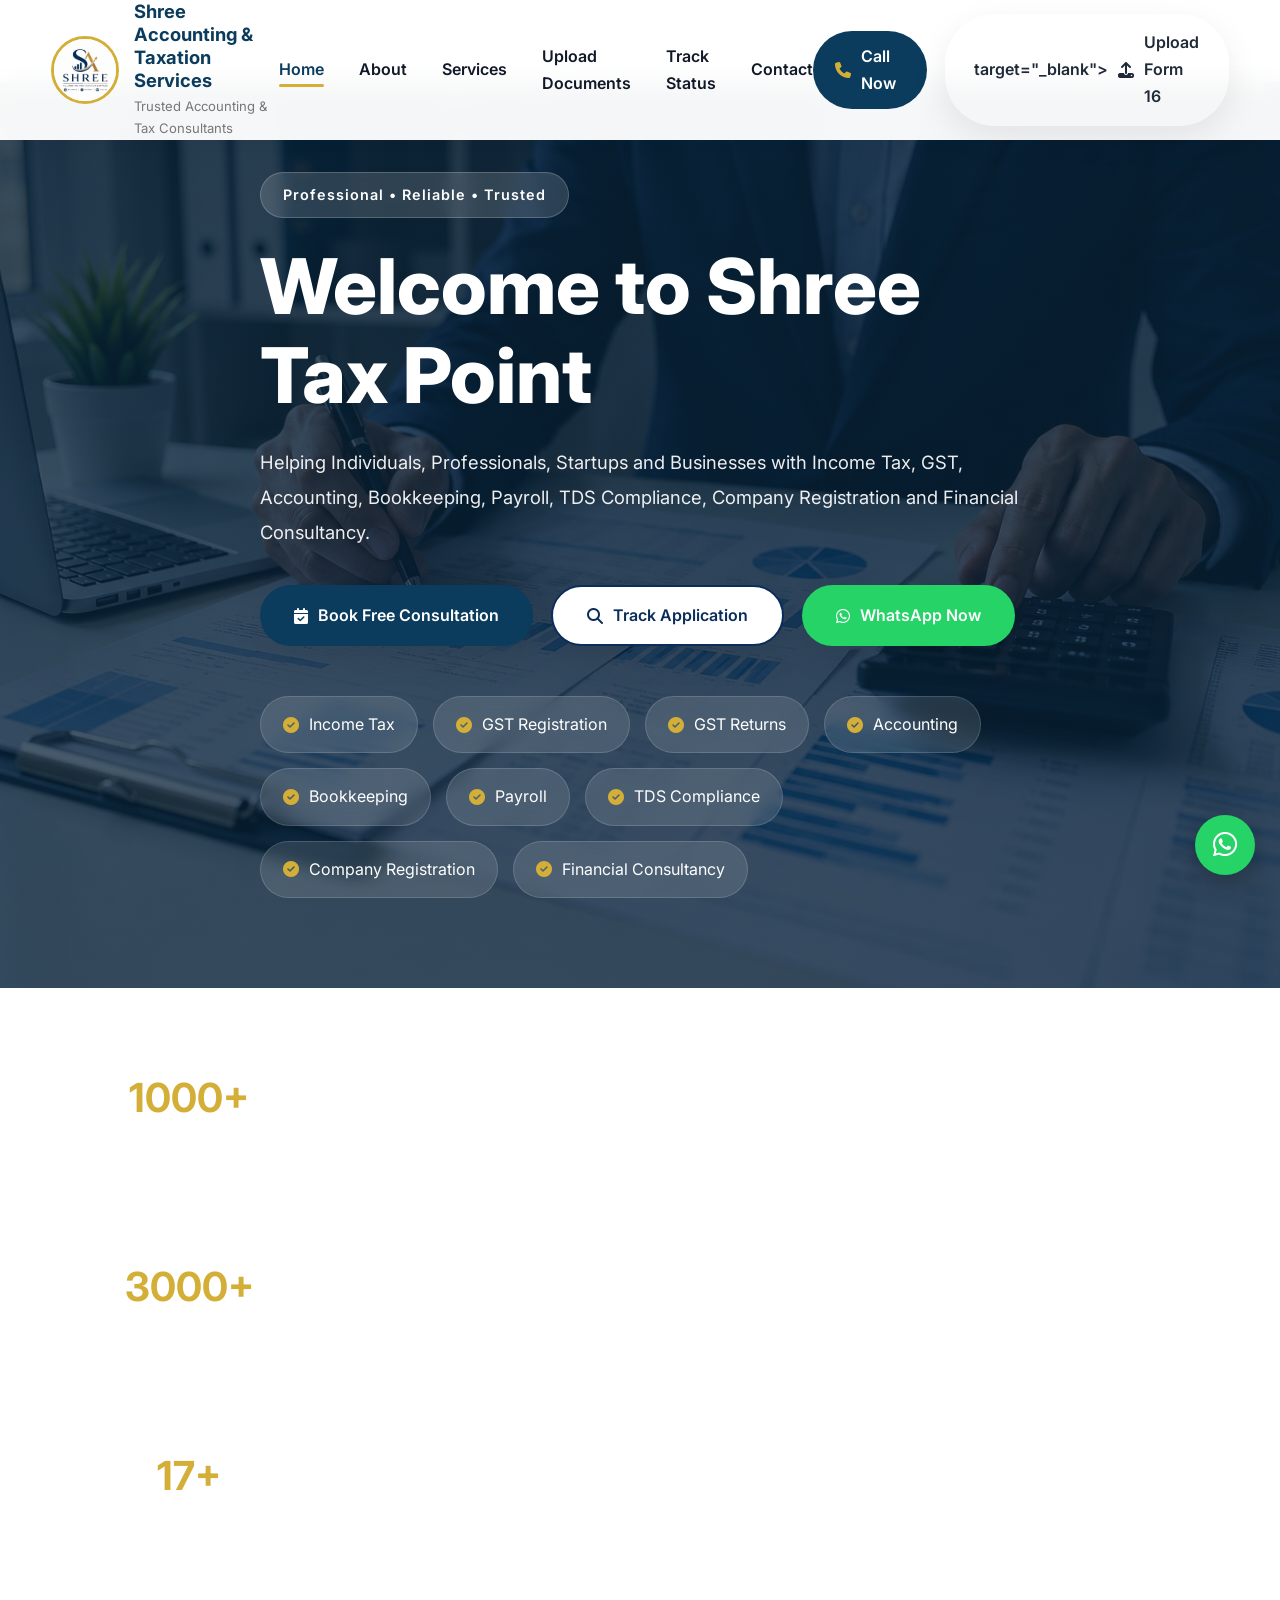
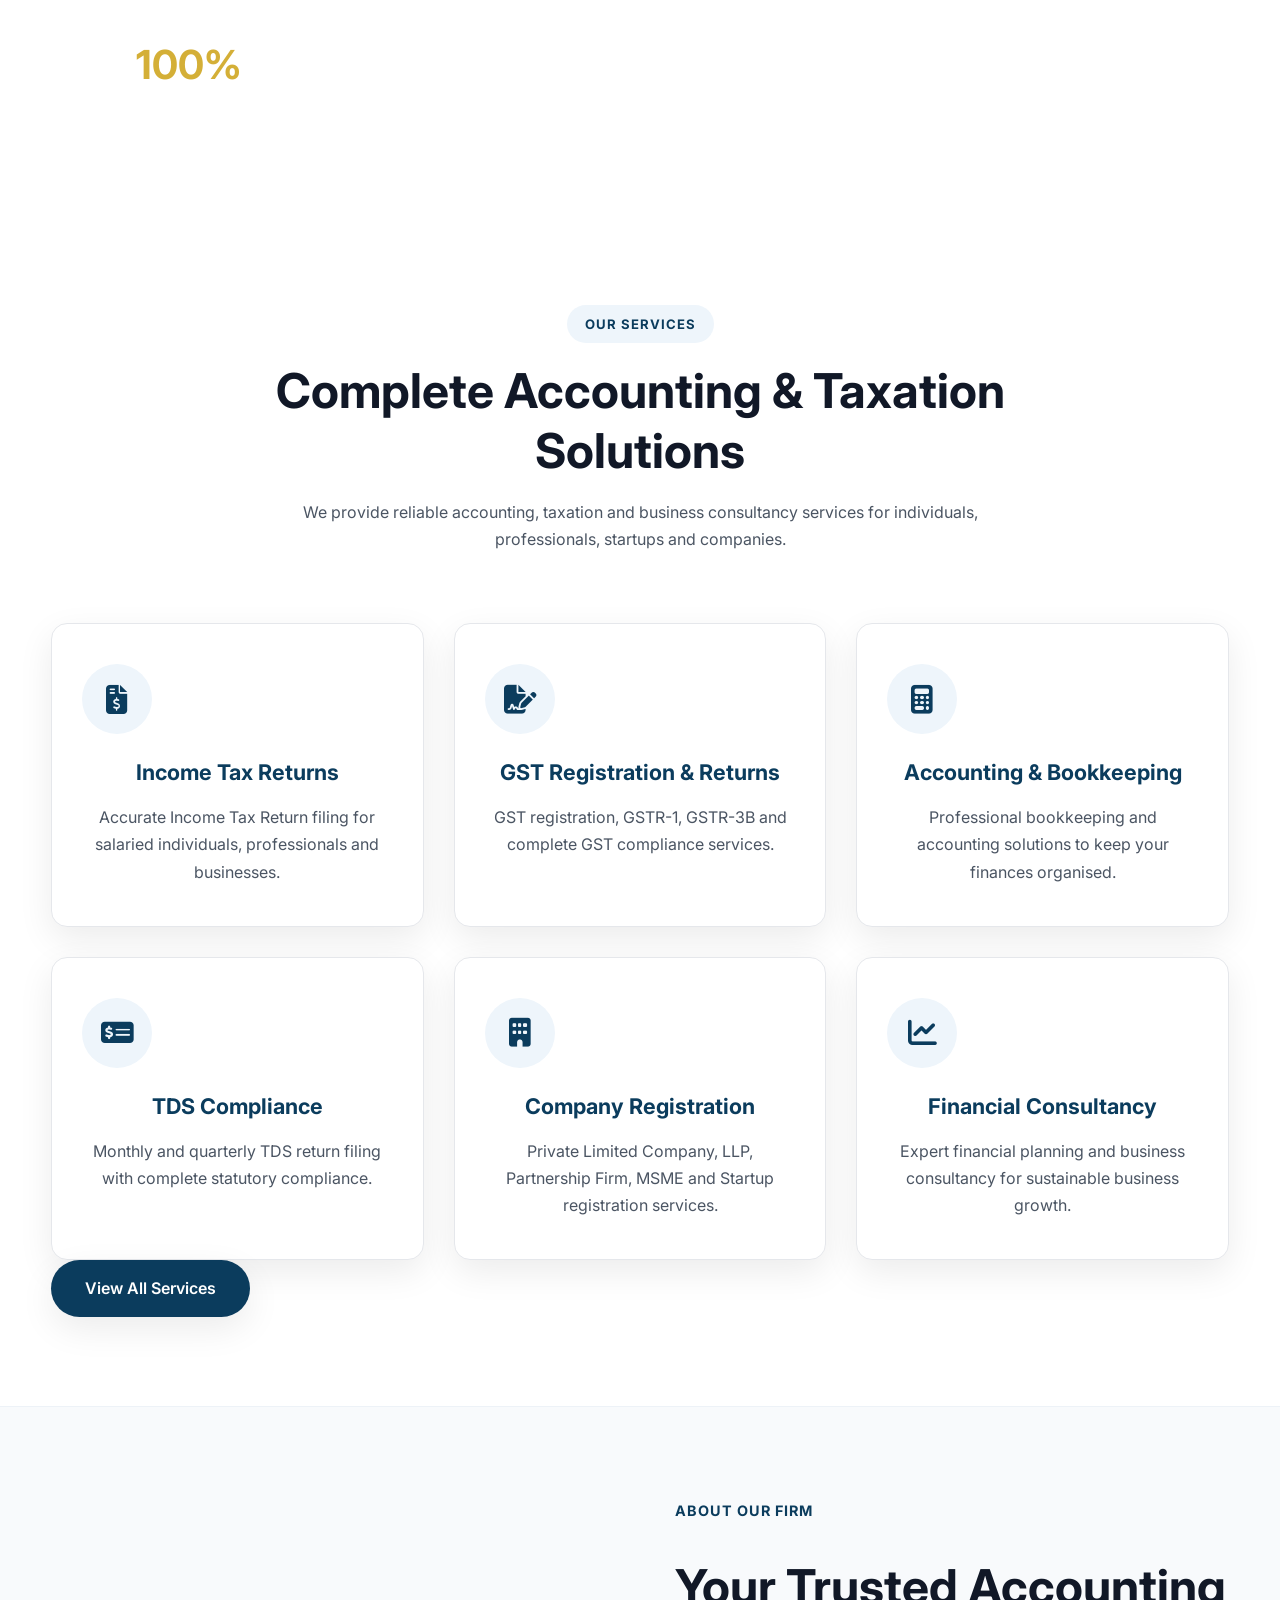
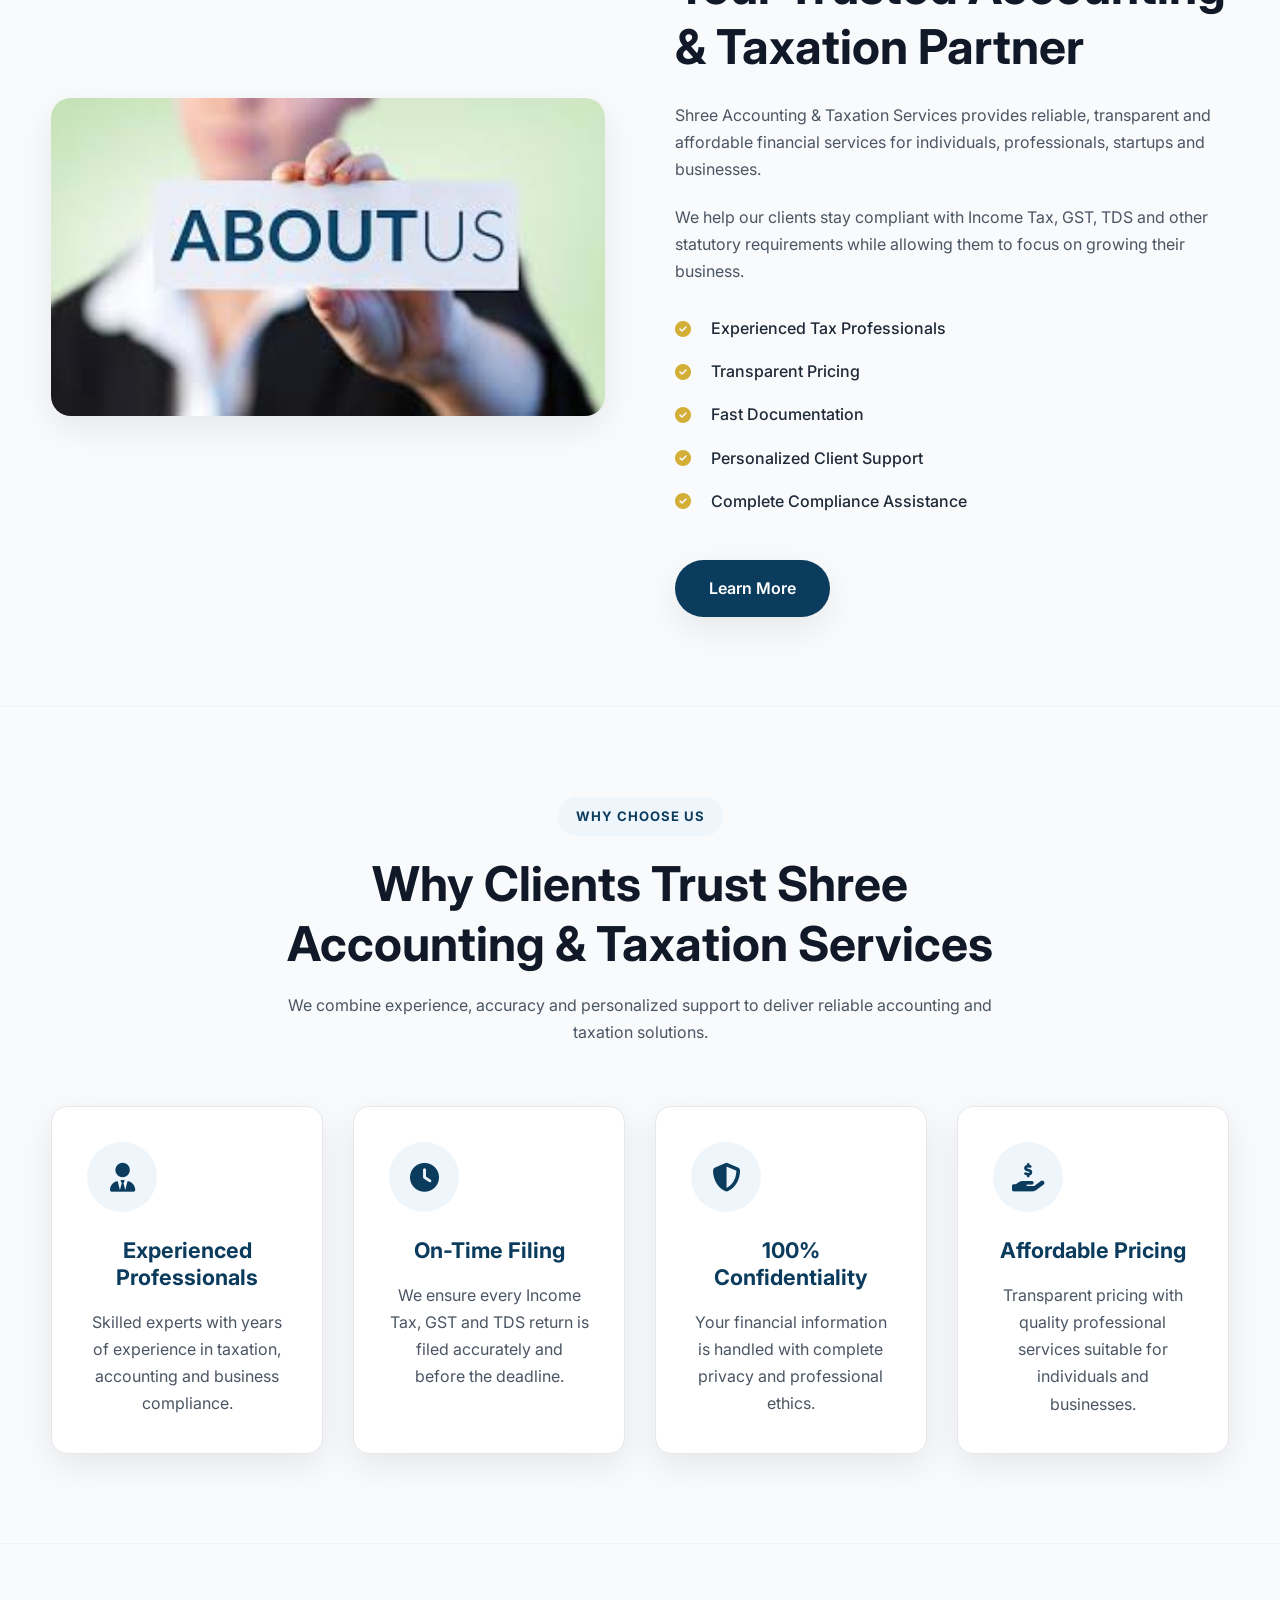
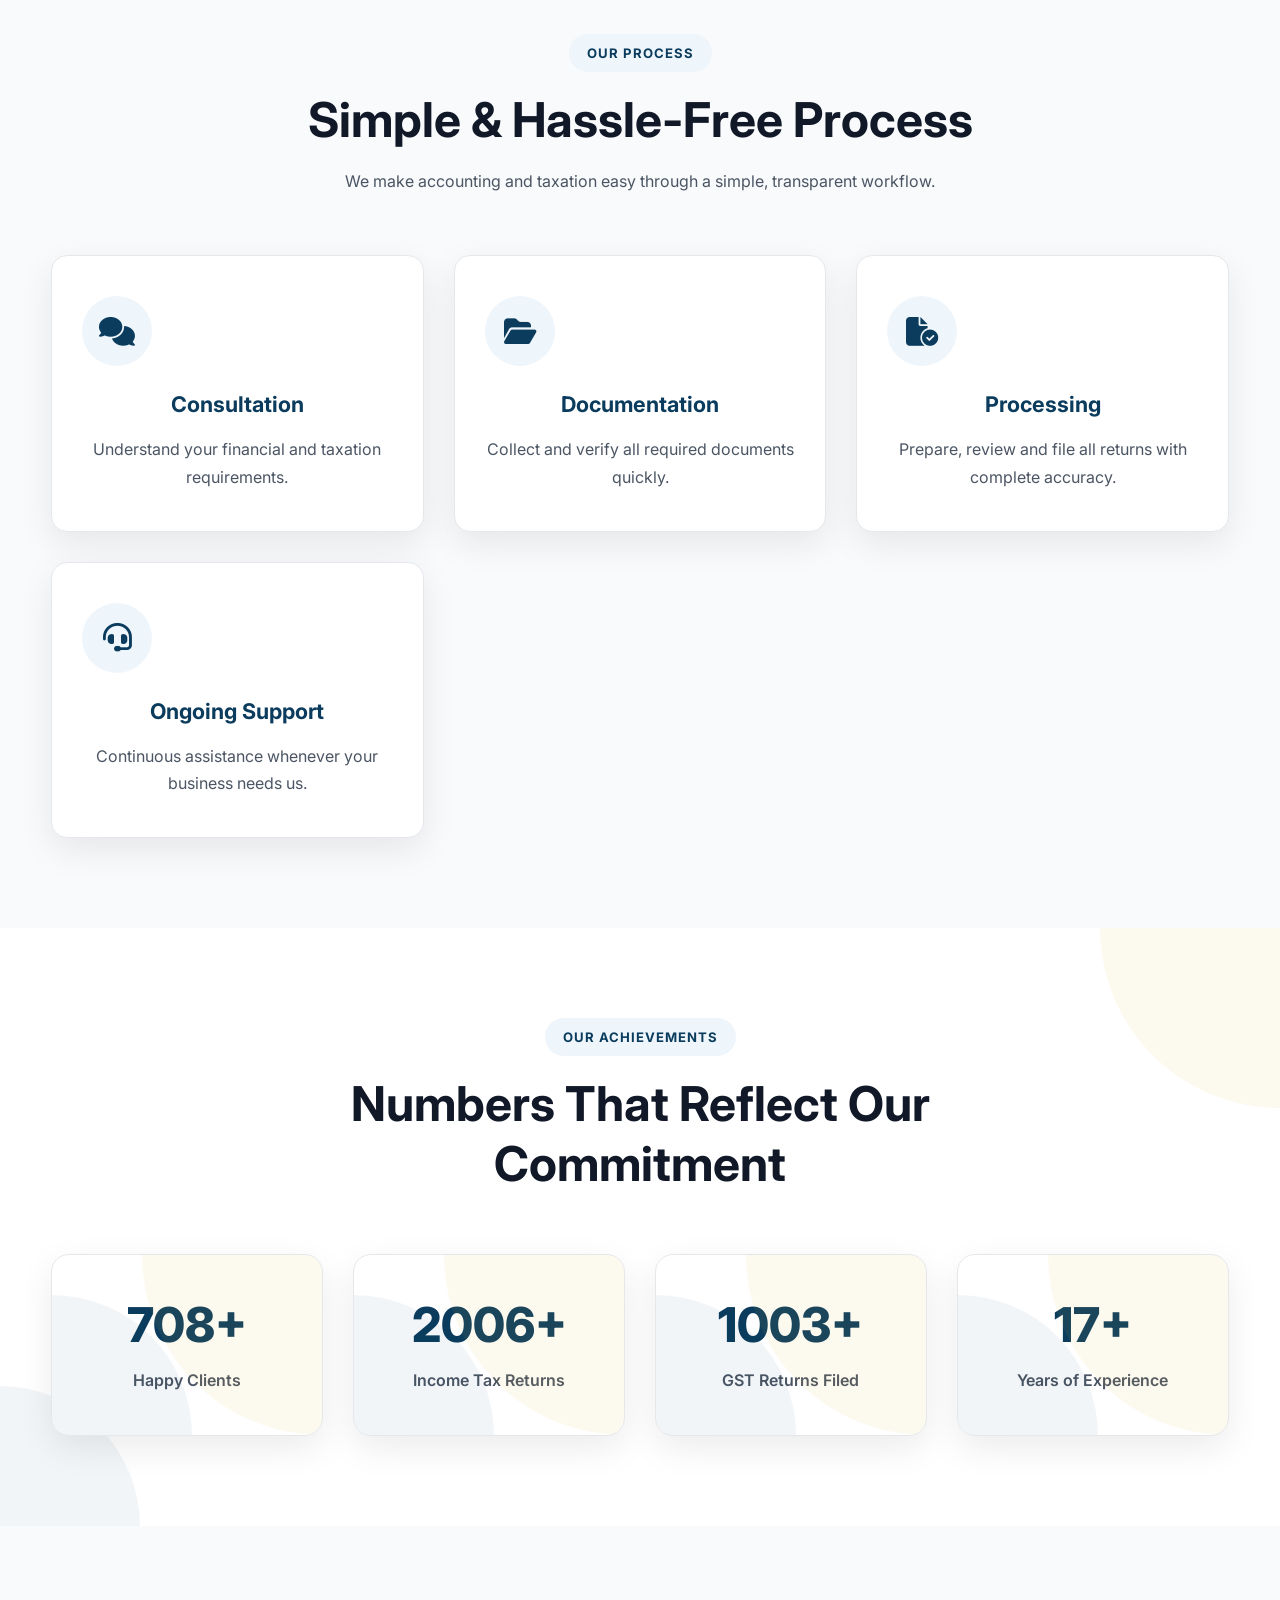
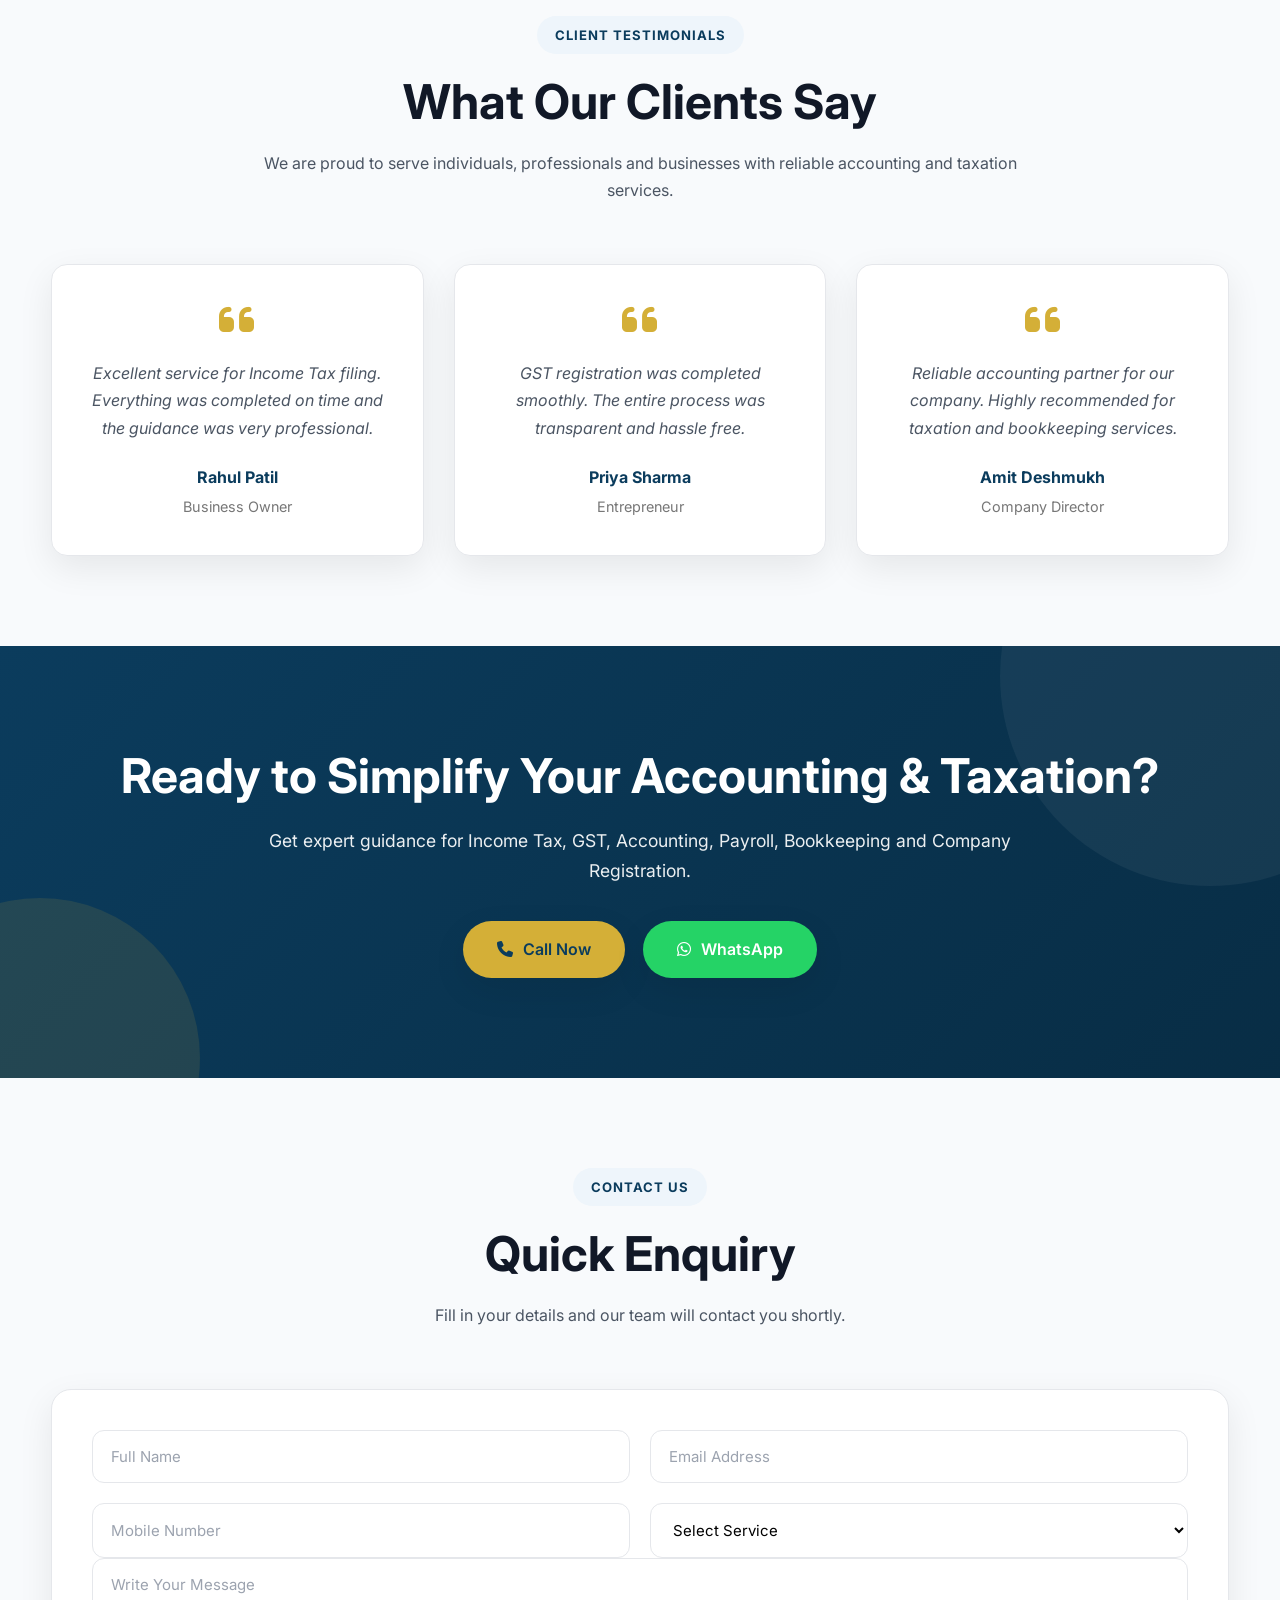
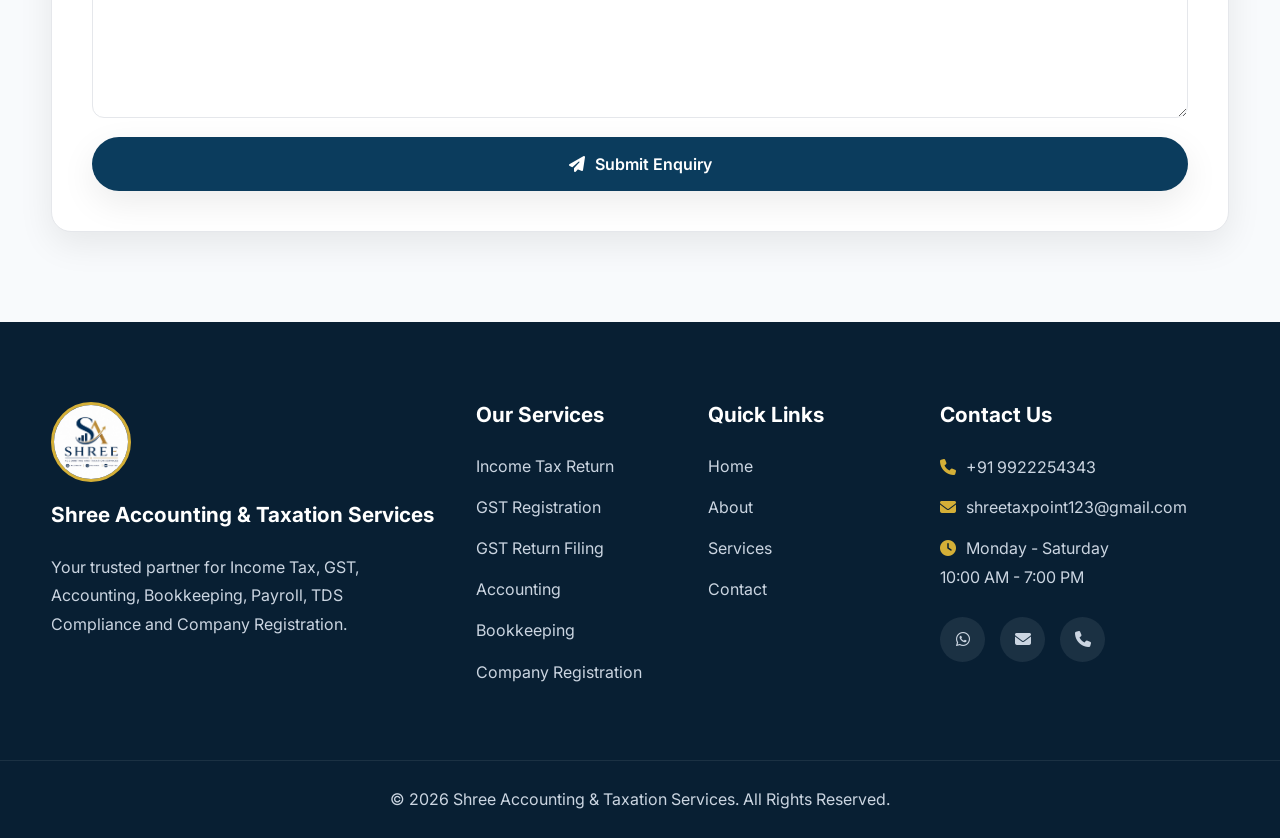
==== index.html @ 981614b5 "Remove trust strip section from index.html Removed the trust strip section containing client statist" ====
<!DOCTYPE html>
<html lang="en">

<head>

<meta charset="UTF-8">
<meta name="viewport" content="width=device-width, initial-scale=1.0">

<title>Shree Accounting & Taxation Services | Income Tax, GST & Accounting Experts</title>

<meta name="description"
content="Professional Income Tax, GST, Accounting, Bookkeeping, Payroll, Company Registration and Financial Consultancy Services.">

<meta name="keywords"
content="Income Tax, GST Registration, Accounting, Bookkeeping, Payroll, Company Registration, Tax Consultant">

<meta name="author"
content="Shree Accounting & Taxation Services">

<link rel="icon"
href="assets/images/logo.jpeg">

<link rel="preconnect"
href="https://fonts.googleapis.com">

<link rel="preconnect"
href="https://fonts.gstatic.com"
crossorigin>

<link href="https://fonts.googleapis.com/css2?family=Inter:wght@300;400;500;600;700;800;900&display=swap"
rel="stylesheet">

<link rel="stylesheet"
href="https://cdnjs.cloudflare.com/ajax/libs/font-awesome/6.7.2/css/all.min.css">

<link rel="stylesheet"
href="assets/css/style.css">

</head>

<body>

<!-- ================= HEADER ================= -->

<header class="header">

<div class="container nav-container">

<a href="index.html" class="logo">

<img src="assets/images/logo.jpeg"
alt="Shree Accounting & Taxation Services">

<div>

<h2>Shree Accounting & Taxation Services</h2>

<p>Trusted Accounting & Tax Consultants</p>

</div>

</a>

<nav class="navbar" id="navbar">

<ul>

    <li><a href="index.html">Home</a></li>

    <li><a href="about.html">About</a></li>

    <li><a href="services.html">Services</a></li>

    <li>
        <a href="https://upload.shreetaxpoint.com">
            Upload Documents
        </a>
    </li>

    <li><a href="https://track.shreetaxpoint.com">Track Status</a></li>

    <li><a href="contact.html">Contact</a></li>

</ul>
    
</nav>

<div class="nav-buttons">

<a href="tel:+919922254343"
class="call-btn">

<i class="fas fa-phone"></i>

Call Now

</a>
<a href="https://upload.shreetaxpoint.com" class="btn btn-upload">
   target="_blank">

    <i class="fas fa-upload"></i>

    Upload Form 16

</a>
    
<button id="menu-btn">

<i class="fas fa-bars"></i>

</button>

</div>

</div>

</header>

<!-- ================= HERO ================= -->

<section class="hero">

<div class="overlay"></div>

<div class="container hero-content">

<span class="hero-tag">

Professional • Reliable • Trusted

</span>

<h1>

Welcome to Shree Tax Point

</h1>

<p>

Helping Individuals, Professionals, Startups and Businesses with
Income Tax, GST, Accounting, Bookkeeping, Payroll,
TDS Compliance, Company Registration and Financial Consultancy.

</p>

<div class="hero-buttons">

<a href="contact.html"
class="btn btn-primary">

<i class="fas fa-calendar-check"></i>

Book Free Consultation

</a>

<a href="https://track.shreetaxpoint.com" class="btn btn-secondary">

    <i class="fas fa-search"></i>

    Track Application

</a>

<a href="https://wa.me/919922254343"
target="_blank"
class="btn btn-success">

<i class="fab fa-whatsapp"></i>

WhatsApp Now

</a>

</div>

<div class="hero-services">

<div>

<i class="fas fa-check-circle"></i>

Income Tax

</div>

<div>

<i class="fas fa-check-circle"></i>

GST Registration

</div>

<div>

<i class="fas fa-check-circle"></i>

GST Returns

</div>

<div>

<i class="fas fa-check-circle"></i>

Accounting

</div>

<div>

<i class="fas fa-check-circle"></i>

Bookkeeping

</div>

<div>

<i class="fas fa-check-circle"></i>

Payroll

</div>

<div>

<i class="fas fa-check-circle"></i>

TDS Compliance

</div>

<div>

<i class="fas fa-check-circle"></i>

Company Registration

</div>

<div>

<i class="fas fa-check-circle"></i>

Financial Consultancy

</div>

</div>

</div>

</section>

<!-- ================= TRUST STRIP ================= -->

<section class="trust-strip">

    <div class="container">

        <div class="trust-grid">

            <div class="trust-box">

                <h3>1000+</h3>

                <p>Happy Clients</p>

            </div>

            <div class="trust-box">

                <h3>3000+</h3>

                <p>Returns Filed</p>

            </div>

            <div class="trust-box">

                <h3>17+</h3>

                <p>Years of Experience</p>

            </div>

            <div class="trust-box">

                <h3>100%</h3>

                <p>Client Satisfaction</p>

            </div>

        </div>

    </div>

</section>


<!-- ================= SERVICES ================= -->

<section class="services-home" id="services">

    <div class="container">

        <div class="section-title">

            <span>OUR SERVICES</span>

            <h2>Complete Accounting & Taxation Solutions</h2>

            <p>
                We provide reliable accounting, taxation and business
                consultancy services for individuals, professionals,
                startups and companies.
            </p>

        </div>

        <div class="services-grid">

            <div class="service-card">

                <i class="fas fa-file-invoice-dollar"></i>

                <h3>Income Tax Returns</h3>

                <p>
                    Accurate Income Tax Return filing for salaried
                    individuals, professionals and businesses.
                </p>

            </div>

            <div class="service-card">

                <i class="fas fa-file-signature"></i>

                <h3>GST Registration & Returns</h3>

                <p>
                    GST registration, GSTR-1, GSTR-3B and complete GST
                    compliance services.
                </p>

            </div>

            <div class="service-card">

                <i class="fas fa-calculator"></i>

                <h3>Accounting & Bookkeeping</h3>

                <p>
                    Professional bookkeeping and accounting solutions
                    to keep your finances organised.
                </p>

            </div>

            <div class="service-card">

                <i class="fas fa-money-check-dollar"></i>

                <h3>TDS Compliance</h3>

                <p>
                    Monthly and quarterly TDS return filing with
                    complete statutory compliance.
                </p>

            </div>

            <div class="service-card">

                <i class="fas fa-building"></i>

                <h3>Company Registration</h3>

                <p>
                    Private Limited Company, LLP, Partnership Firm,
                    MSME and Startup registration services.
                </p>

            </div>

            <div class="service-card">

                <i class="fas fa-chart-line"></i>

                <h3>Financial Consultancy</h3>

                <p>
                    Expert financial planning and business consultancy
                    for sustainable business growth.
                </p>

            </div>

        </div>

        <div class="center-btn">

            <a href="services.html" class="btn btn-primary">

                View All Services

            </a>

        </div>

    </div>

</section>


<!-- ================= ABOUT ================= -->

<section class="about-home" id="about">

    <div class="container about-grid">

        <div class="about-image">

            <img src="assets/images/about.jpeg"
                 alt="About Shree Accounting & Taxation Services">

        </div>

        <div class="about-content">

            <span class="section-tag">

                ABOUT OUR FIRM

            </span>

            <h2>

                Your Trusted Accounting &
                Taxation Partner

            </h2>

            <p>

                Shree Accounting & Taxation Services provides reliable,
                transparent and affordable financial services for
                individuals, professionals, startups and businesses.

            </p>

            <p>

                We help our clients stay compliant with Income Tax,
                GST, TDS and other statutory requirements while
                allowing them to focus on growing their business.

            </p>

            <ul>

                <li>
                    <i class="fas fa-check-circle"></i>
                    Experienced Tax Professionals
                </li>

                <li>
                    <i class="fas fa-check-circle"></i>
                    Transparent Pricing
                </li>

                <li>
                    <i class="fas fa-check-circle"></i>
                    Fast Documentation
                </li>

                <li>
                    <i class="fas fa-check-circle"></i>
                    Personalized Client Support
                </li>

                <li>
                    <i class="fas fa-check-circle"></i>
                    Complete Compliance Assistance
                </li>

            </ul>

            <a href="about.html"
               class="btn btn-primary">

                Learn More

            </a>

        </div>

    </div>

</section>

<!-- ================= WHY CHOOSE US ================= -->

<section class="why-us">

    <div class="container">

        <div class="section-title">

            <span>WHY CHOOSE US</span>

            <h2>Why Clients Trust Shree Accounting & Taxation Services</h2>

            <p>
                We combine experience, accuracy and personalized support
                to deliver reliable accounting and taxation solutions.
            </p>

        </div>

        <div class="why-grid">

            <div class="why-card">

                <i class="fas fa-user-tie"></i>

                <h3>Experienced Professionals</h3>

                <p>
                    Skilled experts with years of experience in taxation,
                    accounting and business compliance.
                </p>

            </div>

            <div class="why-card">

                <i class="fas fa-clock"></i>

                <h3>On-Time Filing</h3>

                <p>
                    We ensure every Income Tax, GST and TDS return is
                    filed accurately and before the deadline.
                </p>

            </div>

            <div class="why-card">

                <i class="fas fa-shield-alt"></i>

                <h3>100% Confidentiality</h3>

                <p>
                    Your financial information is handled with complete
                    privacy and professional ethics.
                </p>

            </div>

            <div class="why-card">

                <i class="fas fa-hand-holding-dollar"></i>

                <h3>Affordable Pricing</h3>

                <p>
                    Transparent pricing with quality professional services
                    suitable for individuals and businesses.
                </p>

            </div>

        </div>

    </div>

</section>


<!-- ================= OUR PROCESS ================= -->

<section class="process">

    <div class="container">

        <div class="section-title">

            <span>OUR PROCESS</span>

            <h2>Simple & Hassle-Free Process</h2>

            <p>
                We make accounting and taxation easy through a simple,
                transparent workflow.
            </p>

        </div>

        <div class="services-grid">

            <div class="service-card">

                <i class="fas fa-comments"></i>

                <h3>Consultation</h3>

                <p>
                    Understand your financial and taxation requirements.
                </p>

            </div>

            <div class="service-card">

                <i class="fas fa-folder-open"></i>

                <h3>Documentation</h3>

                <p>
                    Collect and verify all required documents quickly.
                </p>

            </div>

            <div class="service-card">

                <i class="fas fa-file-circle-check"></i>

                <h3>Processing</h3>

                <p>
                    Prepare, review and file all returns with complete
                    accuracy.
                </p>

            </div>

            <div class="service-card">

                <i class="fas fa-headset"></i>

                <h3>Ongoing Support</h3>

                <p>
                    Continuous assistance whenever your business needs us.
                </p>

            </div>

        </div>

    </div>

</section>


<!-- ================= COUNTER ================= -->

<section class="counter">

    <div class="container">

        <div class="section-title">

            <span>OUR ACHIEVEMENTS</span>

            <h2>Numbers That Reflect Our Commitment</h2>

        </div>

        <div class="counter-grid">

            <div class="counter">

                <h2>1000+</h2>

                <p>Happy Clients</p>

            </div>

            <div class="counter">

                <h2>3000+</h2>

                <p>Income Tax Returns</p>

            </div>

            <div class="counter">

                <h2>1500+</h2>

                <p>GST Returns Filed</p>

            </div>

            <div class="counter">

                <h2>17+</h2>

                <p>Years of Experience</p>

            </div>

        </div>

    </div>

</section>

<!-- ================= TESTIMONIALS ================= -->

<section class="testimonials">

    <div class="container">

        <div class="section-title">

            <span>CLIENT TESTIMONIALS</span>

            <h2>What Our Clients Say</h2>

            <p>
                We are proud to serve individuals, professionals and businesses
                with reliable accounting and taxation services.
            </p>

        </div>

        <div class="testimonial-grid">

            <div class="testimonial-card">

                <i class="fas fa-quote-left"></i>

                <p>
                    Excellent service for Income Tax filing. Everything was completed
                    on time and the guidance was very professional.
                </p>

                <div class="client">

                    <h4>Rahul Patil</h4>

                    <span>Business Owner</span>

                </div>

            </div>

            <div class="testimonial-card">

                <i class="fas fa-quote-left"></i>

                <p>
                    GST registration was completed smoothly. The entire process
                    was transparent and hassle free.
                </p>

                <div class="client">

                    <h4>Priya Sharma</h4>

                    <span>Entrepreneur</span>

                </div>

            </div>

            <div class="testimonial-card">

                <i class="fas fa-quote-left"></i>

                <p>
                    Reliable accounting partner for our company. Highly recommended
                    for taxation and bookkeeping services.
                </p>

                <div class="client">

                    <h4>Amit Deshmukh</h4>

                    <span>Company Director</span>

                </div>

            </div>

        </div>

    </div>

</section>


<!-- ================= CALL TO ACTION ================= -->

<section class="cta">

    <div class="container">

        <h2>

            Ready to Simplify Your Accounting & Taxation?

        </h2>

        <p>

            Get expert guidance for Income Tax, GST, Accounting,
            Payroll, Bookkeeping and Company Registration.

        </p>

        <div class="hero-buttons">

            <a href="tel:+919922254343"
               class="btn btn-primary">

                <i class="fas fa-phone"></i>

                Call Now

            </a>

            <a href="https://wa.me/919922254343"
               target="_blank"
               class="btn btn-success">

                <i class="fab fa-whatsapp"></i>

                WhatsApp

            </a>

        </div>

    </div>

</section>


<!-- ================= QUICK ENQUIRY ================= -->

<section class="contact-home" id="contact">

    <div class="container">

        <div class="section-title">

            <span>CONTACT US</span>

            <h2>Quick Enquiry</h2>

            <p>

                Fill in your details and our team will contact you shortly.

            </p>

        </div>

        <form class="contactForm">

            <div class="form-grid">

                <input
                    type="text"
                    name="name"
                    placeholder="Full Name"
                    required>

                <input
                    type="email"
                    name="email"
                    placeholder="Email Address"
                    required>

                <input
                    type="tel"
                    name="phone"
                    placeholder="Mobile Number"
                    required>

                <select
                    name="service"
                    required>

                    <option value="">Select Service</option>

                    <option>Income Tax Return</option>

                    <option>GST Registration</option>

                    <option>GST Return Filing</option>

                    <option>Accounting</option>

                    <option>Bookkeeping</option>

                    <option>Payroll</option>

                    <option>TDS Return</option>

                    <option>Company Registration</option>

                    <option>Financial Consultancy</option>

                </select>

            </div>

            <textarea
                name="message"
                rows="6"
                placeholder="Write Your Message"></textarea>

            <button
                type="submit"
                class="btn btn-primary">

                <i class="fas fa-paper-plane"></i>

                Submit Enquiry

            </button>

        </form>

    </div>

</section>

<!-- ================= FOOTER ================= -->

<footer class="footer">

    <div class="container footer-grid">

        <!-- Company -->

        <div class="footer-column">

            <img src="assets/images/logo.jpeg"
                 alt="Shree Accounting & Taxation Services"
                 class="footer-logo">

            <h3>Shree Accounting & Taxation Services</h3>

            <p>

                Your trusted partner for Income Tax, GST, Accounting,
                Bookkeeping, Payroll, TDS Compliance and Company Registration.

            </p>

        </div>

        <!-- Services -->

        <div class="footer-column">

            <h3>Our Services</h3>

            <ul>

                <li><a href="services.html">Income Tax Return</a></li>

                <li><a href="services.html">GST Registration</a></li>

                <li><a href="services.html">GST Return Filing</a></li>

                <li><a href="services.html">Accounting</a></li>

                <li><a href="services.html">Bookkeeping</a></li>

                <li><a href="services.html">Company Registration</a></li>

            </ul>

        </div>

        <!-- Quick Links -->

        <div class="footer-column">

            <h3>Quick Links</h3>

            <ul>

                <li><a href="index.html">Home</a></li>

                <li><a href="about.html">About</a></li>

                <li><a href="services.html">Services</a></li>

                <li><a href="contact.html">Contact</a></li>

            </ul>

        </div>

        <!-- Contact -->

        <div class="footer-column">

            <h3>Contact Us</h3>

            <p>

                <i class="fas fa-phone"></i>

                <a href="tel:+919922254343">+91 9922254343</a>

            </p>

            <p>

                <i class="fas fa-envelope"></i>

                <a href="mailto:shreetaxpoint123@gmail.com">
                    shreetaxpoint123@gmail.com
                </a>

            </p>

            <p>

                <i class="fas fa-clock"></i>

                Monday - Saturday<br>

                10:00 AM - 7:00 PM

            </p>

            <div class="footer-social">

                <a href="https://wa.me/919922254343"
                   target="_blank"
                   aria-label="WhatsApp">

                    <i class="fab fa-whatsapp"></i>

                </a>

                <a href="mailto:shreetaxpoint123@gmail.com"
                   aria-label="Email">

                    <i class="fas fa-envelope"></i>

                </a>

                <a href="tel:+919922254343"
                   aria-label="Phone">

                    <i class="fas fa-phone"></i>

                </a>

            </div>

        </div>

    </div>

    <div class="footer-bottom">

        <div class="container">

            <p>

                © <span class="copyright-year"></span> Shree Accounting & Taxation Services.
                All Rights Reserved.

            </p>

        </div>

    </div>

</footer>


<!-- ================= FLOATING WHATSAPP ================= -->

<a href="https://wa.me/919922254343"
   class="whatsapp"
   target="_blank"
   aria-label="Chat on WhatsApp">

    <i class="fab fa-whatsapp"></i>

</a>


<!-- ================= SCROLL TO TOP ================= -->

<button id="topBtn" aria-label="Scroll to top">

    <i class="fas fa-chevron-up"></i>

</button>


<!-- ================= JAVASCRIPT ================= -->

<script src="assets/js/script.js"></script>

</body>

</html>
---- assets/css/style.css ----
/*==================================================
SHREE ACCOUNTING & TAXATION SERVICES
Modern Responsive Stylesheet
Part 1 - Reset, Variables, Global Styles
==================================================*/


/*==========================
RESET
==========================*/

*,
*::before,
*::after{
    margin:0;
    padding:0;
    box-sizing:border-box;
}

html{
    scroll-behavior:smooth;
}

body{
    font-family:'Inter',sans-serif;
    background:#f7f9fc;
    color:#1f2937;
    line-height:1.7;
    overflow-x:hidden;
}

img{
    max-width:100%;
    display:block;
}

a{
    text-decoration:none;
    color:inherit;
}

ul{
    list-style:none;
}

button,
input,
textarea,
select{
    font-family:inherit;
}

button{
    border:none;
    cursor:pointer;
    background:none;
}

section{
    padding:90px 0;
}


/*==========================
ROOT VARIABLES
==========================*/

:root{

    --primary:#0B3C5D;

    --primary-dark:#082D45;

    --secondary:#D4AF37;

    --secondary-dark:#b8921e;

    --white:#ffffff;

    --black:#111827;

    --text:#4b5563;

    --light:#f8fafc;

    --border:#e5e7eb;

    --success:#25D366;

    --danger:#dc2626;

    --shadow:0 12px 35px rgba(0,0,0,.08);

    --radius:16px;

    --transition:.35s ease;

}


/*==========================
CONTAINER
==========================*/

.container{

    width:min(1180px,92%);

    margin:auto;

}


/*==========================
TYPOGRAPHY
==========================*/

h1,
h2,
h3,
h4{

    color:var(--black);

    line-height:1.25;

    font-weight:700;

}

h1{

    font-size:clamp(2.4rem,5vw,4rem);

}

h2{

    font-size:clamp(2rem,4vw,3rem);

}

h3{

    font-size:1.35rem;

}

p{

    color:var(--text);

    font-size:1rem;

}

.section-title{

    text-align:center;

    max-width:760px;

    margin:0 auto 60px;

}

.section-title span{

    display:inline-block;

    padding:8px 18px;

    background:#eef5fb;

    color:var(--primary);

    border-radius:999px;

    font-size:.82rem;

    font-weight:700;

    letter-spacing:1px;

    margin-bottom:18px;

    text-transform:uppercase;

}

.section-title h2{

    margin-bottom:18px;

}

.section-tag{

    display:inline-block;

    color:var(--primary);

    font-weight:700;

    letter-spacing:1px;

    text-transform:uppercase;

    margin-bottom:15px;

    font-size:.9rem;

}


/*==========================
BUTTONS
==========================*/

.btn{

    display:inline-flex;

    align-items:center;

    justify-content:center;

    gap:10px;

    padding:15px 34px;

    border-radius:50px;

    font-weight:600;

    transition:var(--transition);

    box-shadow:var(--shadow);

}

.btn-primary{

    background:var(--primary);

    color:var(--white);

}

.btn-primary:hover{

    background:var(--primary-dark);

    transform:translateY(-4px);

}

.btn-success{

    background:var(--success);

    color:#fff;

}

.btn-success:hover{

    transform:translateY(-4px);

}

.hero-buttons{

    display:flex;

    flex-wrap:wrap;

    gap:18px;

    margin-top:35px;

}


/*==========================
COMMON CARDS
==========================*/

.service-card,
.why-card,
.testimonial-card,
.mission-card{

    background:#fff;

    border-radius:var(--radius);

    padding:35px;

    box-shadow:var(--shadow);

    transition:var(--transition);

}

.service-card:hover,
.why-card:hover,
.testimonial-card:hover,
.mission-card:hover{

    transform:translateY(-10px);

}

.service-card i,
.why-card i,
.mission-card i{

    width:70px;

    height:70px;

    display:flex;

    align-items:center;

    justify-content:center;

    border-radius:50%;

    background:#eef5fb;

    color:var(--primary);

    font-size:1.8rem;

    margin-bottom:25px;

}


/*==========================
GRID HELPERS
==========================*/

.services-grid,
.why-grid,
.testimonial-grid,
.counter-grid,
.footer-grid,
.mission-grid{

    display:grid;

    gap:30px;

}

.services-grid{

    grid-template-columns:repeat(auto-fit,minmax(280px,1fr));

}

.why-grid{

    grid-template-columns:repeat(auto-fit,minmax(250px,1fr));

}

.testimonial-grid{

    grid-template-columns:repeat(auto-fit,minmax(320px,1fr));

}

.counter-grid{

    grid-template-columns:repeat(auto-fit,minmax(180px,1fr));

}

.footer-grid{

    grid-template-columns:2fr 1fr 1fr 1.5fr;

}

.mission-grid{

    grid-template-columns:repeat(auto-fit,minmax(320px,1fr));

}


/*==========================
ABOUT GRID
==========================*/

.about-grid{

    display:grid;

    grid-template-columns:1fr 1fr;

    gap:70px;

    align-items:center;

}

.about-image img{

    border-radius:20px;

    box-shadow:var(--shadow);

}

.about-content ul{

    margin-top:25px;

}

.about-content li{

    display:flex;

    align-items:center;

    gap:10px;

    margin-bottom:14px;

}

.about-content i{

    color:var(--secondary);

}

/*==================================================
Part 2 - Header & Navigation
==================================================*/


/*==========================
HEADER
==========================*/

.header{

    position:fixed;

    top:0;
    left:0;

    width:100%;

    z-index:1000;

    background:rgba(255,255,255,.96);

    backdrop-filter:blur(12px);

    box-shadow:0 2px 15px rgba(0,0,0,.05);

    transition:all .35s ease;

}

.header.scrolled{

    padding:4px 0;

    box-shadow:0 8px 25px rgba(0,0,0,.08);

}


/*==========================
NAV CONTAINER
==========================*/

.nav-container{

    display:flex;

    justify-content:space-between;

    align-items:center;

    min-height:82px;

}


/*==========================
LOGO
==========================*/

.logo{

    display:flex;

    align-items:center;

    gap:15px;

}

.logo img{

    width:68px;

    height:68px;

    object-fit:cover;

    border-radius:50%;

    border:3px solid var(--secondary);

}

.logo h2{

    font-size:1.15rem;

    color:var(--primary);

    margin-bottom:3px;

}

.logo p{

    font-size:.82rem;

    color:#777;

}


/*==========================
NAVIGATION
==========================*/

.navbar ul{

    display:flex;

    align-items:center;

    gap:35px;

}

.navbar a{

    position:relative;

    font-weight:600;

    color:var(--black);

    transition:.3s;

}

.navbar a:hover{

    color:var(--primary);

}

.navbar a.active{

    color:var(--primary);

}

.navbar a::after{

    content:"";

    position:absolute;

    left:0;

    bottom:-8px;

    width:0;

    height:3px;

    background:var(--secondary);

    border-radius:10px;

    transition:.3s;

}

.navbar a:hover::after,

.navbar a.active::after{

    width:100%;

}


/*==========================
RIGHT SIDE
==========================*/

.nav-buttons{

    display:flex;

    align-items:center;

    gap:18px;

}


/*==========================
CALL BUTTON
==========================*/

.call-btn{

    display:flex;

    align-items:center;

    gap:10px;

    padding:12px 22px;

    background:var(--primary);

    color:#fff;

    border-radius:40px;

    font-weight:600;

    transition:.35s;

}

.call-btn:hover{

    background:var(--primary-dark);

    transform:translateY(-3px);

}

.call-btn i{

    color:var(--secondary);

}


/*==========================
MOBILE MENU BUTTON
==========================*/

#menu-btn{

    display:none;

    width:48px;

    height:48px;

    border-radius:12px;

    background:var(--primary);

    color:#fff;

    font-size:1.2rem;

    transition:.3s;

}

#menu-btn:hover{

    background:var(--primary-dark);

}


/*==========================
STICKY HEADER SPACE
==========================*/

body{

    padding-top:82px;

}


/*==========================
HEADER ANIMATION
==========================*/

@keyframes headerSlide{

    from{

        transform:translateY(-100%);

        opacity:0;

    }

    to{

        transform:translateY(0);

        opacity:1;

    }

}

.header{

    animation:headerSlide .6s ease;

}


/*==========================
TABLET
==========================*/

@media(max-width:992px){

.logo h2{

    font-size:1rem;

}

.logo p{

    display:none;

}

.navbar ul{

    gap:20px;

}

.call-btn{

    padding:10px 18px;

    font-size:.9rem;

}

}


/*==========================
MOBILE NAVIGATION
==========================*/

@media(max-width:768px){

#menu-btn{

    display:flex;

    align-items:center;

    justify-content:center;

}

.call-btn{

    display:none;

}

.navbar{

    position:absolute;

    top:100%;

    left:0;

    width:100%;

    background:#fff;

    max-height:0;

    overflow:hidden;

    transition:.4s ease;

    box-shadow:0 15px 30px rgba(0,0,0,.08);

}

.navbar.active{

    max-height:420px;

}

.navbar ul{

    flex-direction:column;

    padding:25px;

    gap:20px;

}

.navbar a{

    display:block;

    width:100%;

    padding:10px 0;

}

.logo img{

    width:58px;

    height:58px;

}

.logo h2{

    font-size:.95rem;

}

}

/*==================================================
Part 3 - Hero Sections
==================================================*/


/*==========================
HOME HERO
==========================*/

.hero{

    position:relative;

    min-height:100vh;

    display:flex;

    align-items:center;

    overflow:hidden;

    background:url("../images/background.jpeg") center center/cover no-repeat;

}

.hero .overlay{

    position:absolute;

    inset:0;

    background:linear-gradient(
        rgba(8,35,56,.82),
        rgba(8,35,56,.72)
    );

}

.hero-content{

    position:relative;

    z-index:2;

    max-width:760px;

    color:#fff;

}

.hero-content h1{

    color:#fff;

    font-size:clamp(2.8rem,6vw,4.8rem);

    font-weight:800;

    margin-bottom:25px;

    line-height:1.15;

}

.hero-content p{

    color:rgba(255,255,255,.92);

    font-size:1.15rem;

    line-height:1.9;

    margin-bottom:35px;

}


/*==========================
HERO TAG
==========================*/

.hero-tag{

    display:inline-block;

    background:rgba(255,255,255,.15);

    color:#fff;

    border:1px solid rgba(255,255,255,.2);

    padding:10px 22px;

    border-radius:40px;

    margin-bottom:25px;

    font-size:.9rem;

    letter-spacing:1px;

    font-weight:600;

    backdrop-filter:blur(8px);

}


/*==========================
HERO SERVICES
==========================*/

.hero-services{

    margin-top:50px;

    display:flex;

    flex-wrap:wrap;

    gap:15px;

}

.hero-services div{

    display:flex;

    align-items:center;

    gap:10px;

    padding:14px 22px;

    border-radius:40px;

    background:rgba(255,255,255,.12);

    color:#fff;

    border:1px solid rgba(255,255,255,.15);

    backdrop-filter:blur(8px);

    transition:.35s;

}

.hero-services div:hover{

    background:var(--secondary);

    color:#111;

}

.hero-services i{

    color:var(--secondary);

}

.hero-services div:hover i{

    color:var(--primary);

}


/*==========================
INNER PAGE HERO
==========================*/

.page-hero{

    position:relative;

    padding:150px 0 100px;

    text-align:center;

    background:url("../images/background.jpeg") center/cover no-repeat;

    overflow:hidden;

}

.page-hero .overlay{

    position:absolute;

    inset:0;

    background:linear-gradient(
        rgba(11,60,93,.88),
        rgba(11,60,93,.78)
    );

}

.page-hero .container{

    position:relative;

    z-index:2;

}

.page-hero h1{

    color:#fff;

    margin-bottom:20px;

}

.page-hero p{

    color:#f1f5f9;

    max-width:760px;

    margin:auto;

    font-size:1.15rem;

}


/*==========================
BUTTON GROUP
==========================*/

.hero-buttons{

    display:flex;

    flex-wrap:wrap;

    gap:18px;

}


/*==========================
HERO ANIMATION
==========================*/

@keyframes fadeUp{

    from{

        opacity:0;

        transform:translateY(40px);

    }

    to{

        opacity:1;

        transform:translateY(0);

    }

}

.hero-content{

    animation:fadeUp .9s ease;

}

.hero-services{

    animation:fadeUp 1.2s ease;

}


/*==========================
TABLET
==========================*/

@media(max-width:992px){

.hero{

    min-height:90vh;

}

.hero-content{

    max-width:100%;

}

.hero-content h1 {
    font-size: 4.2rem;
    line-height: 1.1;
    max-width: 700px;
}

@media (max-width: 768px) {

    .hero-content h1 {
        font-size: 2.8rem;
    }

}
    
.hero-services{

    gap:12px;

}

.hero-services div{

    font-size:.92rem;

}

}


/*==========================
MOBILE
==========================*/

@media(max-width:768px){

.hero{

    min-height:85vh;

    text-align:center;

}

.hero-content h1{

    font-size:2.2rem;

}

.hero-content p{

    font-size:1rem;

}

.hero-buttons{

    justify-content:center;

}

.hero-services{

    justify-content:center;

}

.hero-services div{

    padding:12px 18px;

    font-size:.85rem;

}

.page-hero{

    padding:120px 0 80px;

}

.page-hero h1{

    font-size:2.3rem;

}

.page-hero p{

    font-size:1rem;

}

}

/*==================================================
Part 4 - Services, About & Why Choose Us
==================================================*/


/*==========================
SERVICES SECTION
==========================*/

.services-home{

    background:#ffffff;

}

.services-home .section-title{

    margin-bottom:70px;

}

.service-card{

    text-align:center;

    padding:40px 30px;

    border:1px solid var(--border);

    position:relative;

    overflow:hidden;

}

.service-card::before{

    content:"";

    position:absolute;

    top:0;
    left:0;

    width:100%;
    height:5px;

    background:var(--secondary);

    transform:scaleX(0);

    transition:.4s;

}

.service-card:hover::before{

    transform:scaleX(1);

}

.service-card h3{

    margin-bottom:18px;

    color:var(--primary);

}

.service-card p{

    margin-bottom:0;

}

.service-card:hover{

    box-shadow:0 20px 45px rgba(0,0,0,.12);

}


/*==========================
ABOUT SECTION
==========================*/

.about-home{

    background:var(--light);

}

.about-image{

    position:relative;

}

.about-image img{

    width:100%;

    border-radius:20px;

}

.about-content h2{

    margin:18px 0 25px;

}

.about-content p{

    margin-bottom:20px;

}

.about-content ul{

    margin:30px 0;

}

.about-content li{

    margin-bottom:16px;

    font-weight:500;

}

.about-content li i{

    color:var(--secondary);

    margin-right:10px;

}

.about-content .btn{

    margin-top:15px;

}


/*==========================
MISSION & VISION
==========================*/

.mission-vision{

    background:#fff;

}

.mission-card{

    text-align:center;

    border:1px solid var(--border);

}

.mission-card .icon{

    width:85px;

    height:85px;

    margin:0 auto 25px;

    border-radius:50%;

    background:var(--primary);

    display:flex;

    align-items:center;

    justify-content:center;

}

.mission-card .icon i{

    color:#fff;

    font-size:2rem;

}

.mission-card h3{

    margin-bottom:18px;

    color:var(--primary);

}


/*==========================
WHY CHOOSE US
==========================*/

.why-us{

    background:#f8fafc;

}

.why-card{

    text-align:center;

    border:1px solid var(--border);

}

.why-card h3{

    margin-bottom:18px;

    color:var(--primary);

}

.why-card:hover{

    border-color:var(--secondary);

}

.why-card:hover i{

    background:var(--secondary);

    color:var(--primary);

}


/*==========================
CORE VALUES
==========================*/

.core-values{

    background:#ffffff;

}


/*==========================
PROCESS SECTION
==========================*/

.process{

    background:#f8fafc;

}

.process .service-card{

    text-align:center;

}

.process h4{

    color:var(--secondary);

    margin-bottom:15px;

    font-size:1rem;

}


/*==========================
SECTION SPACING
==========================*/

.services-home,
.about-home,
.why-us,
.process,
.mission-vision,
.core-values{

    position:relative;

}

.services-home::after,
.about-home::after,
.why-us::after{

    content:"";

    position:absolute;

    left:0;

    bottom:0;

    width:100%;

    height:1px;

    background:#edf2f7;

}


/*==========================
TABLET
==========================*/

@media(max-width:992px){

.about-grid{

    grid-template-columns:1fr;

    gap:50px;

}

.about-image{

    order:-1;

}

.service-card{

    padding:35px 25px;

}

}


/*==========================
MOBILE
==========================*/

@media(max-width:768px){

.services-home,
.about-home,
.why-us,
.process,
.mission-vision,
.core-values{

    padding:70px 0;

}

.service-card{

    padding:30px 22px;

}

.service-card i,
.why-card i{

    width:60px;

    height:60px;

    font-size:1.5rem;

}

.about-content{

    text-align:center;

}

.about-content ul{

    text-align:left;

    display:inline-block;

}

}

/*==================================================
Part 5 - Trust Strip, Counter & Statistics
==================================================*/


/*==========================
TRUST STRIP
==========================*/

.trust-strip{

    background:var(--primary);

    padding:70px 0;

}

.trust-grid{

    display:grid;

    grid-template-columns:repeat(auto-fit,minmax(220px,1fr));

    gap:30px;

}

.trust-box{

    text-align:center;

    background:rgba(255,255,255,.08);

    padding:35px 25px;

    border-radius:18px;

    transition:var(--transition);

    backdrop-filter:blur(8px);

}

.trust-box:hover{

    transform:translateY(-8px);

    background:rgba(255,255,255,.15);

}

.trust-box h3{

    font-size:2.5rem;

    color:var(--secondary);

    margin-bottom:12px;

}

.trust-box p{

    color:#fff;

    font-weight:500;

}


/*==========================
COUNTER SECTION
==========================*/

.counter{

    background:#ffffff;

    position:relative;

    overflow:hidden;

}

.counter::before{

    content:"";

    position:absolute;

    top:-180px;

    right:-180px;

    width:360px;

    height:360px;

    background:rgba(212,175,55,.08);

    border-radius:50%;

}

.counter::after{

    content:"";

    position:absolute;

    bottom:-140px;

    left:-140px;

    width:280px;

    height:280px;

    background:rgba(11,60,93,.05);

    border-radius:50%;

}

.counter-grid{

    position:relative;

    z-index:2;

    display:grid;

    grid-template-columns:repeat(auto-fit,minmax(220px,1fr));

    gap:30px;

}

.counter-grid>div{

    background:#fff;

    border-radius:18px;

    padding:40px 30px;

    text-align:center;

    border:1px solid var(--border);

    box-shadow:var(--shadow);

    transition:var(--transition);

}

.counter-grid>div:hover{

    transform:translateY(-10px);

    border-color:var(--secondary);

}

.counter-grid h2{

    font-size:3rem;

    color:var(--primary);

    margin-bottom:12px;

    font-weight:800;

}

.counter-grid p{

    color:var(--text);

    font-weight:600;

}


/*==========================
ACHIEVEMENTS
==========================*/

.achievements{

    background:var(--light);

}

.achievement-card{

    background:#fff;

    border-radius:18px;

    text-align:center;

    padding:35px;

    border:1px solid var(--border);

    transition:var(--transition);

}

.achievement-card:hover{

    transform:translateY(-8px);

    box-shadow:var(--shadow);

}

.achievement-card i{

    width:75px;

    height:75px;

    margin:0 auto 20px;

    display:flex;

    align-items:center;

    justify-content:center;

    border-radius:50%;

    background:var(--primary);

    color:#fff;

    font-size:2rem;

}

.achievement-card h3{

    color:var(--primary);

    margin-bottom:12px;

}


/*==========================
NUMBER HIGHLIGHT
==========================*/

.highlight-number{

    color:var(--secondary);

    font-weight:800;

}


/*==========================
RESPONSIVE
==========================*/

@media(max-width:992px){

    .trust-grid,
    .counter-grid{

        grid-template-columns:repeat(2,1fr);

    }

}

@media(max-width:768px){

    .trust-strip{

        padding:60px 0;

    }

    .trust-grid,
    .counter-grid{

        grid-template-columns:1fr;

    }

    .trust-box{

        padding:28px 20px;

    }

    .trust-box h3{

        font-size:2rem;

    }

    .counter-grid>div{

        padding:30px 20px;

    }

    .counter-grid h2{

        font-size:2.3rem;

    }

}

/*==================================================
Part 6 - Testimonials, FAQ & CTA
==================================================*/


/*==========================
TESTIMONIALS
==========================*/

.testimonials{

    background:#f8fafc;

    position:relative;

}

.testimonial-card{

    position:relative;

    text-align:center;

    border:1px solid var(--border);

    background:#fff;

}

.testimonial-card:hover{

    transform:translateY(-10px);

    box-shadow:0 20px 40px rgba(0,0,0,.10);

}

.testimonial-card .fa-quote-left{

    font-size:2.5rem;

    color:var(--secondary);

    margin-bottom:20px;

}

.testimonial-card p{

    font-style:italic;

    margin-bottom:25px;

    color:var(--text);

}

.testimonial-card h4{

    color:var(--primary);

    margin-bottom:6px;

}

.testimonial-card span{

    color:#777;

    font-size:.9rem;

}


/*==========================
FAQ SECTION
==========================*/

.faq{

    background:#fff;

}

.faq-list{

    max-width:900px;

    margin:auto;

}

.faq-item{

    background:#fff;

    border:1px solid var(--border);

    border-radius:16px;

    padding:25px 30px;

    margin-bottom:20px;

    transition:var(--transition);

}

.faq-item:hover{

    border-color:var(--secondary);

    box-shadow:var(--shadow);

}

.faq-item h3{

    color:var(--primary);

    margin-bottom:12px;

    font-size:1.15rem;

}

.faq-item p{

    margin:0;

}


/*==========================
CALL TO ACTION
==========================*/

.cta{

    position:relative;

    text-align:center;

    overflow:hidden;

    padding:100px 0;

    background:linear-gradient(135deg,
        var(--primary),
        var(--primary-dark));

}

.cta::before{

    content:"";

    position:absolute;

    width:420px;

    height:420px;

    background:rgba(255,255,255,.05);

    border-radius:50%;

    top:-180px;

    right:-140px;

}

.cta::after{

    content:"";

    position:absolute;

    width:320px;

    height:320px;

    background:rgba(212,175,55,.12);

    border-radius:50%;

    bottom:-140px;

    left:-120px;

}

.cta .container{

    position:relative;

    z-index:2;

}

.cta h2{

    color:#fff;

    margin-bottom:20px;

}

.cta p{

    color:rgba(255,255,255,.92);

    max-width:760px;

    margin:0 auto 35px;

    font-size:1.1rem;

}

.cta .hero-buttons{

    justify-content:center;

}


/*==========================
CTA BUTTONS
==========================*/

.cta .btn-primary{

    background:var(--secondary);

    color:var(--primary);

}

.cta .btn-primary:hover{

    background:#fff;

}

.cta .btn-success{

    background:#25D366;

}

.cta .btn-success:hover{

    background:#1fb557;

}


/*==========================
SECTION DIVIDER
==========================*/

.section-divider{

    width:80px;

    height:4px;

    background:var(--secondary);

    margin:20px auto 35px;

    border-radius:50px;

}


/*==========================
RESPONSIVE
==========================*/

@media(max-width:768px){

.testimonial-card{

    padding:30px 22px;

}

.faq-item{

    padding:20px;

}

.faq-item h3{

    font-size:1rem;

}

.cta{

    padding:80px 0;

}

.cta h2{

    font-size:2rem;

}

.cta p{

    font-size:1rem;

}

}

/*==================================================
Part 7 - Contact Page & Forms
==================================================*/


/*==========================
CONTACT SECTION
==========================*/

.contact-home,
.contact-section{

    background:#f8fafc;

}

.contact-wrapper{

    display:grid;

    grid-template-columns:1fr 1.1fr;

    gap:50px;

    align-items:start;

}


/*==========================
CONTACT INFO
==========================*/

.contact-info{

    display:flex;

    flex-direction:column;

    gap:25px;

}

.contact-card{

    display:flex;

    align-items:flex-start;

    gap:20px;

    padding:28px;

    background:#fff;

    border-radius:18px;

    border:1px solid var(--border);

    box-shadow:var(--shadow);

    transition:var(--transition);

}

.contact-card:hover{

    transform:translateY(-6px);

}

.contact-card i{

    width:60px;

    height:60px;

    display:flex;

    align-items:center;

    justify-content:center;

    border-radius:50%;

    background:var(--primary);

    color:#fff;

    font-size:1.4rem;

    flex-shrink:0;

}

.contact-card h3{

    margin-bottom:8px;

    color:var(--primary);

}

.contact-card p{

    margin:0;

}

.contact-card a{

    color:var(--text);

    transition:.3s;

}

.contact-card a:hover{

    color:var(--primary);

}


/*==========================
CONTACT FORM
==========================*/

.contactForm{

    background:#fff;

    padding:40px;

    border-radius:20px;

    border:1px solid var(--border);

    box-shadow:var(--shadow);

}


/*==========================
FORM GRID
==========================*/

.form-grid{

    display:grid;

    grid-template-columns:repeat(2,1fr);

    gap:20px;

}

.form-group{

    margin-bottom:22px;

}

.full-width{

    grid-column:1/-1;

}


/*==========================
INPUTS
==========================*/

.contactForm input,
.contactForm select,
.contactForm textarea{

    width:100%;

    padding:16px 18px;

    border:1px solid var(--border);

    border-radius:12px;

    background:#fff;

    font-size:15px;

    transition:.3s;

    outline:none;

}

.contactForm textarea{

    min-height:160px;

    resize:vertical;

}

.contactForm input:focus,
.contactForm select:focus,
.contactForm textarea:focus{

    border-color:var(--primary);

    box-shadow:0 0 0 4px rgba(11,60,93,.08);

}


/*==========================
PLACEHOLDER
==========================*/

.contactForm input::placeholder,
.contactForm textarea::placeholder{

    color:#9ca3af;

}


/*==========================
SUBMIT BUTTON
==========================*/

.contactForm button{

    width:100%;

    padding:17px;

    margin-top:10px;

    border:none;

    border-radius:50px;

    background:var(--primary);

    color:#fff;

    font-size:16px;

    font-weight:600;

    cursor:pointer;

    transition:var(--transition);

}

.contactForm button:hover{

    background:var(--primary-dark);

    transform:translateY(-3px);

}


/*==========================
SUCCESS / ERROR MESSAGE
==========================*/

.form-message{

    margin-top:20px;

    padding:15px;

    border-radius:12px;

    display:none;

    font-weight:600;

}

.form-message.success{

    display:block;

    background:#e8f8ef;

    color:#198754;

}

.form-message.error{

    display:block;

    background:#fdeaea;

    color:#dc3545;

}


/*==========================
BUSINESS HOURS
==========================*/

.business-hours{

    margin-top:35px;

    background:#fff;

    padding:30px;

    border-radius:18px;

    border:1px solid var(--border);

    box-shadow:var(--shadow);

}

.business-hours h3{

    color:var(--primary);

    margin-bottom:20px;

}

.business-hours ul{

    display:flex;

    flex-direction:column;

    gap:15px;

}

.business-hours li{

    display:flex;

    justify-content:space-between;

    border-bottom:1px solid #eee;

    padding-bottom:10px;

}

.business-hours li:last-child{

    border-bottom:none;

}


/*==========================
RESPONSIVE
==========================*/

@media(max-width:992px){

.contact-wrapper{

    grid-template-columns:1fr;

}

}

@media(max-width:768px){

.contactForm{

    padding:25px;

}

.form-grid{

    grid-template-columns:1fr;

}

.full-width{

    grid-column:auto;

}

.contact-card{

    padding:22px;

}

.contact-card i{

    width:55px;

    height:55px;

    font-size:1.2rem;

}

.business-hours{

    padding:22px;

}

}

/*==================================================
Part 8 - Footer, Floating Buttons, Animations
==================================================*/


/*==========================
FOOTER
==========================*/

.footer{

    background:#081f33;

    color:#d1d5db;

    padding:80px 0 0;

}

.footer-grid{

    display:grid;

    grid-template-columns:2fr 1fr 1fr 1.5fr;

    gap:40px;

}

.footer-column h3{

    color:#fff;

    margin-bottom:25px;

    font-size:1.3rem;

}

.footer-column p{

    color:#cbd5e1;

    line-height:1.8;

    margin-bottom:12px;

}

.footer-column ul li{

    margin-bottom:14px;

}

.footer-column ul li a{

    color:#cbd5e1;

    transition:.3s;

}

.footer-column ul li a:hover{

    color:var(--secondary);

    padding-left:6px;

}

.footer-logo{

    width:80px;

    height:80px;

    object-fit:cover;

    border-radius:50%;

    border:3px solid var(--secondary);

    margin-bottom:20px;

}

.footer-column p i{

    color:var(--secondary);

    width:22px;

}

.footer-column a{

    color:#cbd5e1;

}

.footer-column a:hover{

    color:var(--secondary);

}


/*==========================
SOCIAL ICONS
==========================*/

.footer-social{

    display:flex;

    gap:15px;

    margin-top:25px;

}

.footer-social a{

    width:45px;

    height:45px;

    display:flex;

    align-items:center;

    justify-content:center;

    background:rgba(255,255,255,.08);

    border-radius:50%;

    transition:var(--transition);

}

.footer-social a:hover{

    background:var(--secondary);

    color:var(--primary);

    transform:translateY(-5px);

}


/*==========================
FOOTER BOTTOM
==========================*/

.footer-bottom{

    margin-top:60px;

    padding:25px 0;

    text-align:center;

    border-top:1px solid rgba(255,255,255,.08);

}

.footer-bottom p{

    color:#cbd5e1;

    margin:0;

}


/*==========================
FLOATING WHATSAPP
==========================*/

.whatsapp{

    position:fixed;

    right:25px;

    bottom:25px;

    width:60px;

    height:60px;

    border-radius:50%;

    background:#25D366;

    color:#fff;

    display:flex;

    align-items:center;

    justify-content:center;

    font-size:28px;

    z-index:999;

    box-shadow:0 10px 25px rgba(0,0,0,.25);

    transition:.3s;

}

.whatsapp:hover{

    transform:scale(1.12);

}


/*==========================
SCROLL TO TOP
==========================*/

#topBtn{

    position:fixed;

    right:25px;

    bottom:100px;

    width:52px;

    height:52px;

    border:none;

    border-radius:50%;

    background:var(--primary);

    color:#fff;

    cursor:pointer;

    display:none;

    z-index:998;

    transition:.3s;

    box-shadow:0 8px 20px rgba(0,0,0,.2);

}

#topBtn:hover{

    background:var(--secondary);

    color:var(--primary);

}


/*==========================
ANIMATIONS
==========================*/

.fade-up{

    animation:fadeUp .8s ease both;

}

@keyframes fadeUp{

    from{

        opacity:0;

        transform:translateY(35px);

    }

    to{

        opacity:1;

        transform:translateY(0);

    }

}

@keyframes float{

    0%,100%{

        transform:translateY(0);

    }

    50%{

        transform:translateY(-8px);

    }

}

.float{

    animation:float 3s ease-in-out infinite;

}


/*==========================
UTILITY CLASSES
==========================*/

.text-center{

    text-align:center;

}

.mt-1{margin-top:10px;}
.mt-2{margin-top:20px;}
.mt-3{margin-top:30px;}
.mt-4{margin-top:40px;}
.mt-5{margin-top:50px;}

.mb-1{margin-bottom:10px;}
.mb-2{margin-bottom:20px;}
.mb-3{margin-bottom:30px;}
.mb-4{margin-bottom:40px;}
.mb-5{margin-bottom:50px;}

.py{

    padding:90px 0;

}

.bg-light{

    background:#f8fafc;

}

.bg-white{

    background:#fff;

}


/*==========================
SCROLLBAR
==========================*/

::-webkit-scrollbar{

    width:10px;

}

::-webkit-scrollbar-track{

    background:#eef2f7;

}

::-webkit-scrollbar-thumb{

    background:var(--primary);

    border-radius:20px;

}

::-webkit-scrollbar-thumb:hover{

    background:var(--primary-dark);

}


/*==========================
RESPONSIVE
==========================*/

@media(max-width:992px){

    .footer-grid{

        grid-template-columns:1fr 1fr;

    }

}

@media(max-width:768px){

    section{

        padding:70px 0;

    }

    .footer{

        text-align:center;

    }

    .footer-grid{

        grid-template-columns:1fr;

    }

    .footer-logo{

        margin:0 auto 20px;

    }

    .footer-social{

        justify-content:center;

    }

    .whatsapp{

        width:56px;

        height:56px;

        right:18px;

        bottom:18px;

    }

    #topBtn{

        right:18px;

        bottom:88px;

    }

    .hero-buttons{

        flex-direction:column;

        align-items:center;

    }

    .btn{

        width:100%;

        max-width:320px;

    }

}

@media(max-width:480px){

    h1{

        font-size:2rem;

    }

    h2{

        font-size:1.7rem;

    }

    .container{

        width:94%;

    }

}

/* Ripple Effect */

.btn{
    position:relative;
    overflow:hidden;
}

.ripple{
    position:absolute;
    border-radius:50%;
    transform:scale(0);
    background:rgba(255,255,255,.45);
    animation:ripple .6s linear;
    pointer-events:none;
}

@keyframes ripple{

    to{

        transform:scale(4);

        opacity:0;

    }

}

.btn-secondary {

    background: #ffffff;

    color: #0b2d5c;

    border: 2px solid #0b2d5c;

}

.btn-secondary:hover {

    background: #0b2d5c;

    color: #ffffff;

}

.trust-strip {
    background: #ffffff;
    padding: 50px 0;
}

.trust-strip .container {
    display: grid;
    grid-template-columns: repeat(4, 1fr);
    gap: 25px;
}

.trust-card {
    background: #fff;
    padding: 30px;
    border-radius: 18px;
    text-align: center;
    box-shadow: 0 10px 30px rgba(0,0,0,0.08);
    transition: 0.3s;
}

.trust-card:hover {
    transform: translateY(-8px);
}

.trust-card h3 {
    color: #0B2D5C;
    font-size: 2rem;
    margin-bottom: 10px;
}

.trust-card p {
    color: #666;
    font-size: 1rem;
}

@media (max-width: 768px) {

    .trust-strip .container {
        grid-template-columns: 1fr 1fr;
    }

}
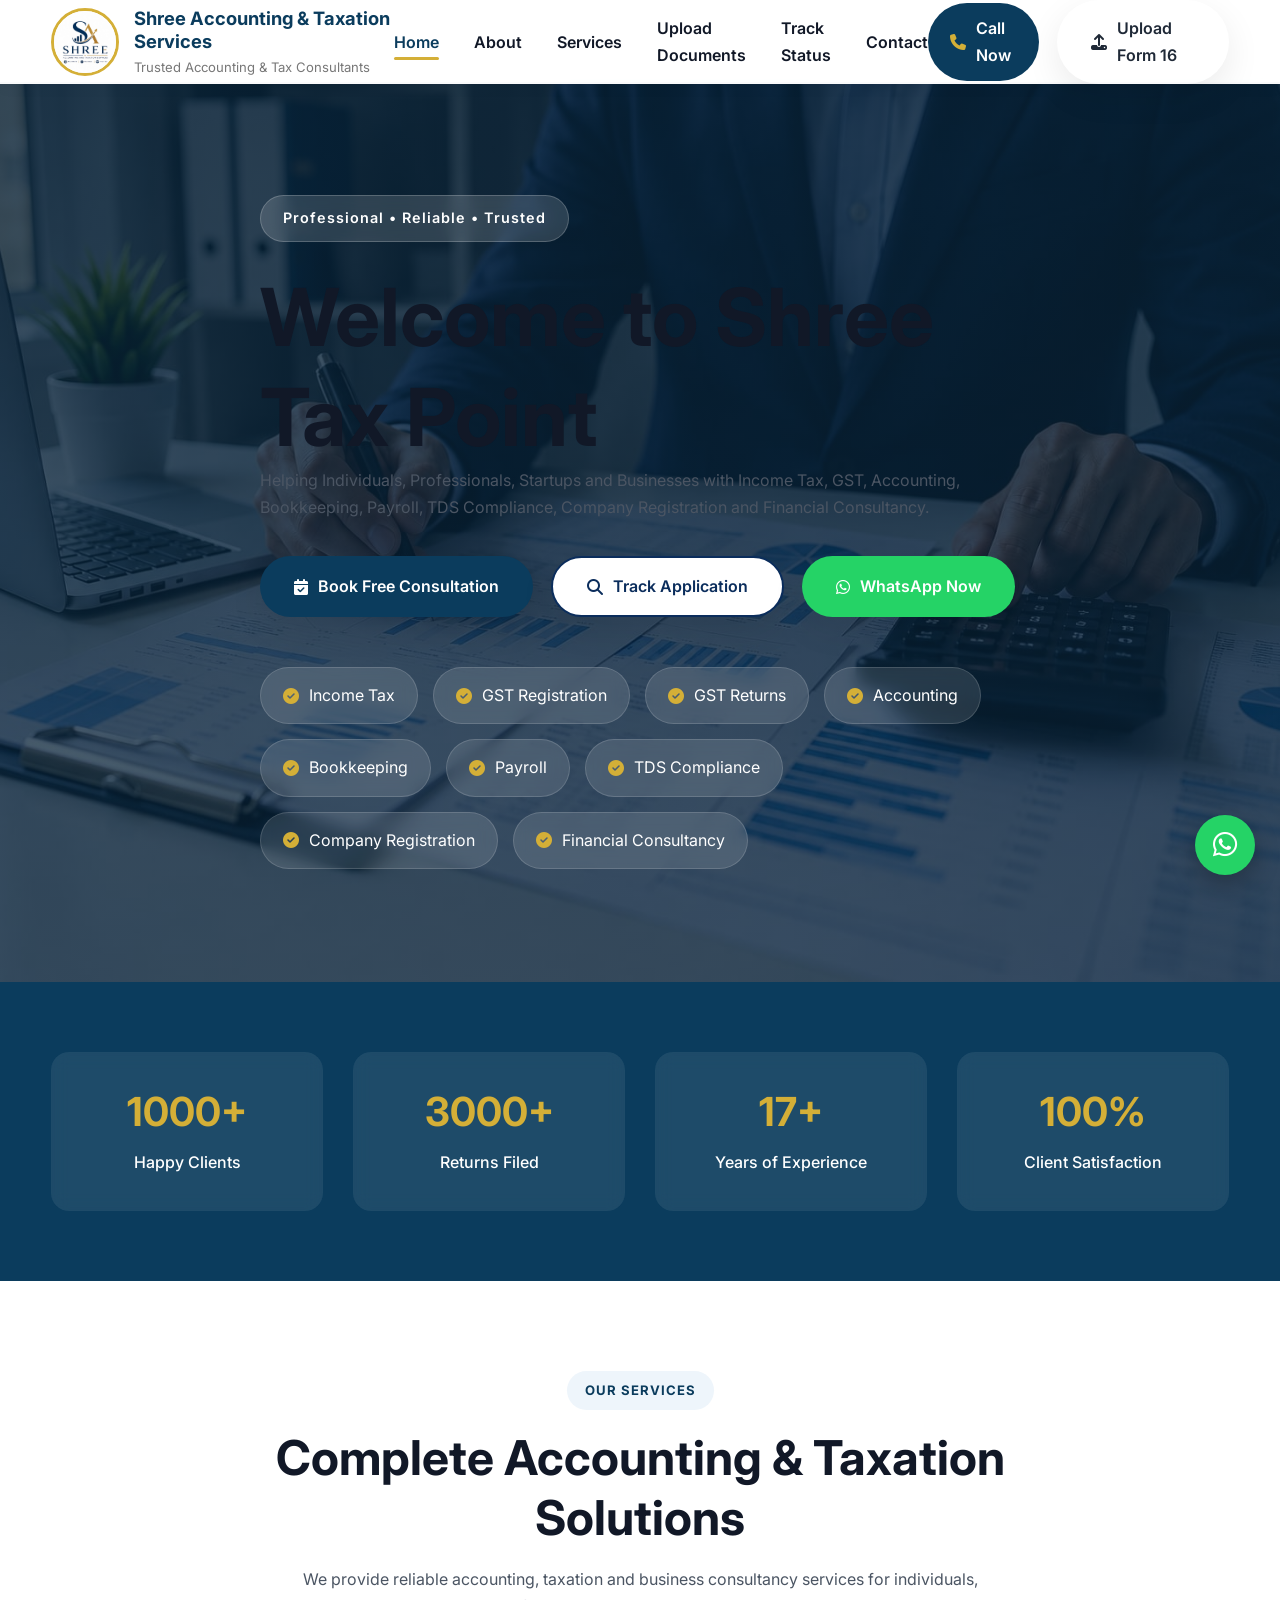
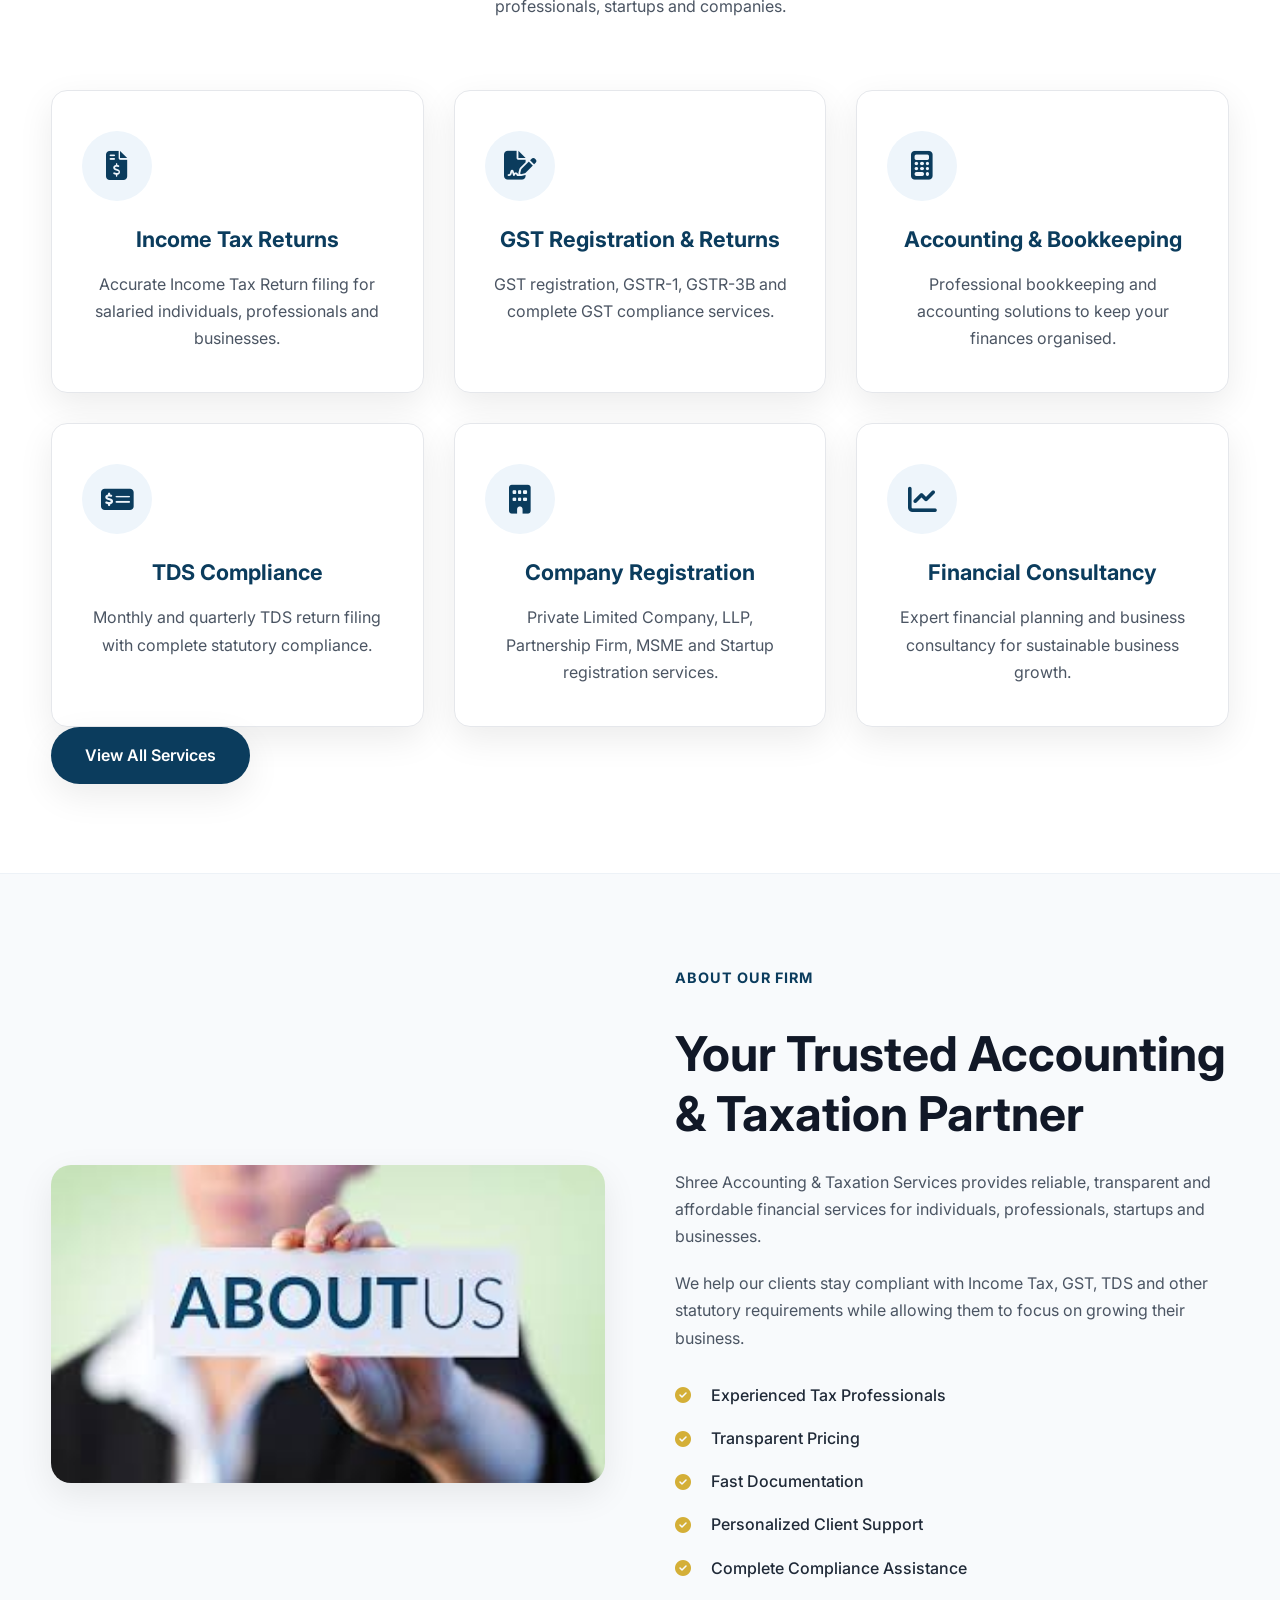
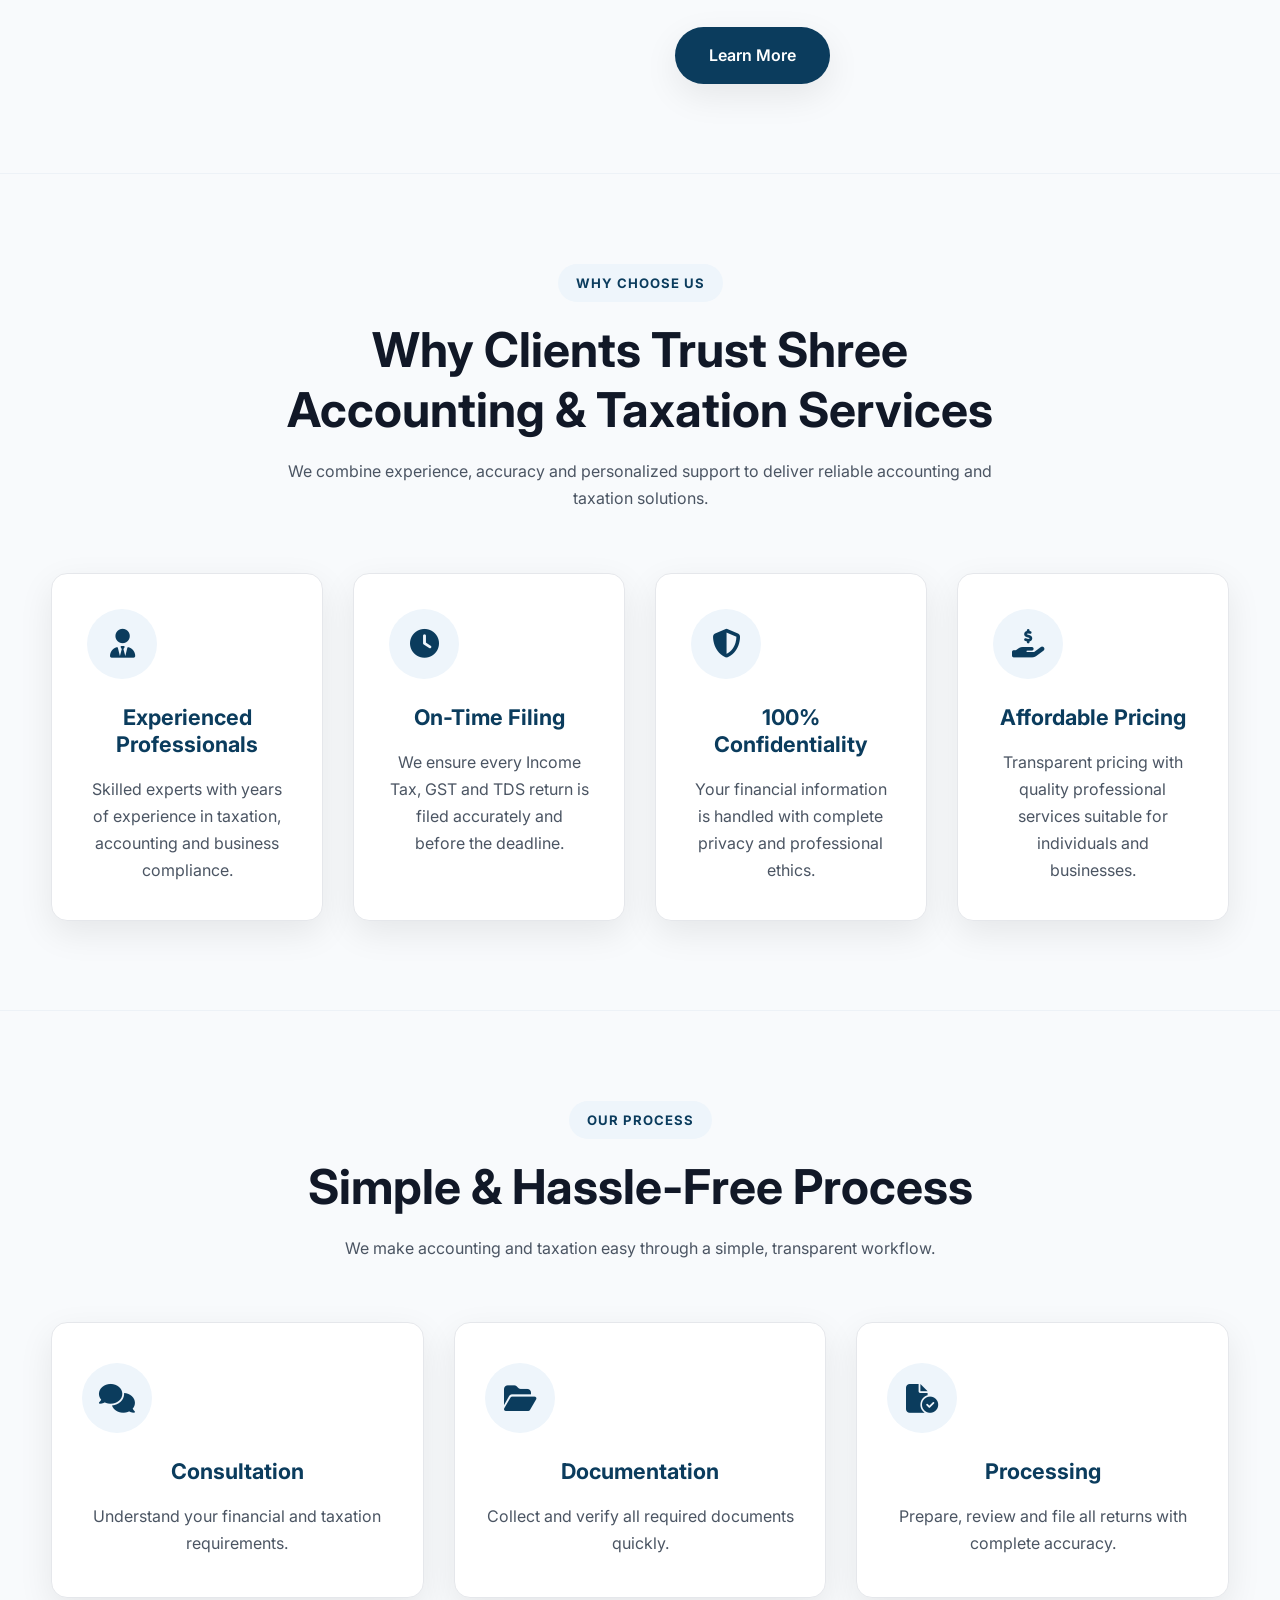
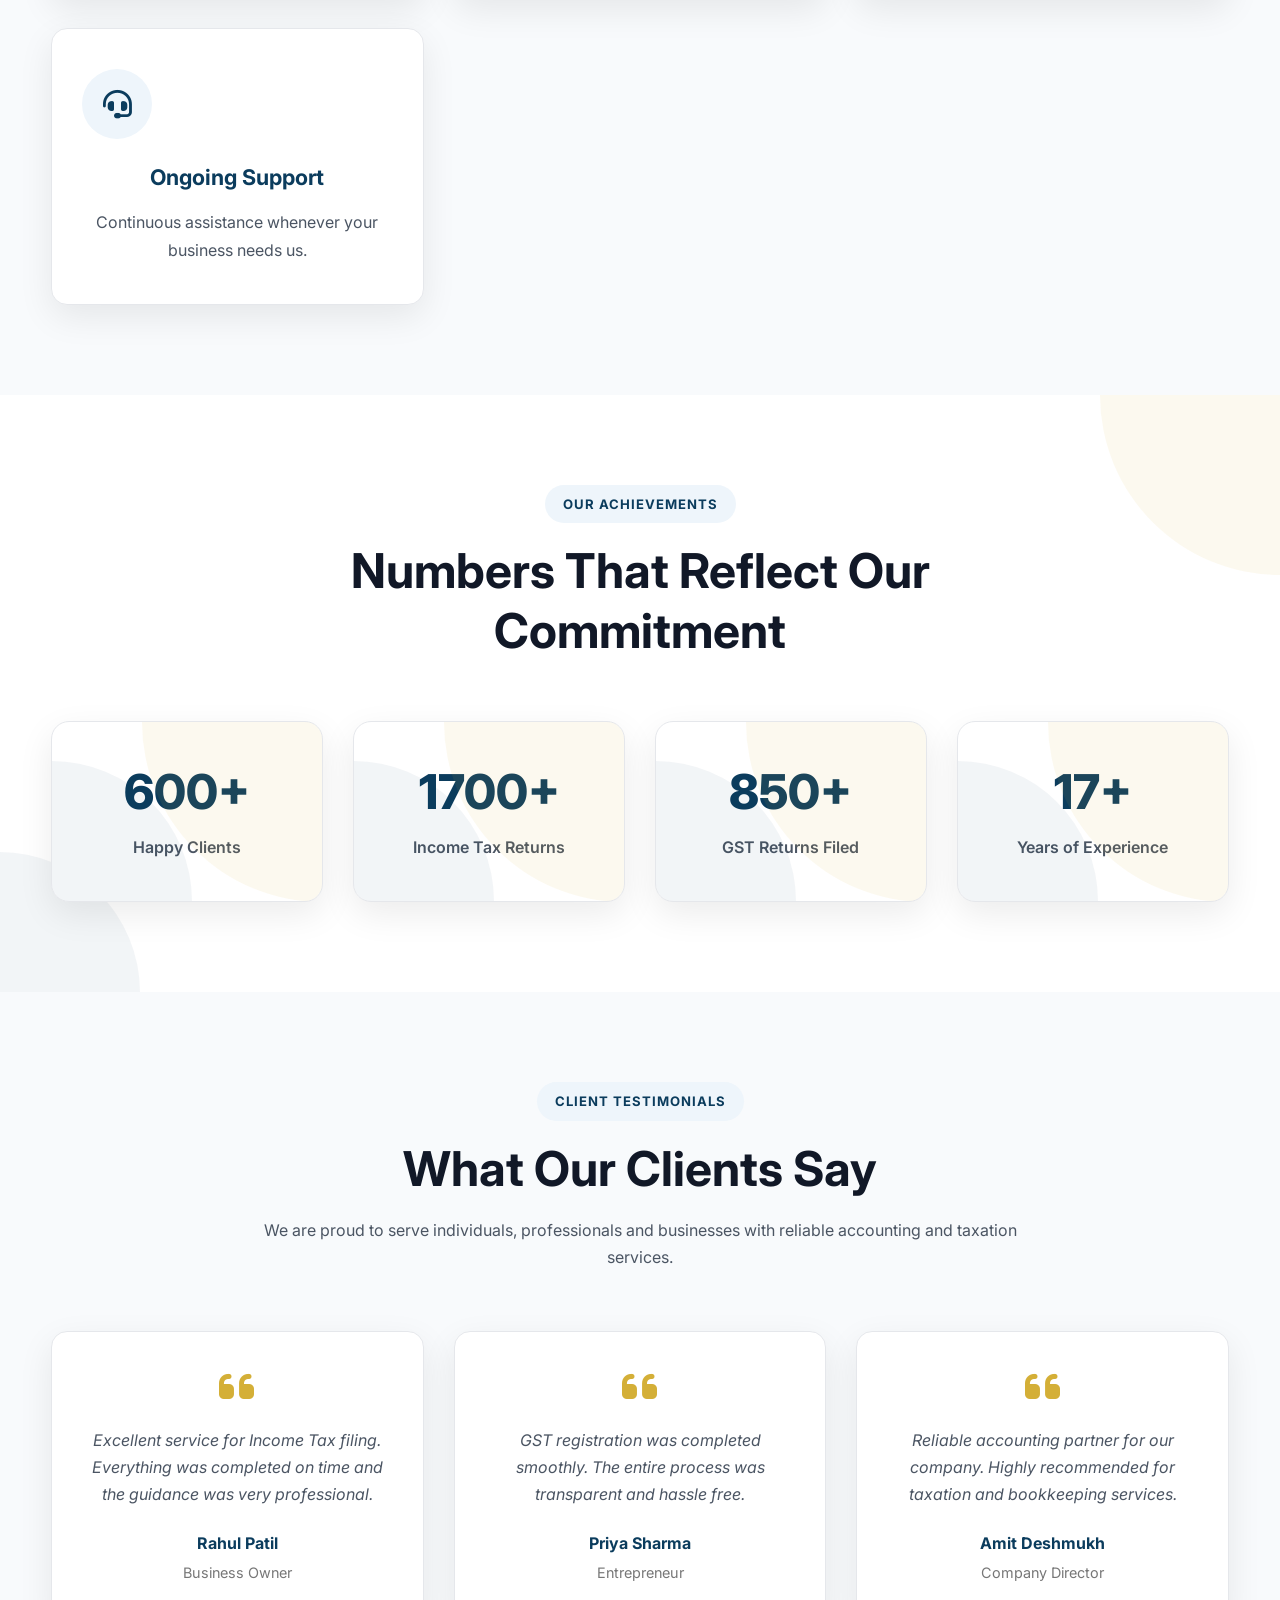
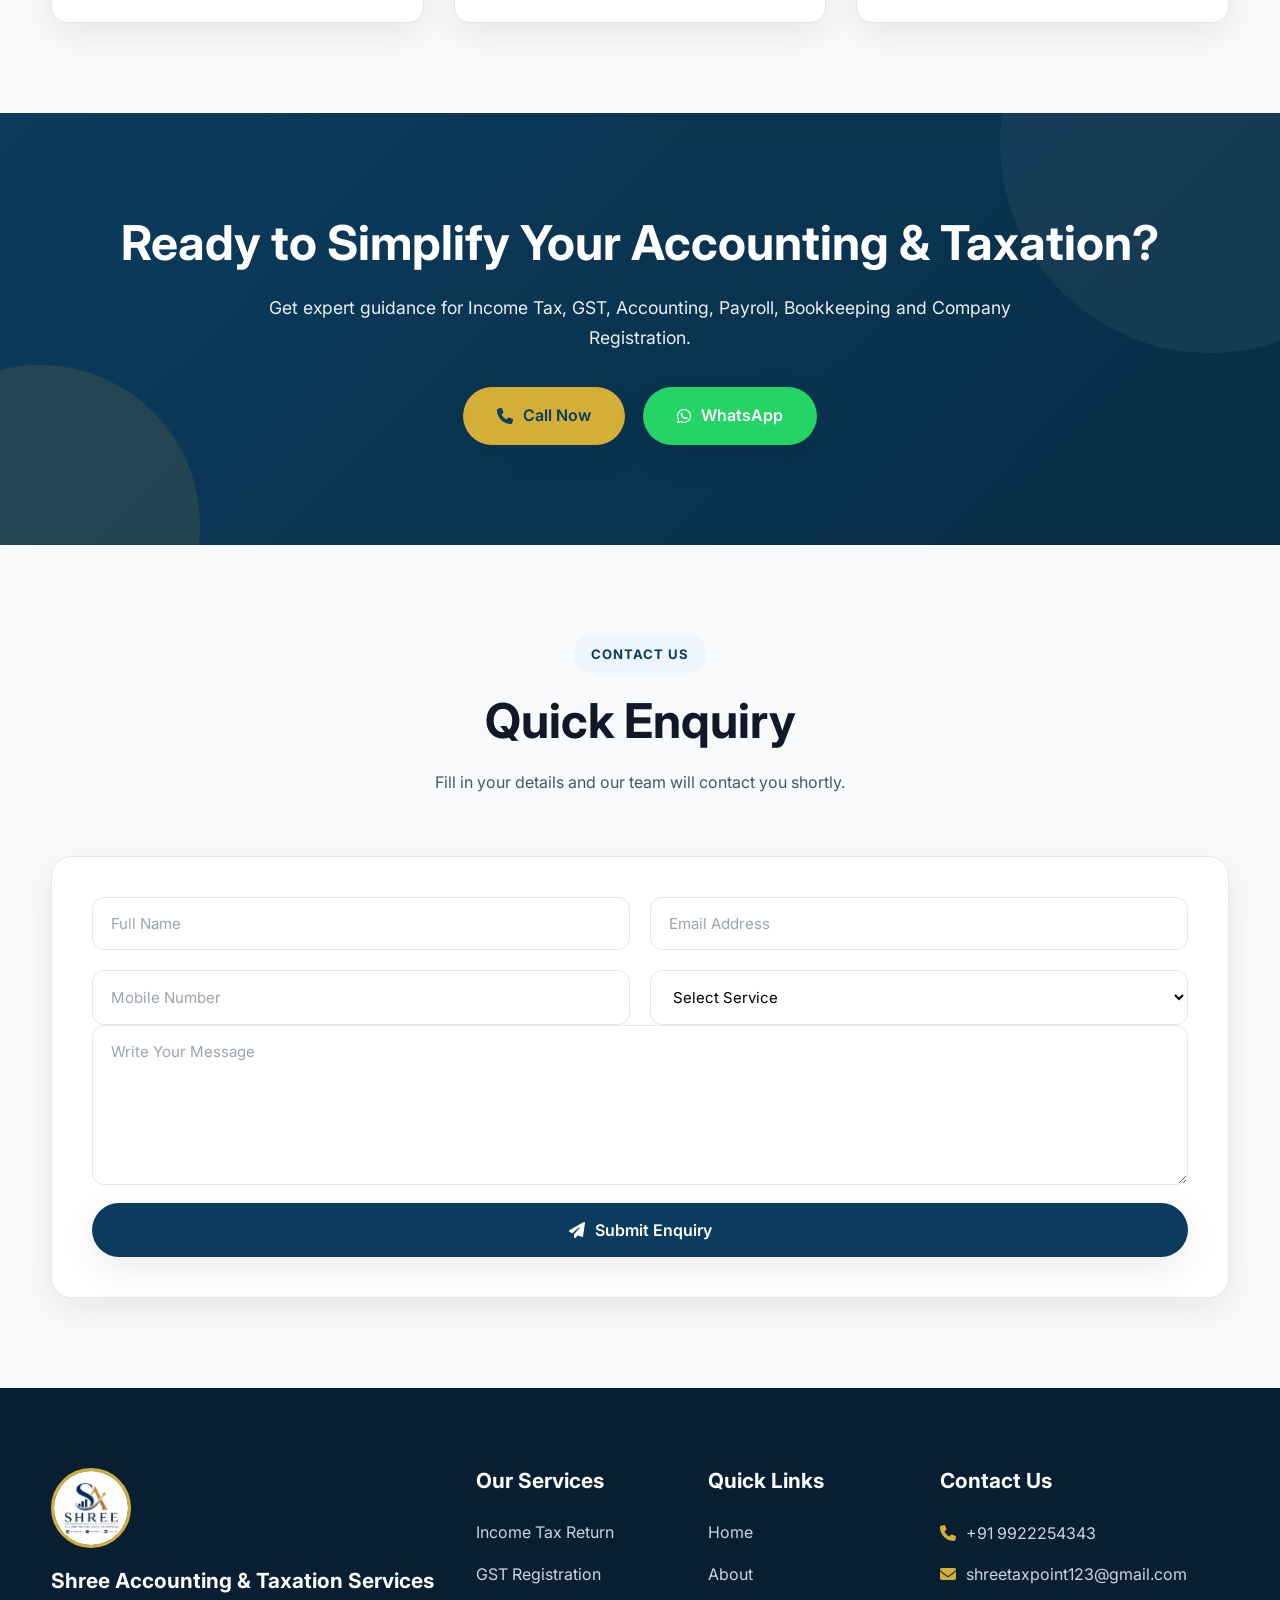
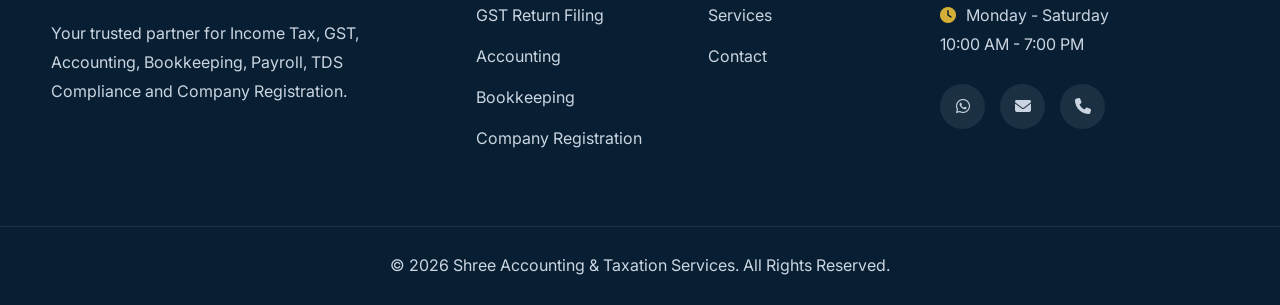
==== commit 848569f8: "Fix HTML link formatting for upload button" ====
--- a/index.html
+++ b/index.html
@@ -94,8 +94,8 @@
 
 Call Now
 
-</a>
-<a href="https://upload.shreetaxpoint.com" class="btn btn-upload">
+<a href="https://upload.shreetaxpoint.com"
+   class="btn btn-outline"
    target="_blank">
 
     <i class="fas fa-upload"></i>
--- a/assets/css/style.css
+++ b/assets/css/style.css
@@ -913,17 +913,9 @@
 
 }
 
-.hero-content h1{
-
-    color:#fff;
-
-    font-size:clamp(2.8rem,6vw,4.8rem);
-
-    font-weight:800;
-
-    margin-bottom:25px;
-
-    line-height:1.15;
+.hero-content h1 {
+    font-size: 5rem;
+}
 
 }
 
@@ -1168,14 +1160,6 @@
     max-width: 700px;
 }
 
-@media (max-width: 768px) {
-
-    .hero-content h1 {
-        font-size: 2.8rem;
-    }
-
-}
-    
 .hero-services{
 
     gap:12px;
@@ -3261,45 +3245,3 @@
 
 }
 
-.trust-strip {
-    background: #ffffff;
-    padding: 50px 0;
-}
-
-.trust-strip .container {
-    display: grid;
-    grid-template-columns: repeat(4, 1fr);
-    gap: 25px;
-}
-
-.trust-card {
-    background: #fff;
-    padding: 30px;
-    border-radius: 18px;
-    text-align: center;
-    box-shadow: 0 10px 30px rgba(0,0,0,0.08);
-    transition: 0.3s;
-}
-
-.trust-card:hover {
-    transform: translateY(-8px);
-}
-
-.trust-card h3 {
-    color: #0B2D5C;
-    font-size: 2rem;
-    margin-bottom: 10px;
-}
-
-.trust-card p {
-    color: #666;
-    font-size: 1rem;
-}
-
-@media (max-width: 768px) {
-
-    .trust-strip .container {
-        grid-template-columns: 1fr 1fr;
-    }
-
-}
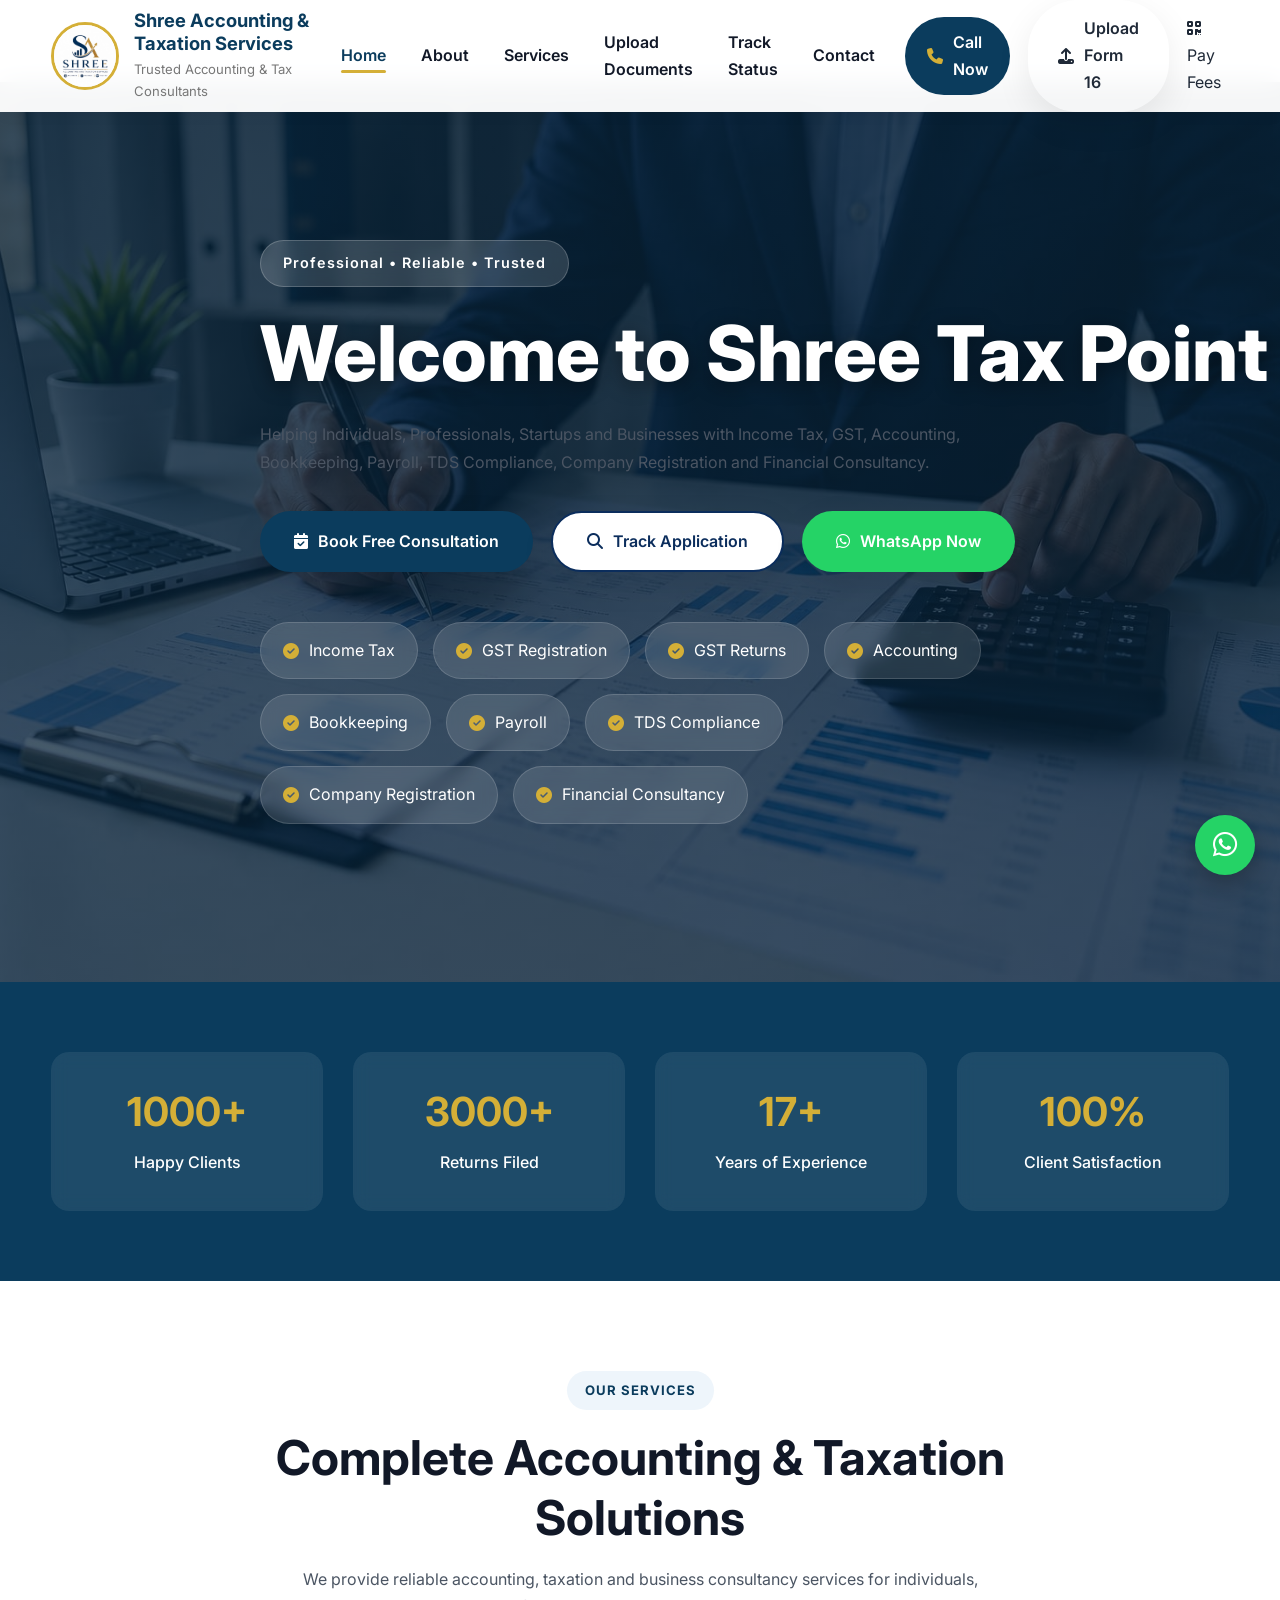
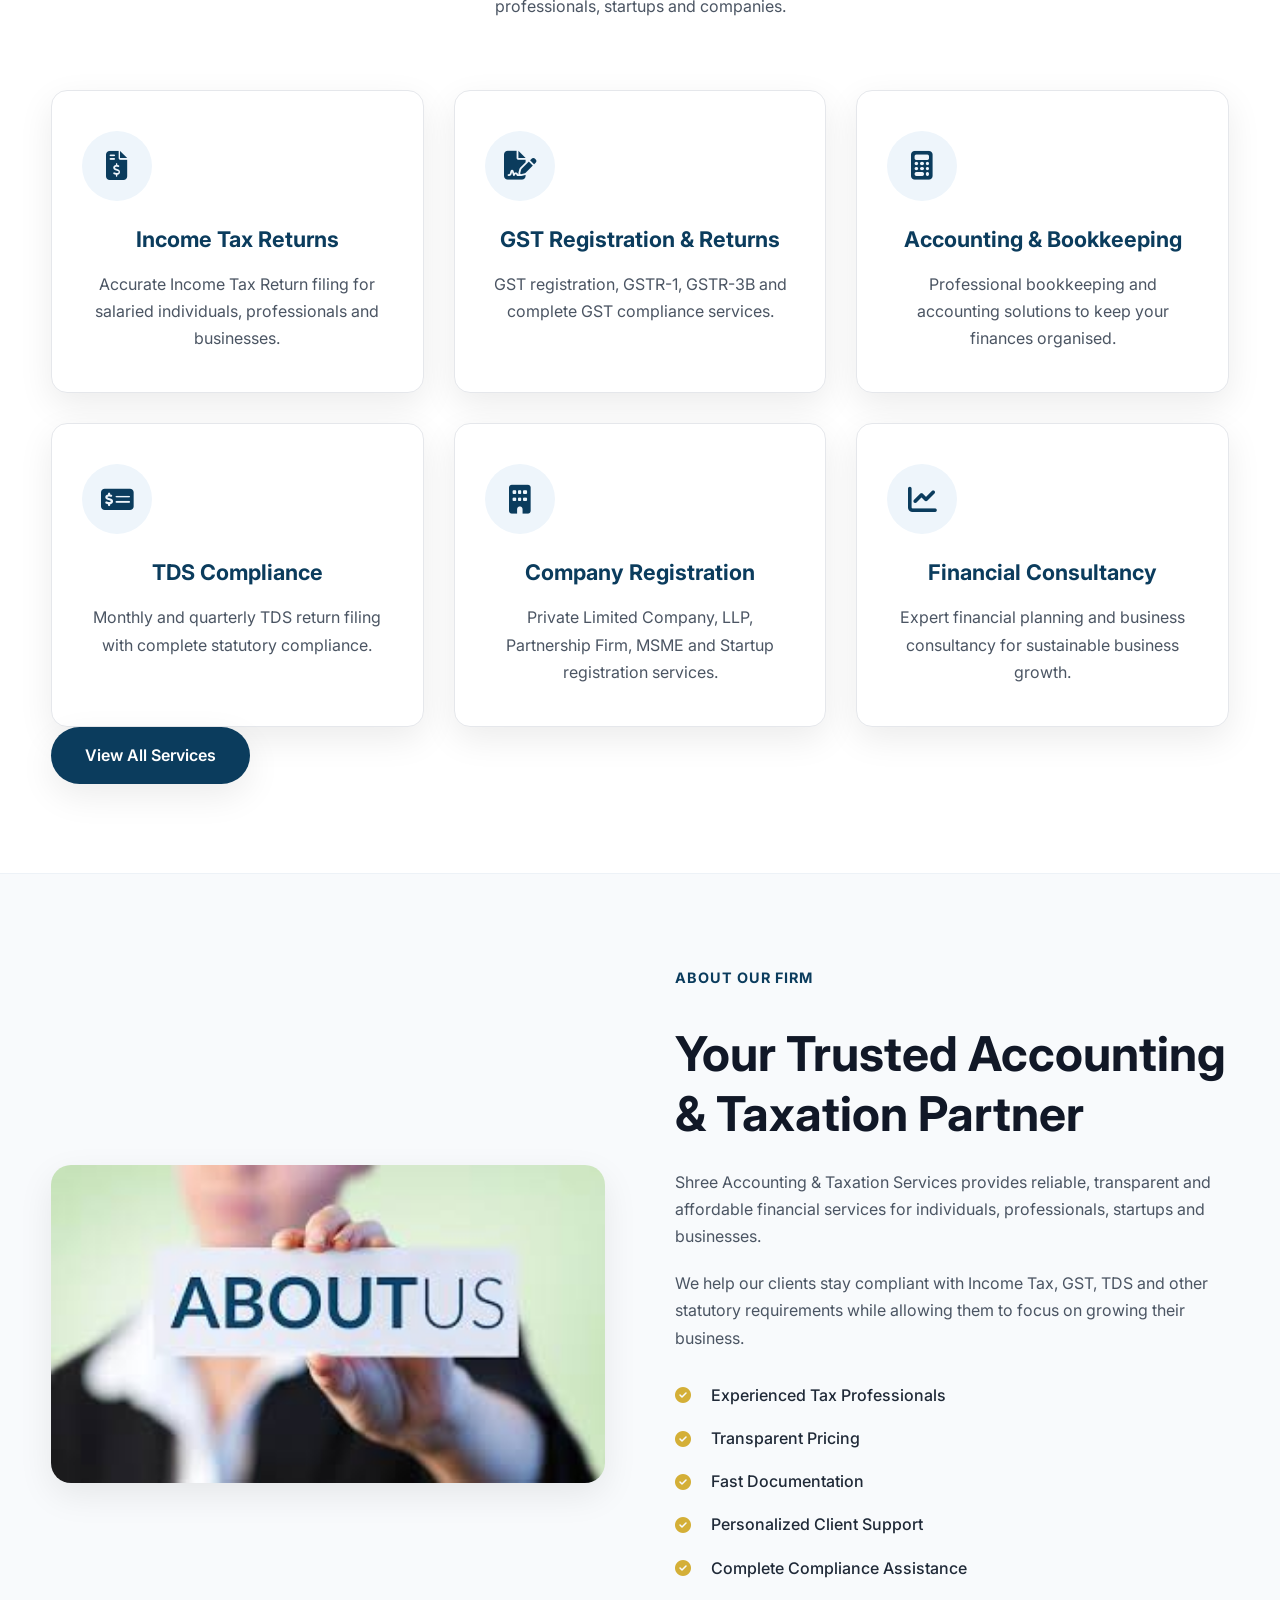
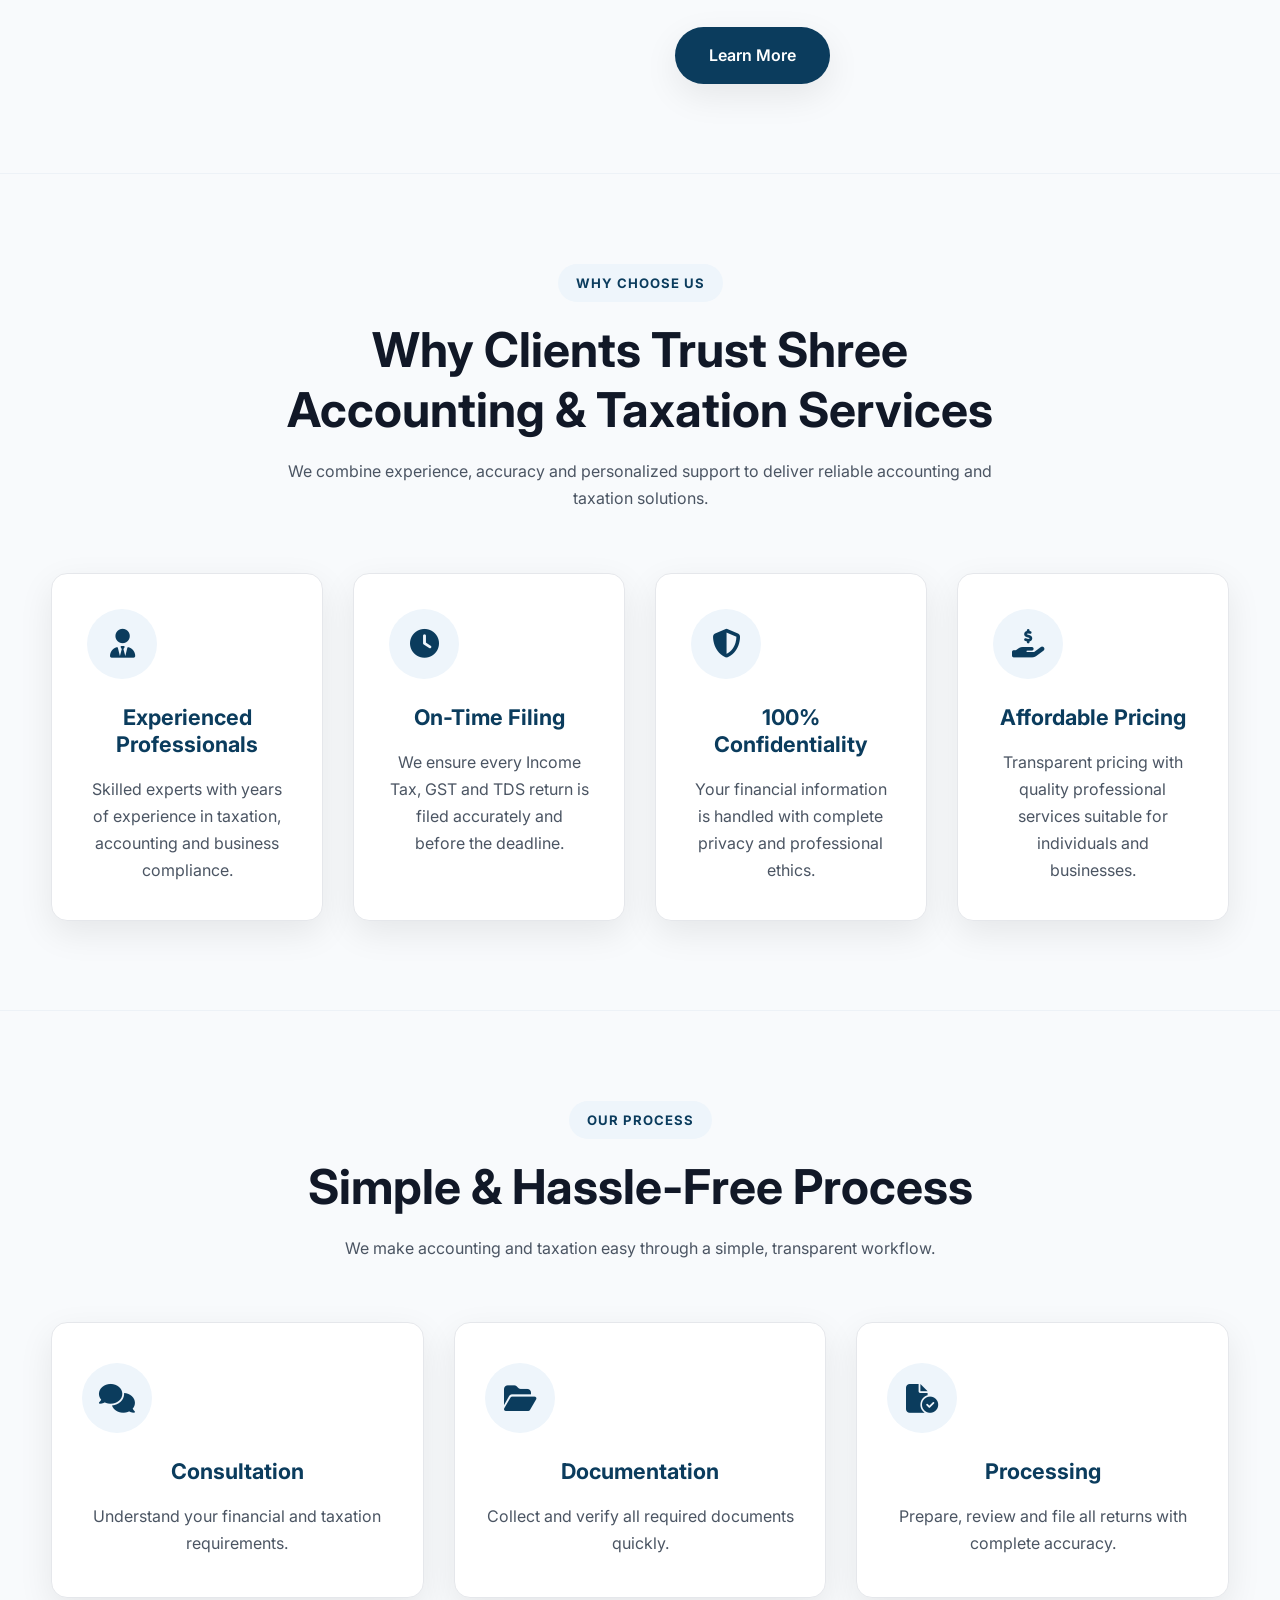
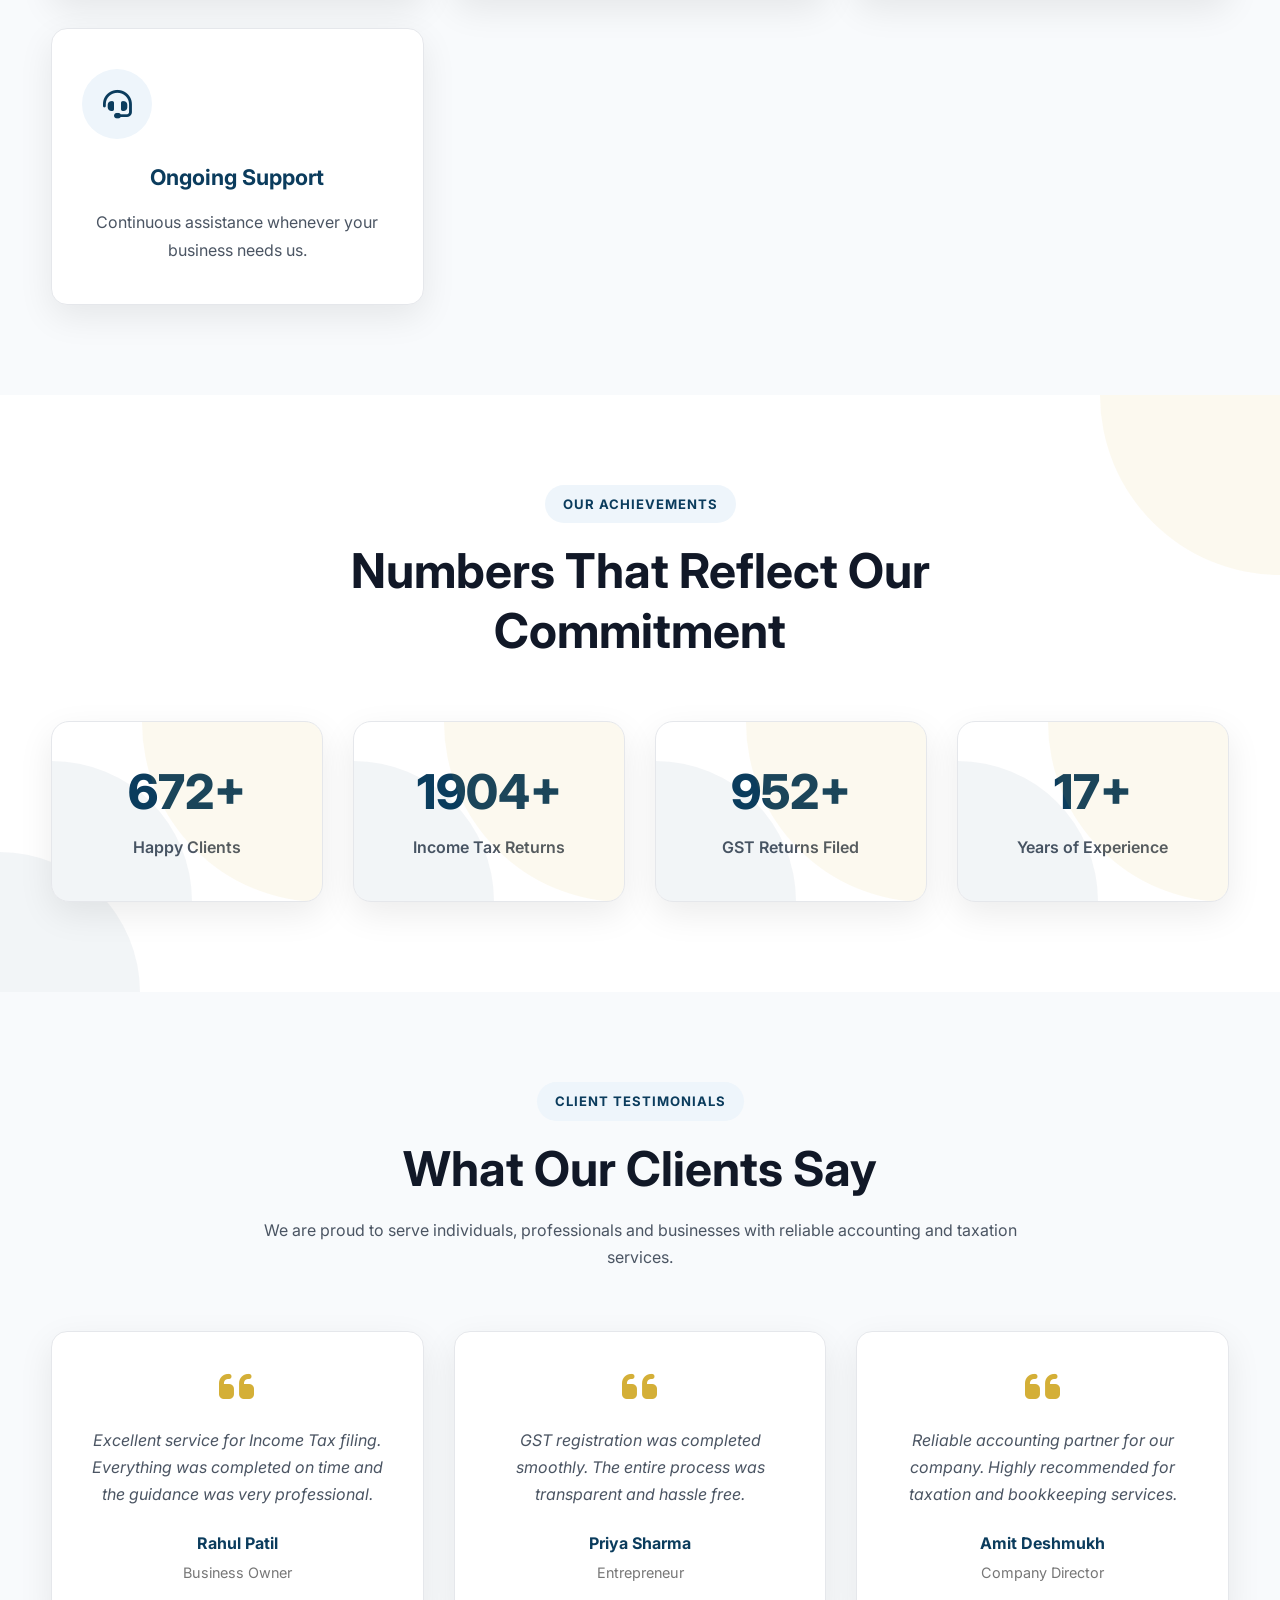
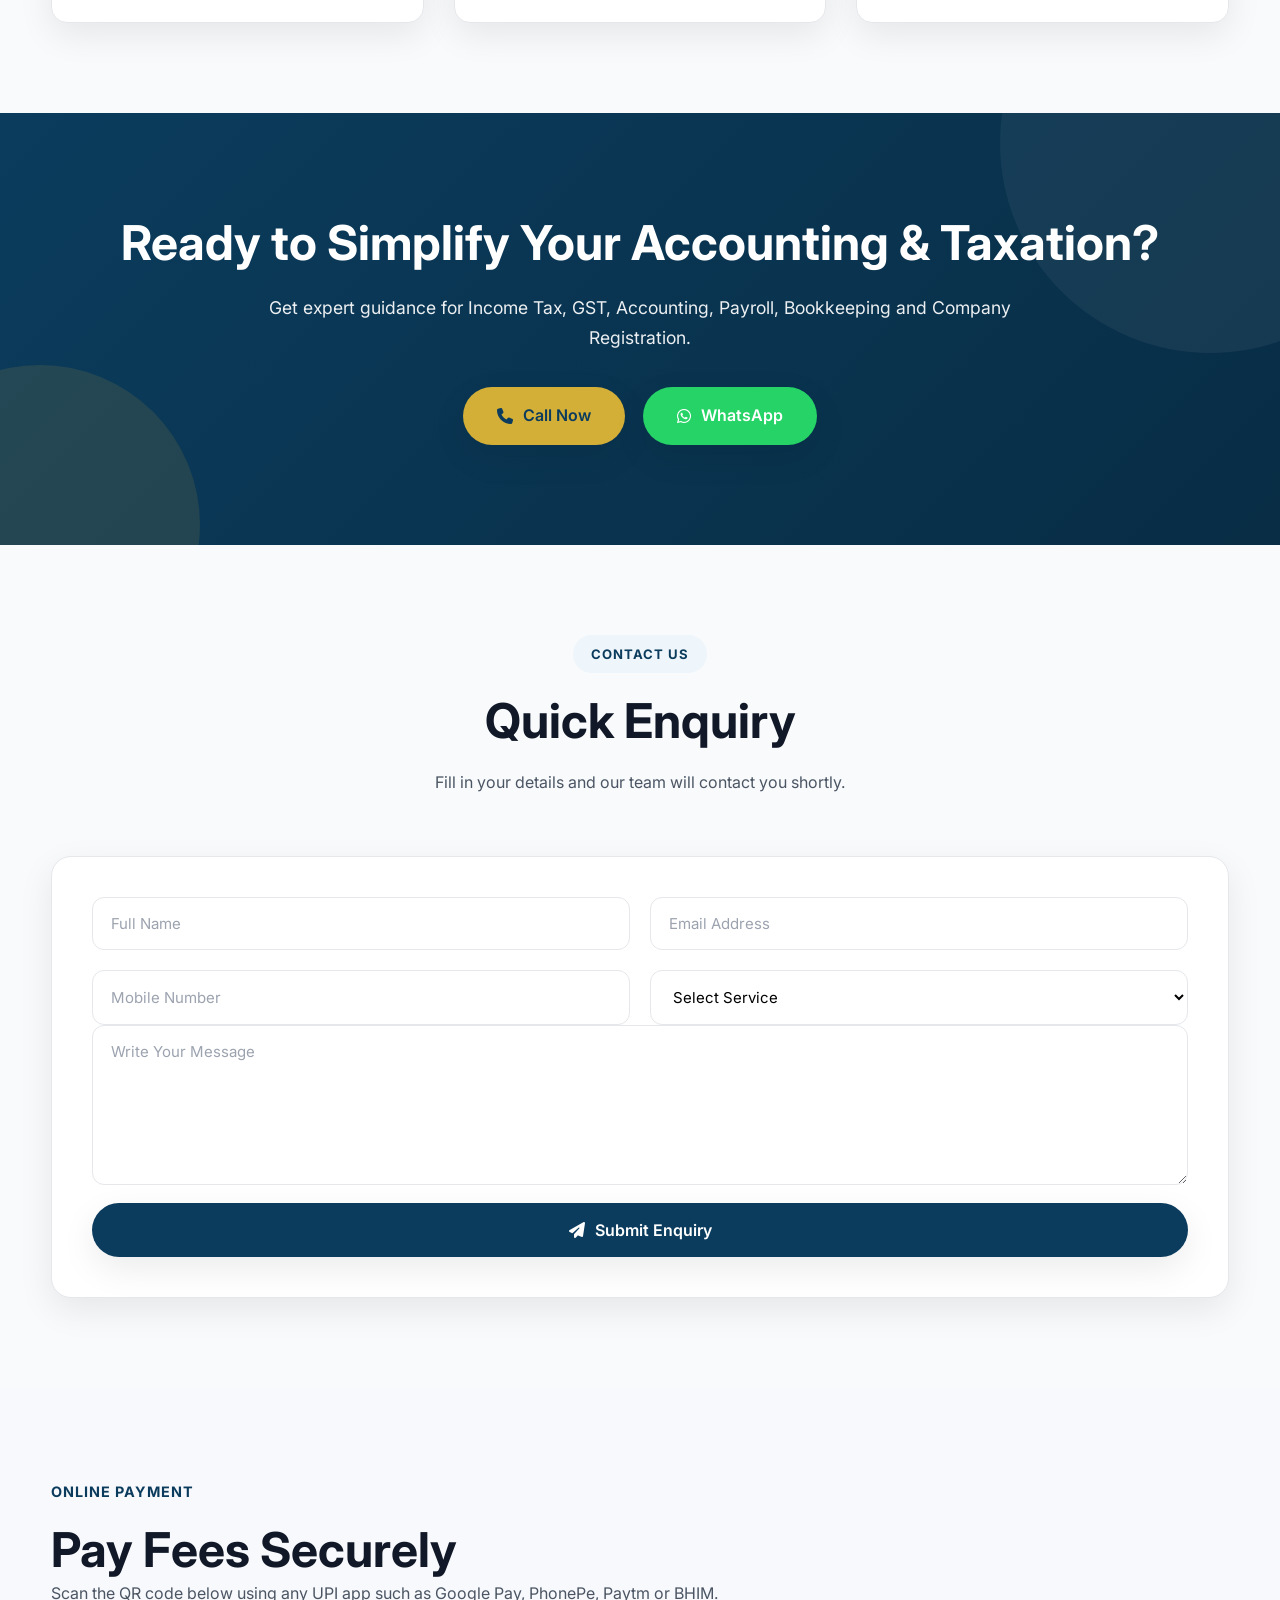
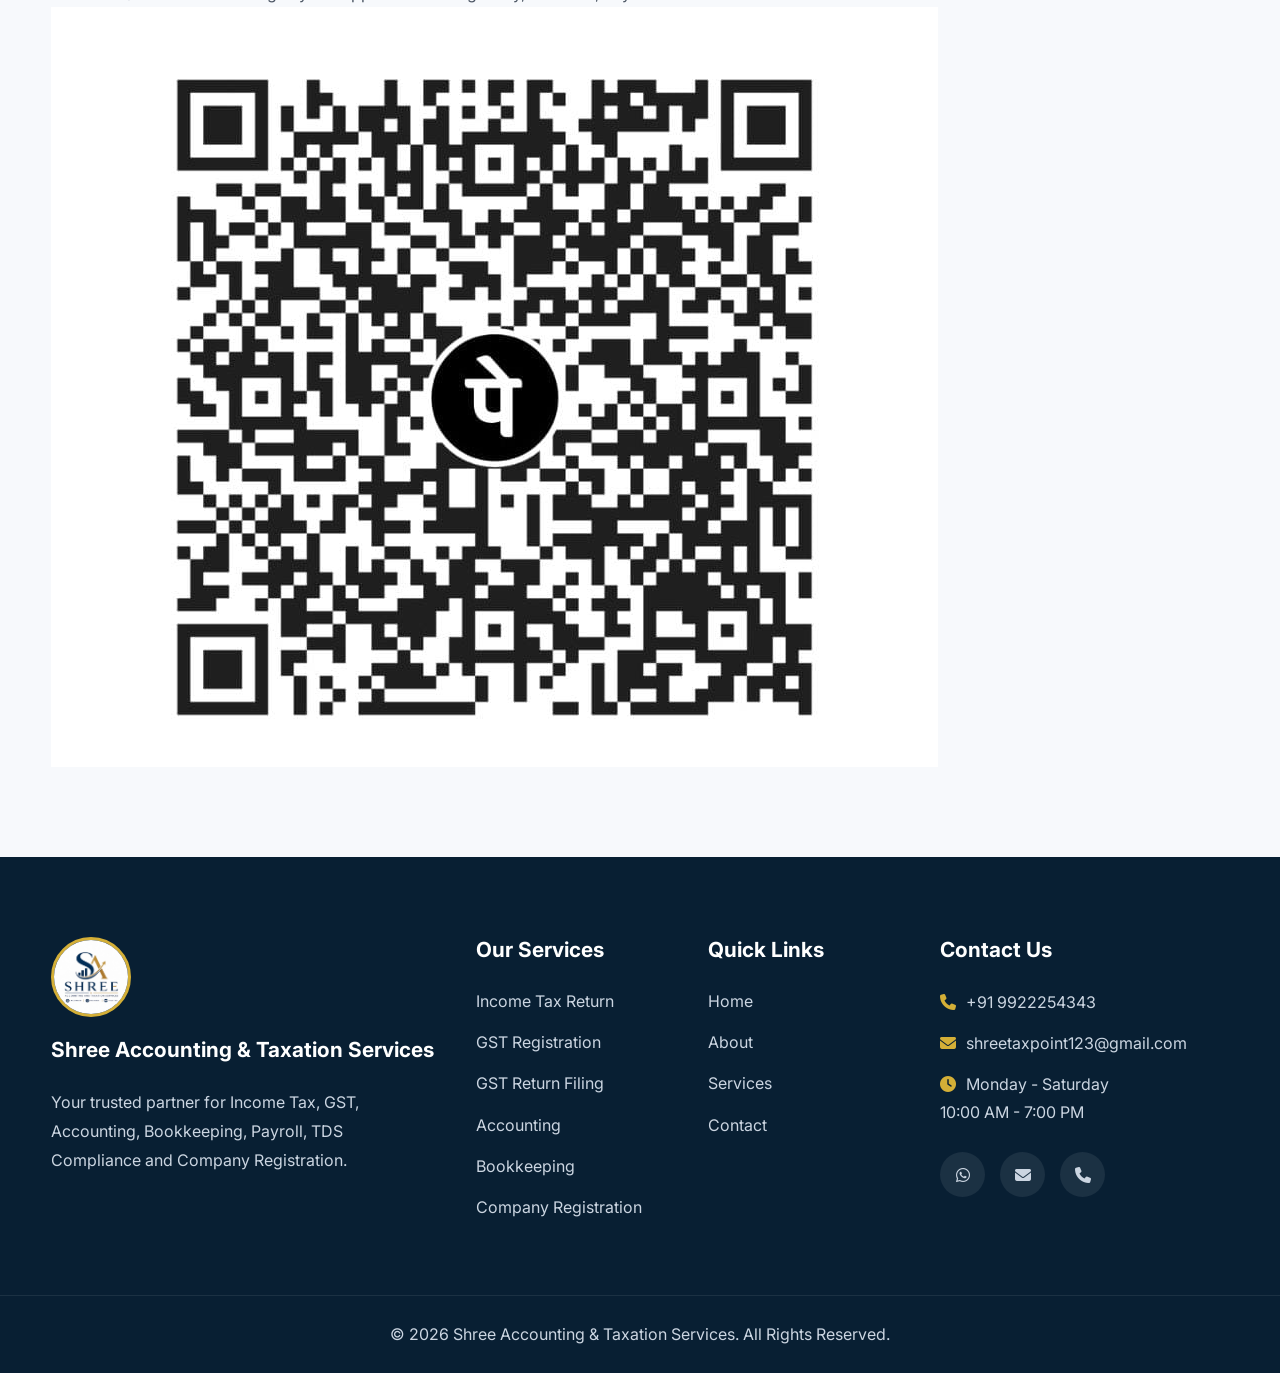
==== commit bb44ce0e: "Add online payment section with QR code Added a payment section with QR code for online payments." ====
--- a/index.html
+++ b/index.html
@@ -103,6 +103,11 @@
     Upload Form 16
 
 </a>
+
+<a href="#payment" class="payment-btn">
+    <i class="fas fa-qrcode"></i>
+    Pay Fees
+</a>    
     
 <button id="menu-btn">
 
@@ -938,7 +943,33 @@
     </div>
 
 </section>
-
+    
+<section class="payment-section" id="payment">
+
+    <div class="container">
+
+        <span class="section-tag">
+            ONLINE PAYMENT
+        </span>
+
+        <h2>Pay Fees Securely</h2>
+
+        <p>
+            Scan the QR code below using any UPI app
+            such as Google Pay, PhonePe, Paytm or BHIM.
+        </p>
+
+        <img
+            src="assets/images/upi-qr.png"
+            alt="UPI QR Code"
+            class="upi-qr"
+        >
+
+       
+    </div>
+
+</section>
+    
 <!-- ================= FOOTER ================= -->
 
 <footer class="footer">
--- a/assets/css/style.css
+++ b/assets/css/style.css
@@ -654,6 +654,10 @@
 
 }
 
+.call-btn {
+    margin-left: 30px;
+}
+
 .call-btn:hover{
 
     background:var(--primary-dark);
@@ -914,7 +918,13 @@
 }
 
 .hero-content h1 {
-    font-size: 5rem;
+    color: #ffffff;
+    font-size: 4.8rem;
+    font-weight: 800;
+    line-height: 1.1;
+    white-space: nowrap;
+    margin-bottom: 25px;
+    text-shadow: 0 4px 20px rgba(0, 0, 0, 0.4);
 }
 
 }
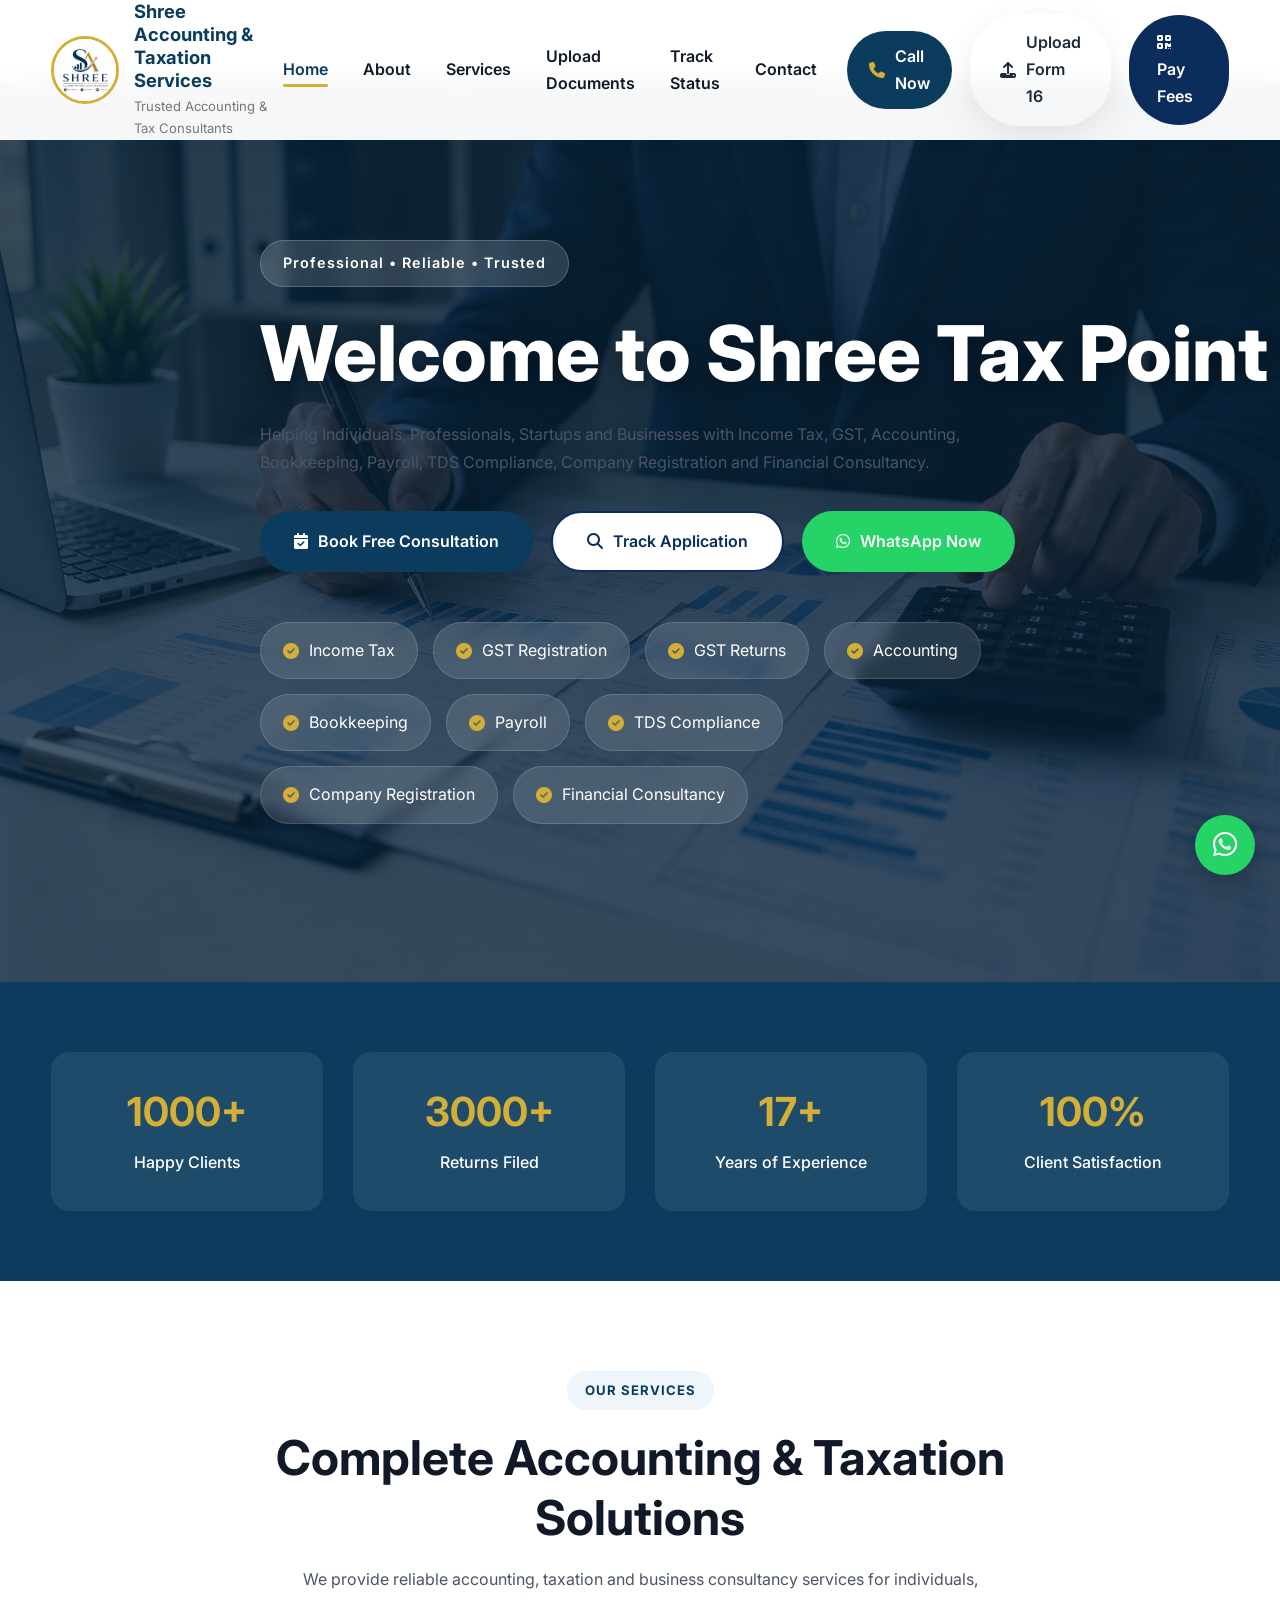
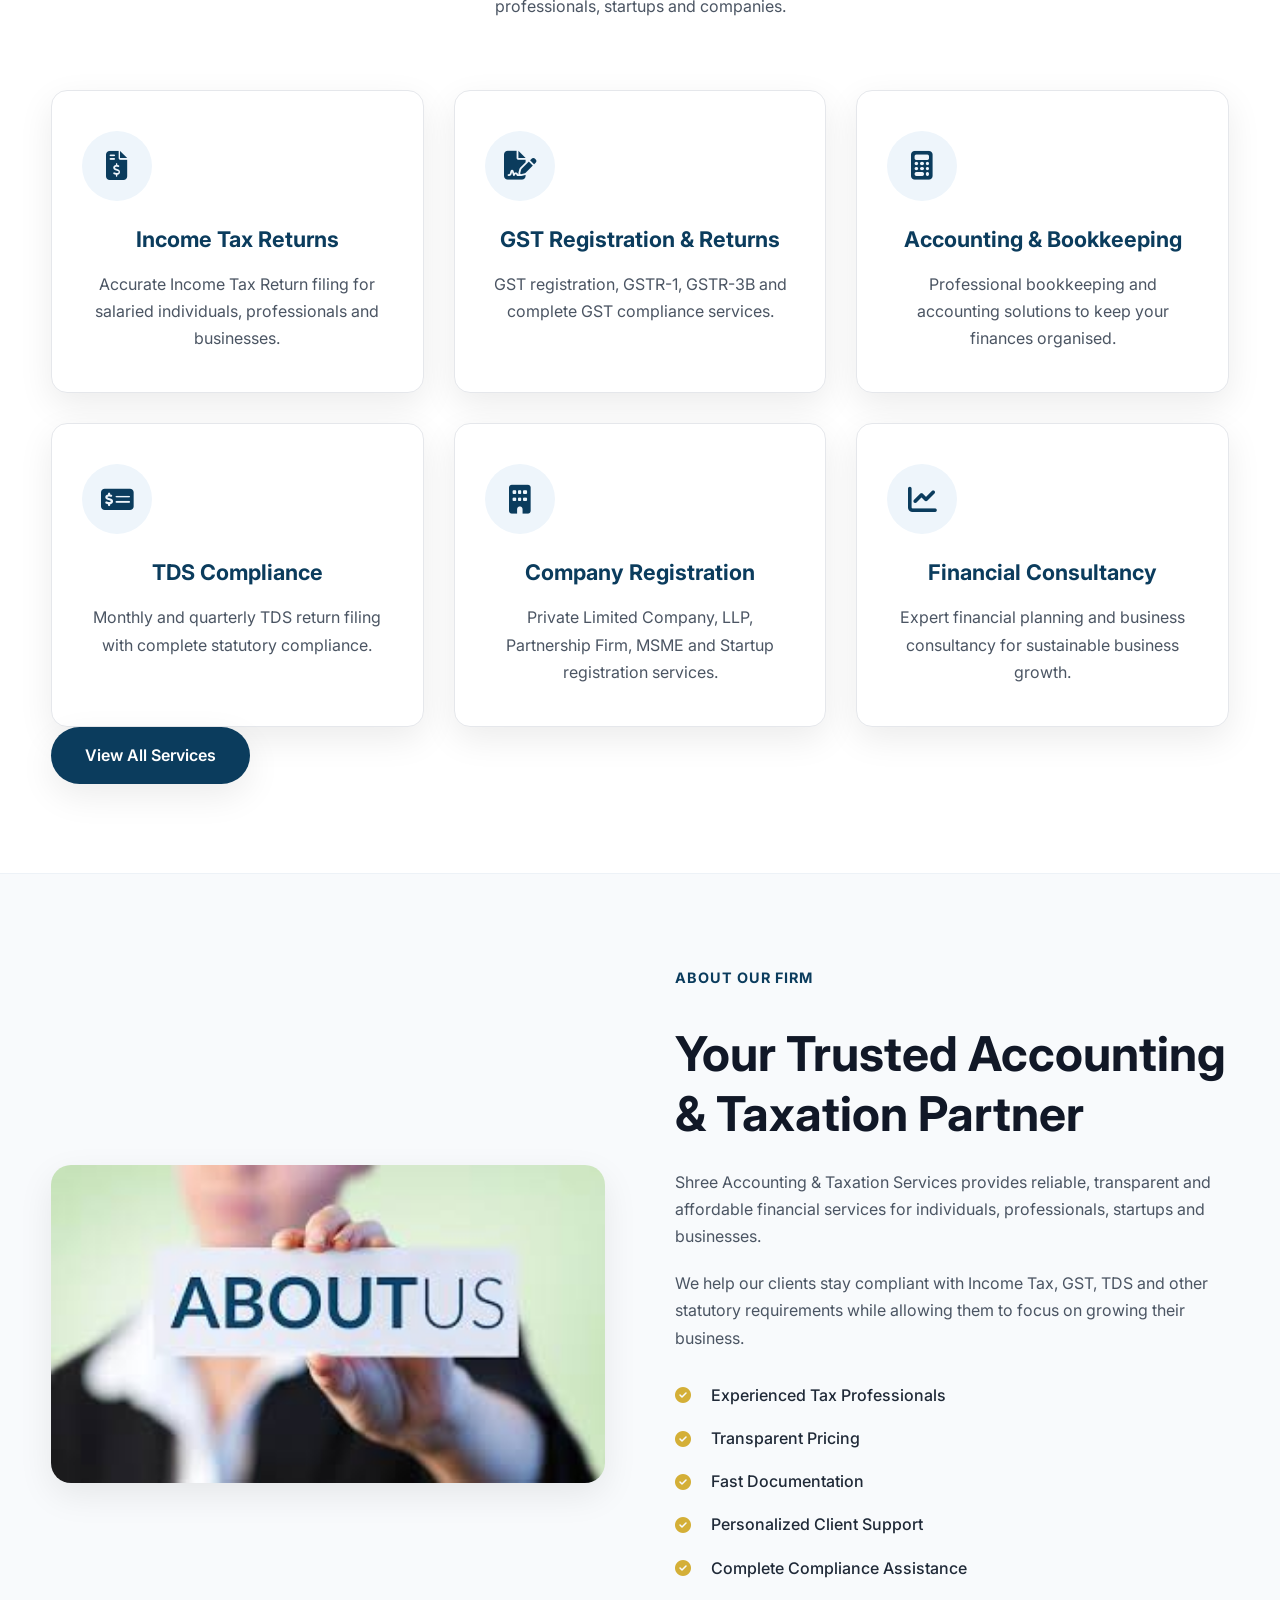
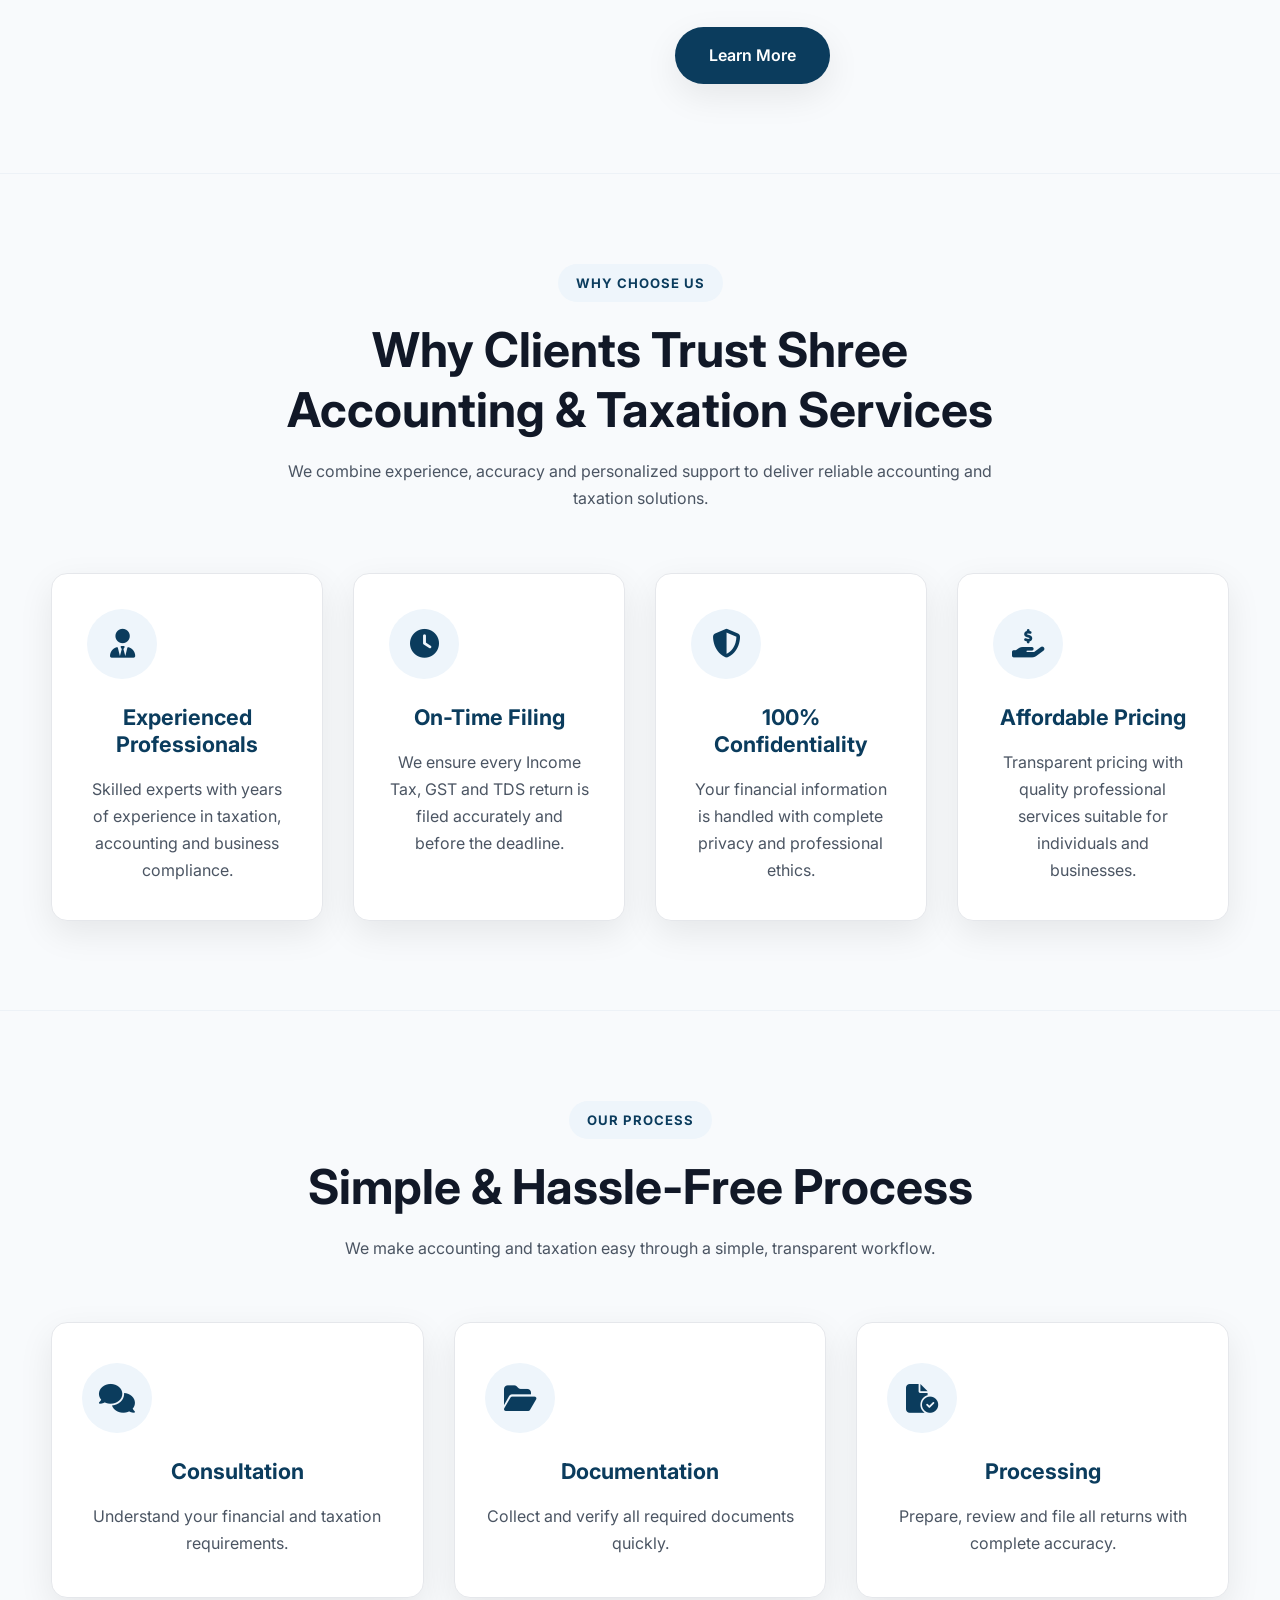
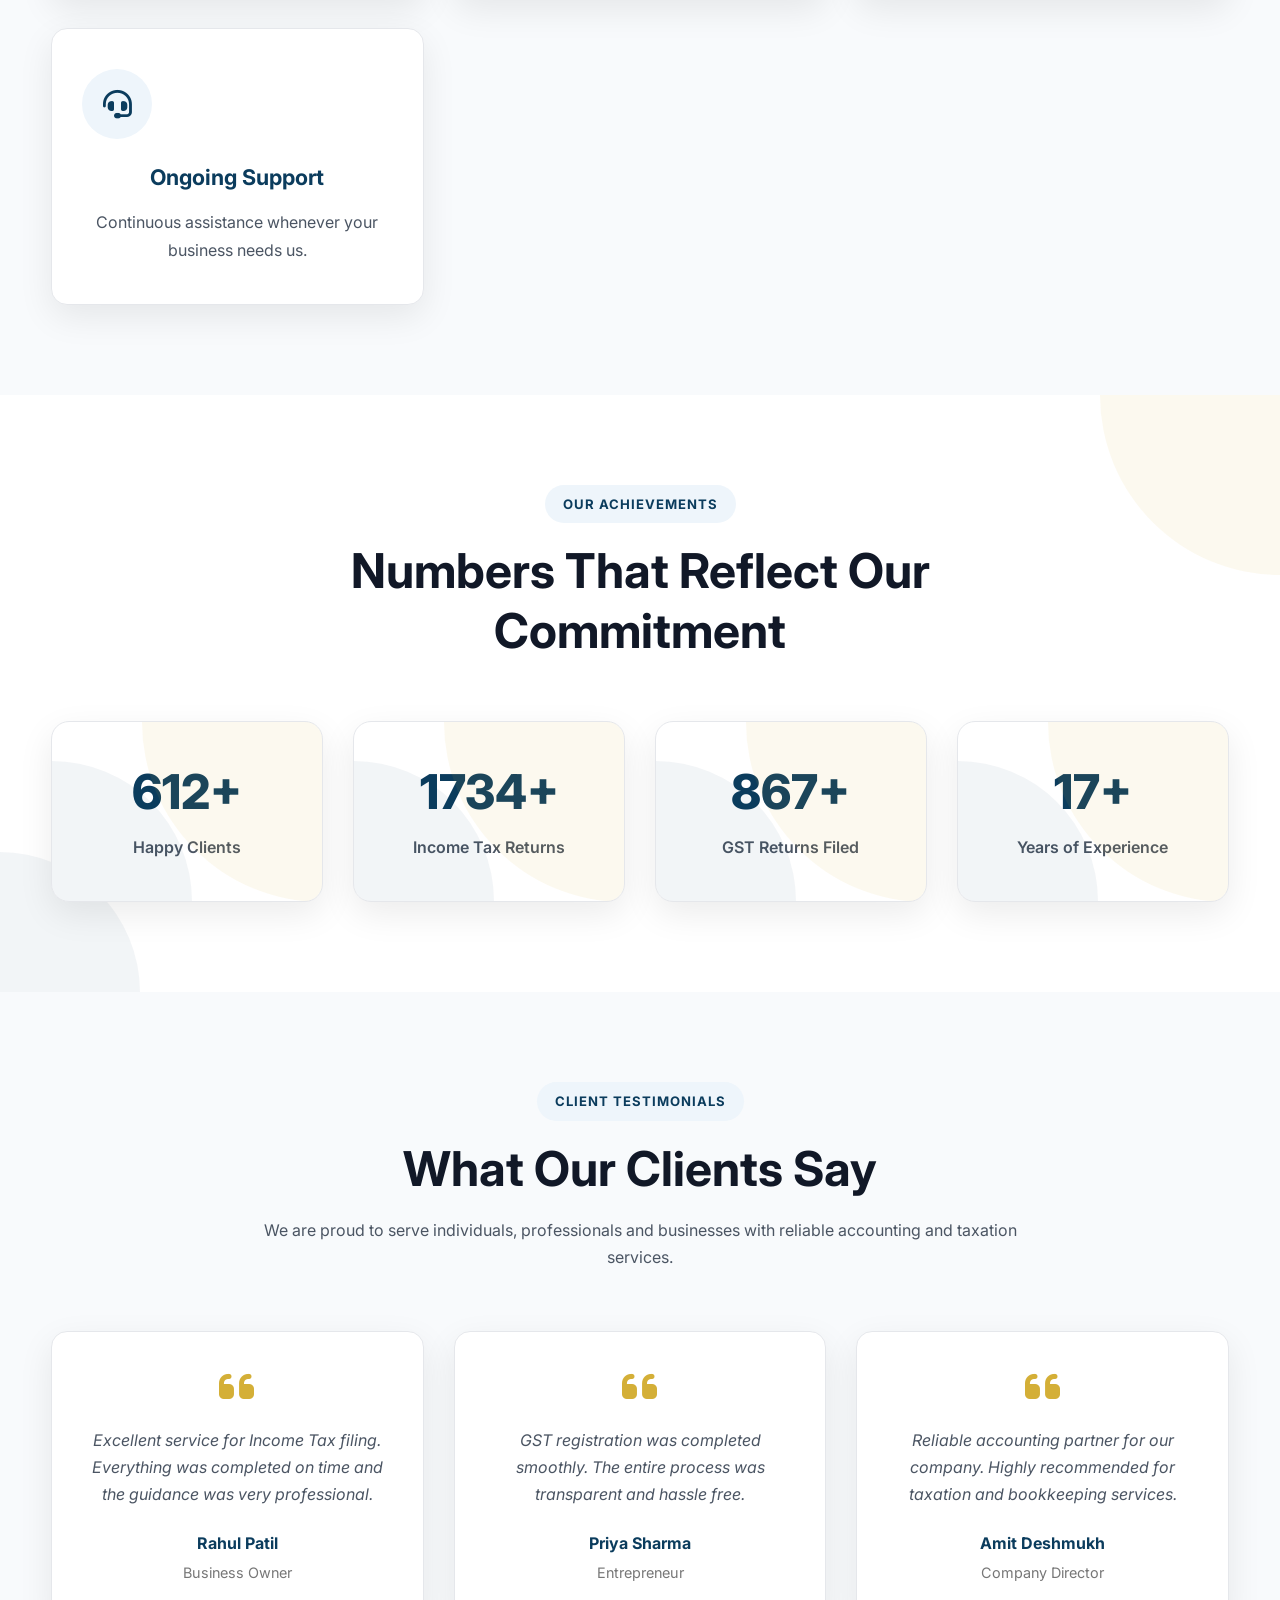
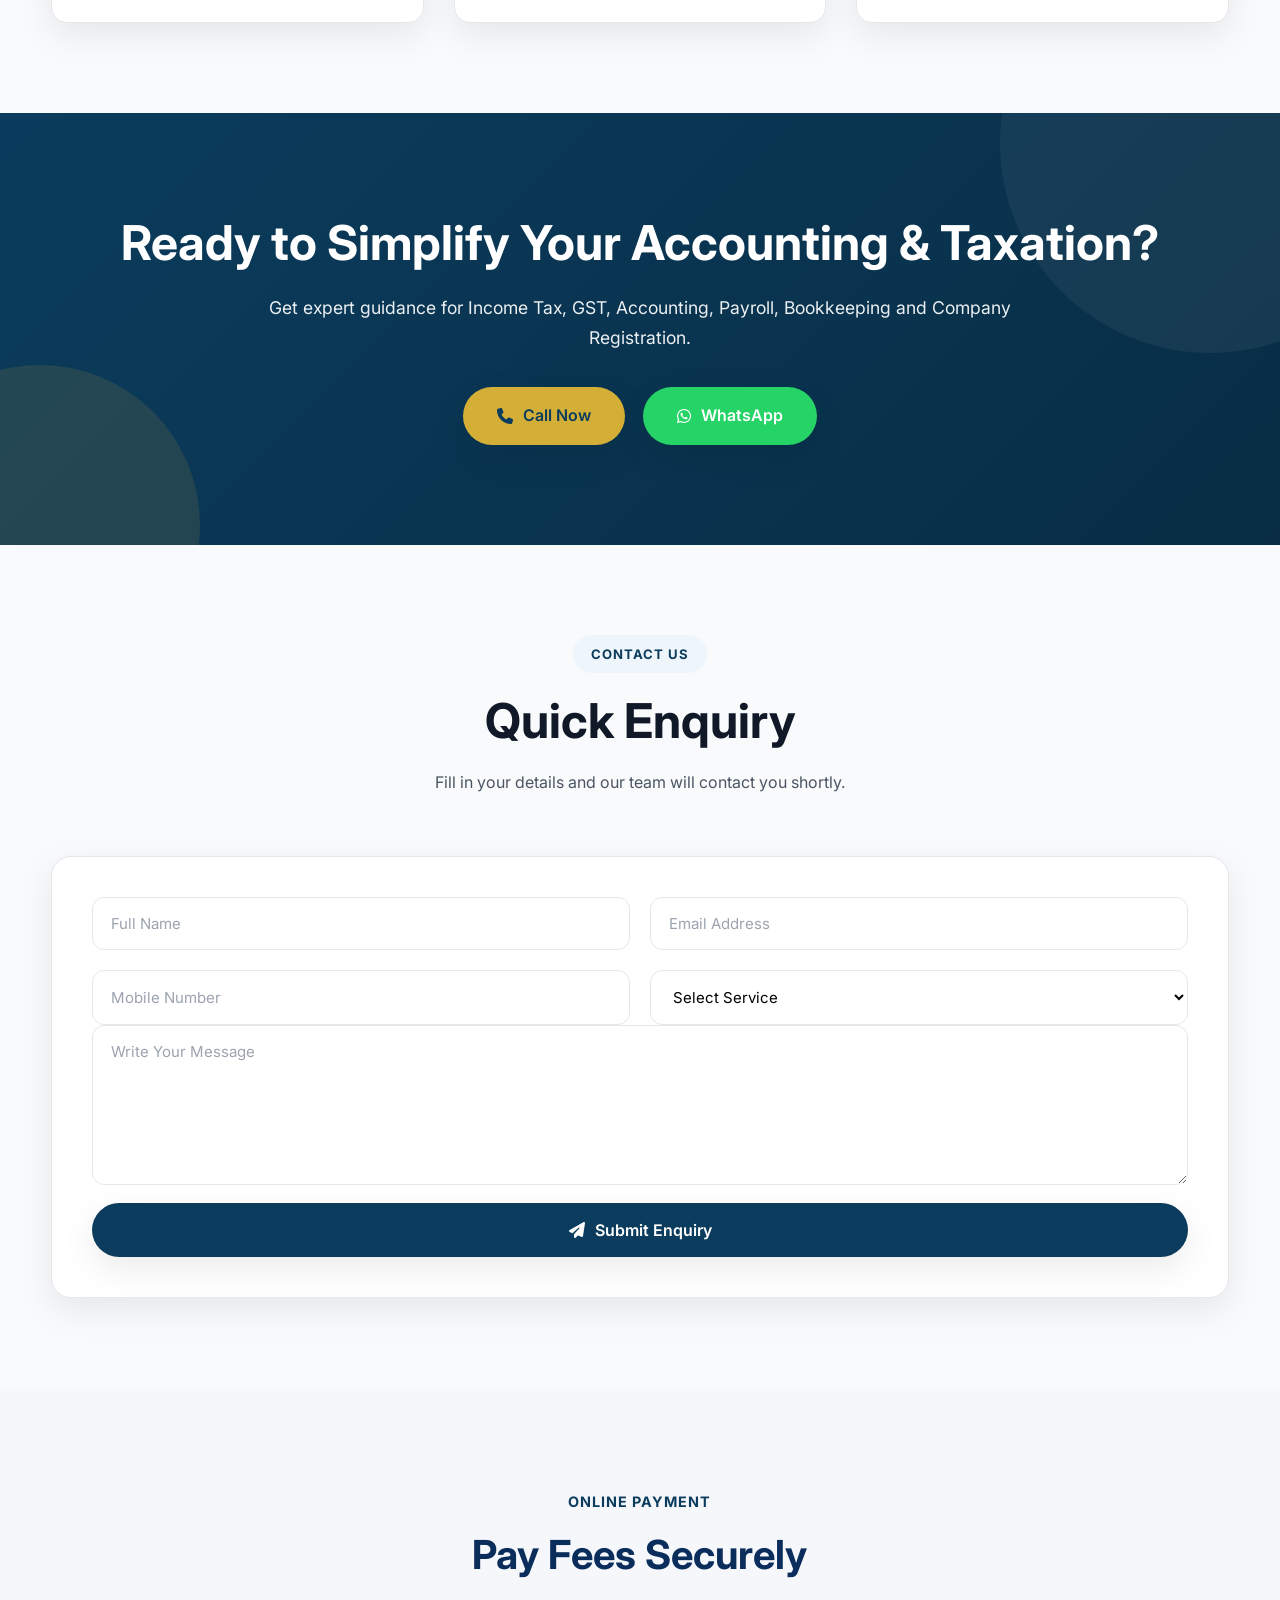
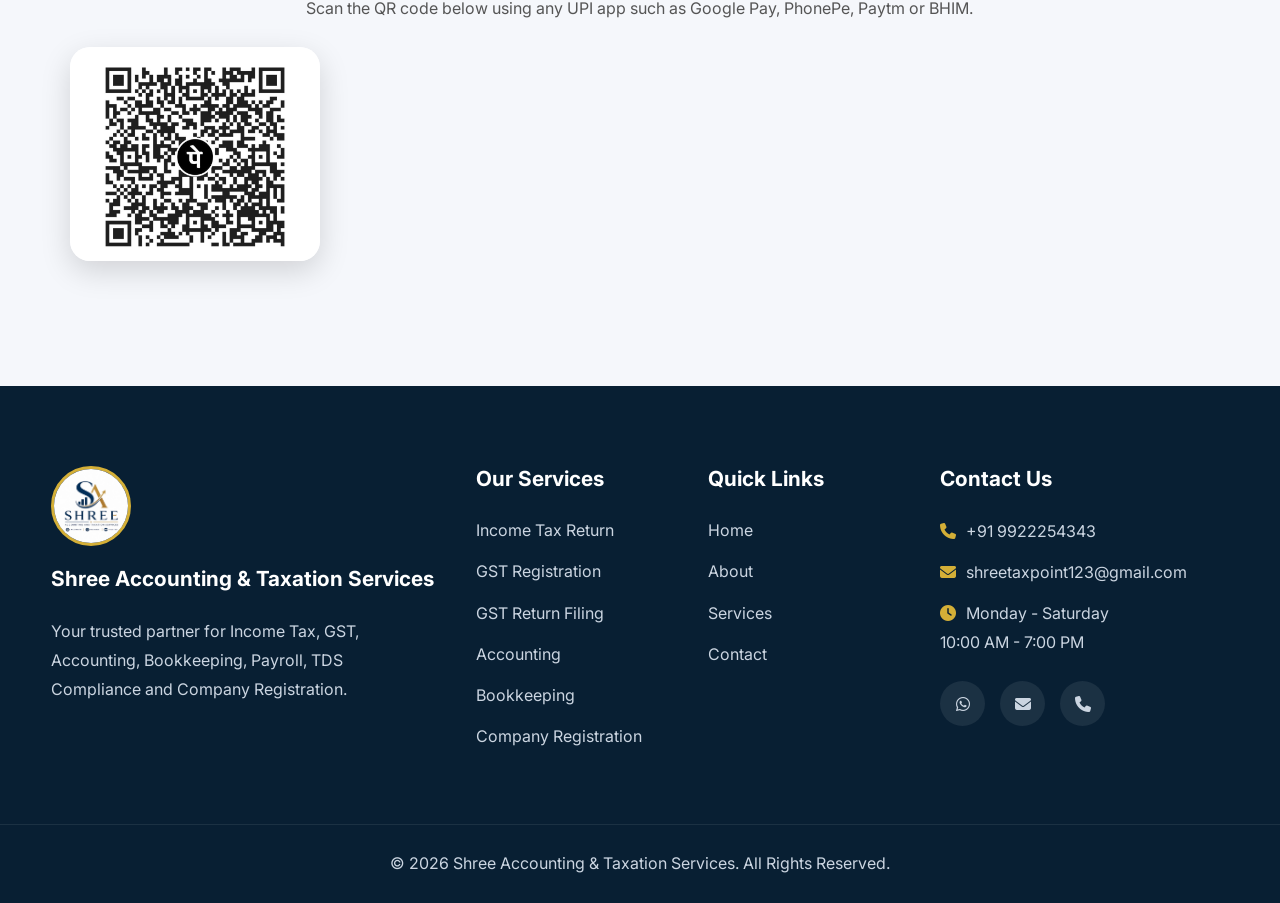
==== commit b622632f: "Fix HTML formatting for payment button" ====
--- a/index.html
+++ b/index.html
@@ -107,6 +107,7 @@
 <a href="#payment" class="payment-btn">
     <i class="fas fa-qrcode"></i>
     Pay Fees
+    
 </a>    
     
 <button id="menu-btn">
--- a/assets/css/style.css
+++ b/assets/css/style.css
@@ -3255,3 +3255,53 @@
 
 }
 
+.payment-section {
+
+    padding: 100px 20px;
+    text-align: center;
+    background: #f5f7fb;
+}
+
+.payment-section h2 {
+
+    font-size: 40px;
+    color: #0b2d5c;
+    margin-bottom: 15px;
+}
+
+.payment-section p {
+
+    color: #555;
+    margin-bottom: 20px;
+}
+
+.upi-qr {
+
+    width: 250px;
+    max-width: 100%;
+    border-radius: 20px;
+    box-shadow: 0 10px 30px rgba(0,0,0,0.15);
+    margin: 25px 0;
+}
+
+.upi-id {
+
+    font-size: 22px;
+    font-weight: 700;
+    color: #0b2d5c;
+}
+
+.payment-btn {
+
+    padding: 14px 28px;
+    background: #0b2d5c;
+    color: #fff;
+    border-radius: 50px;
+    text-decoration: none;
+    font-weight: 600;
+}
+
+.payment-btn:hover {
+
+    transform: translateY(-3px);
+}
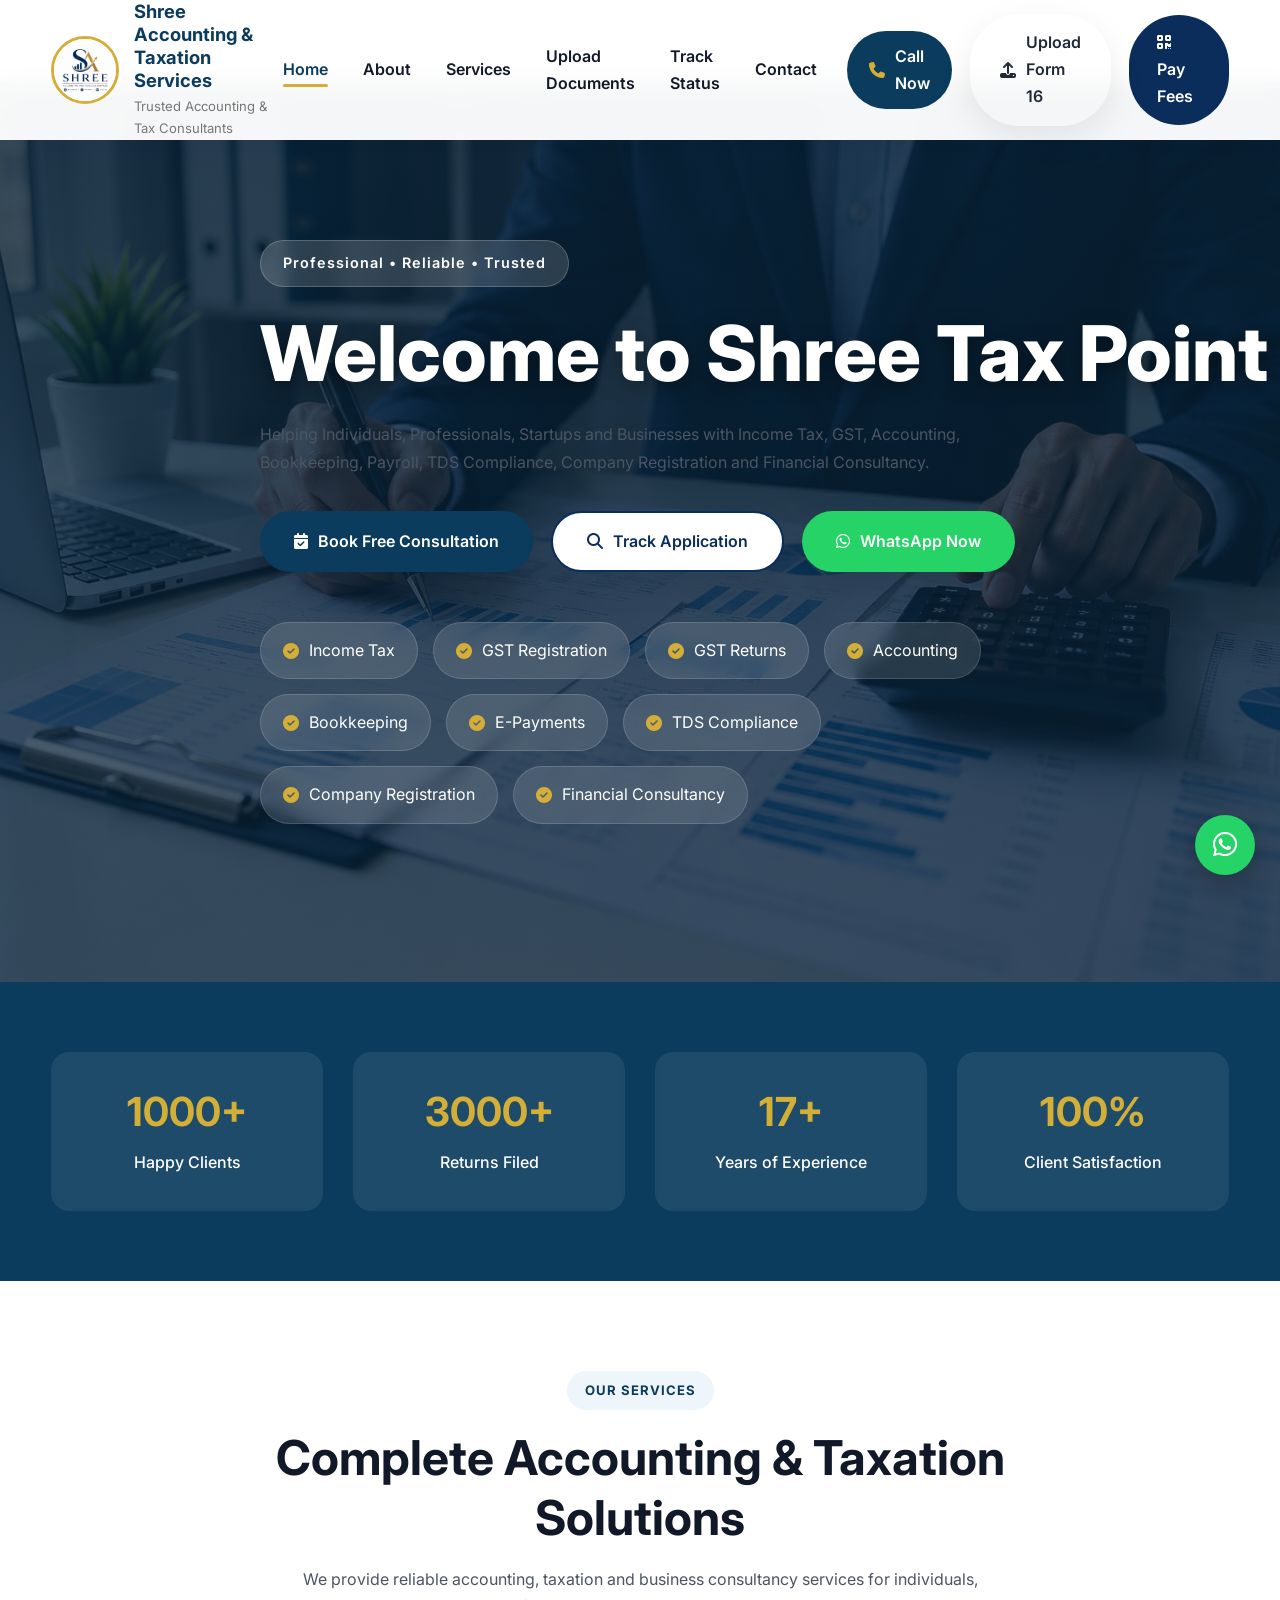
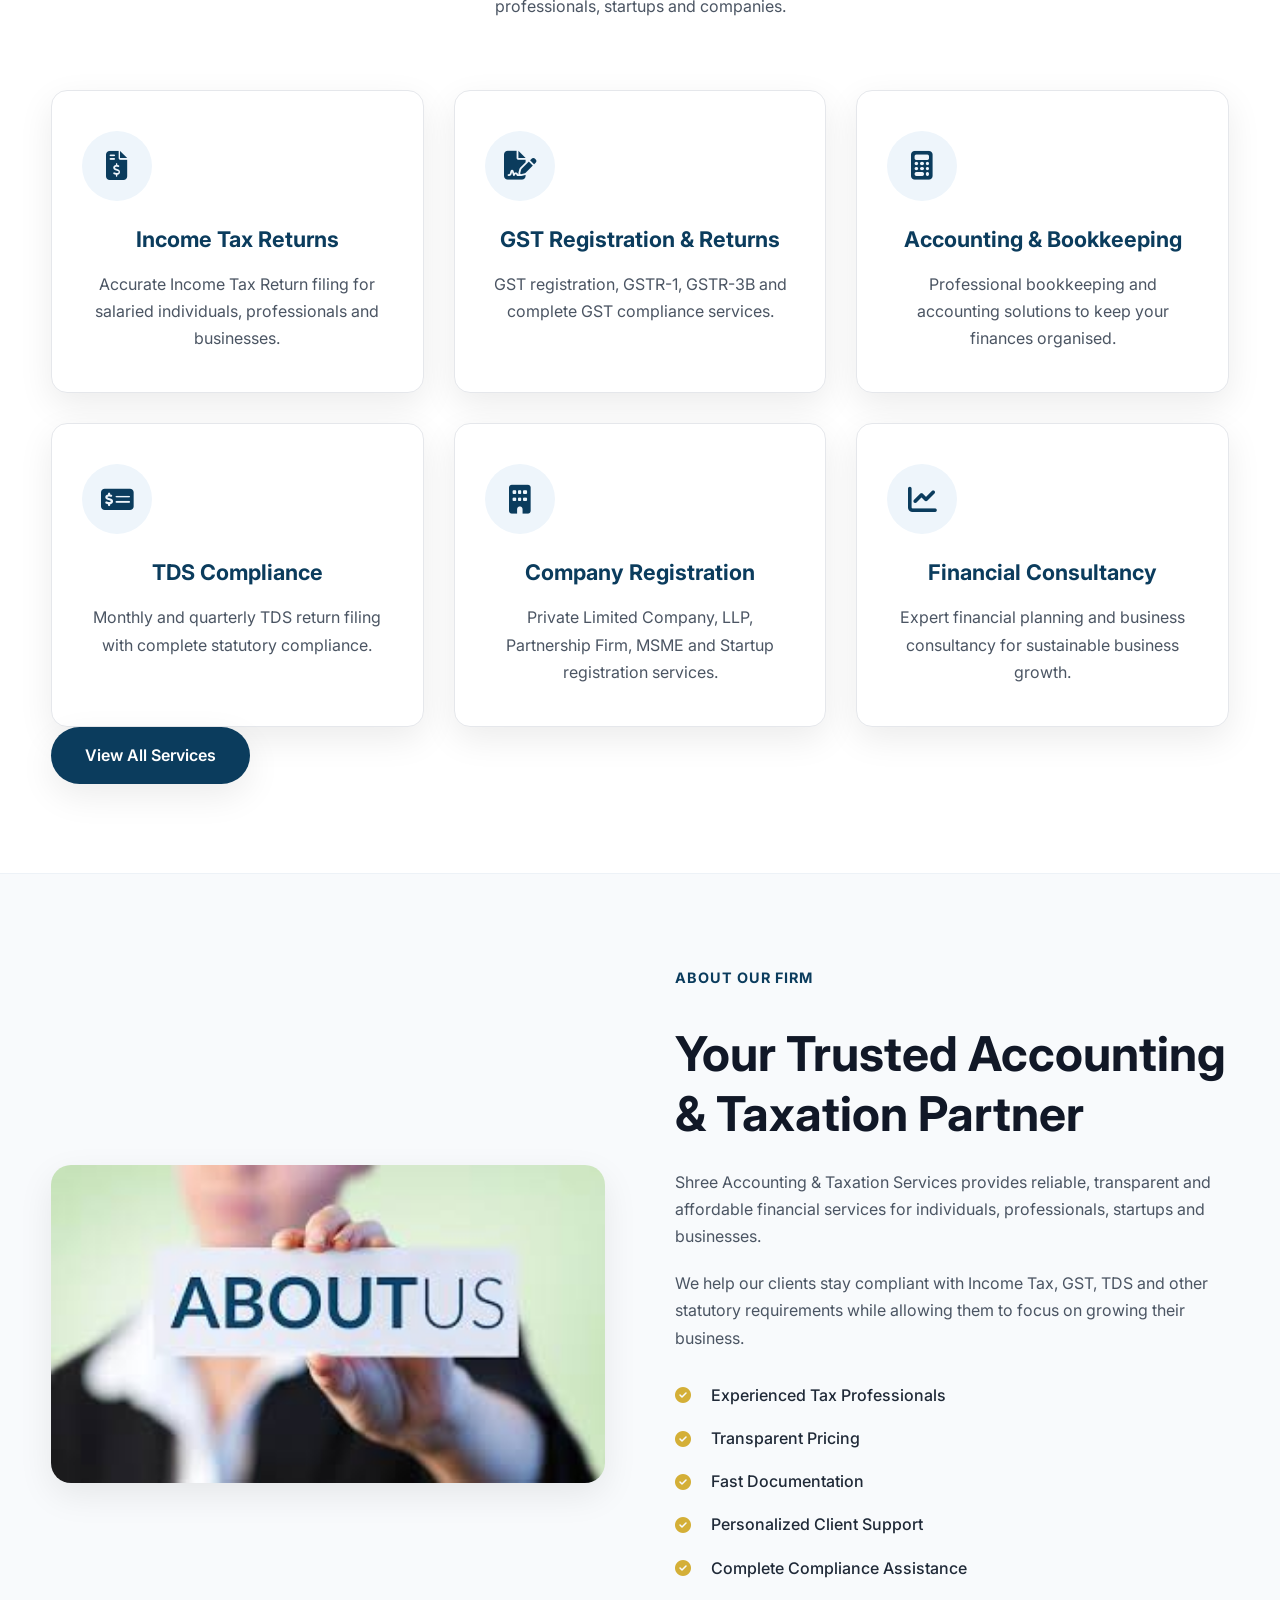
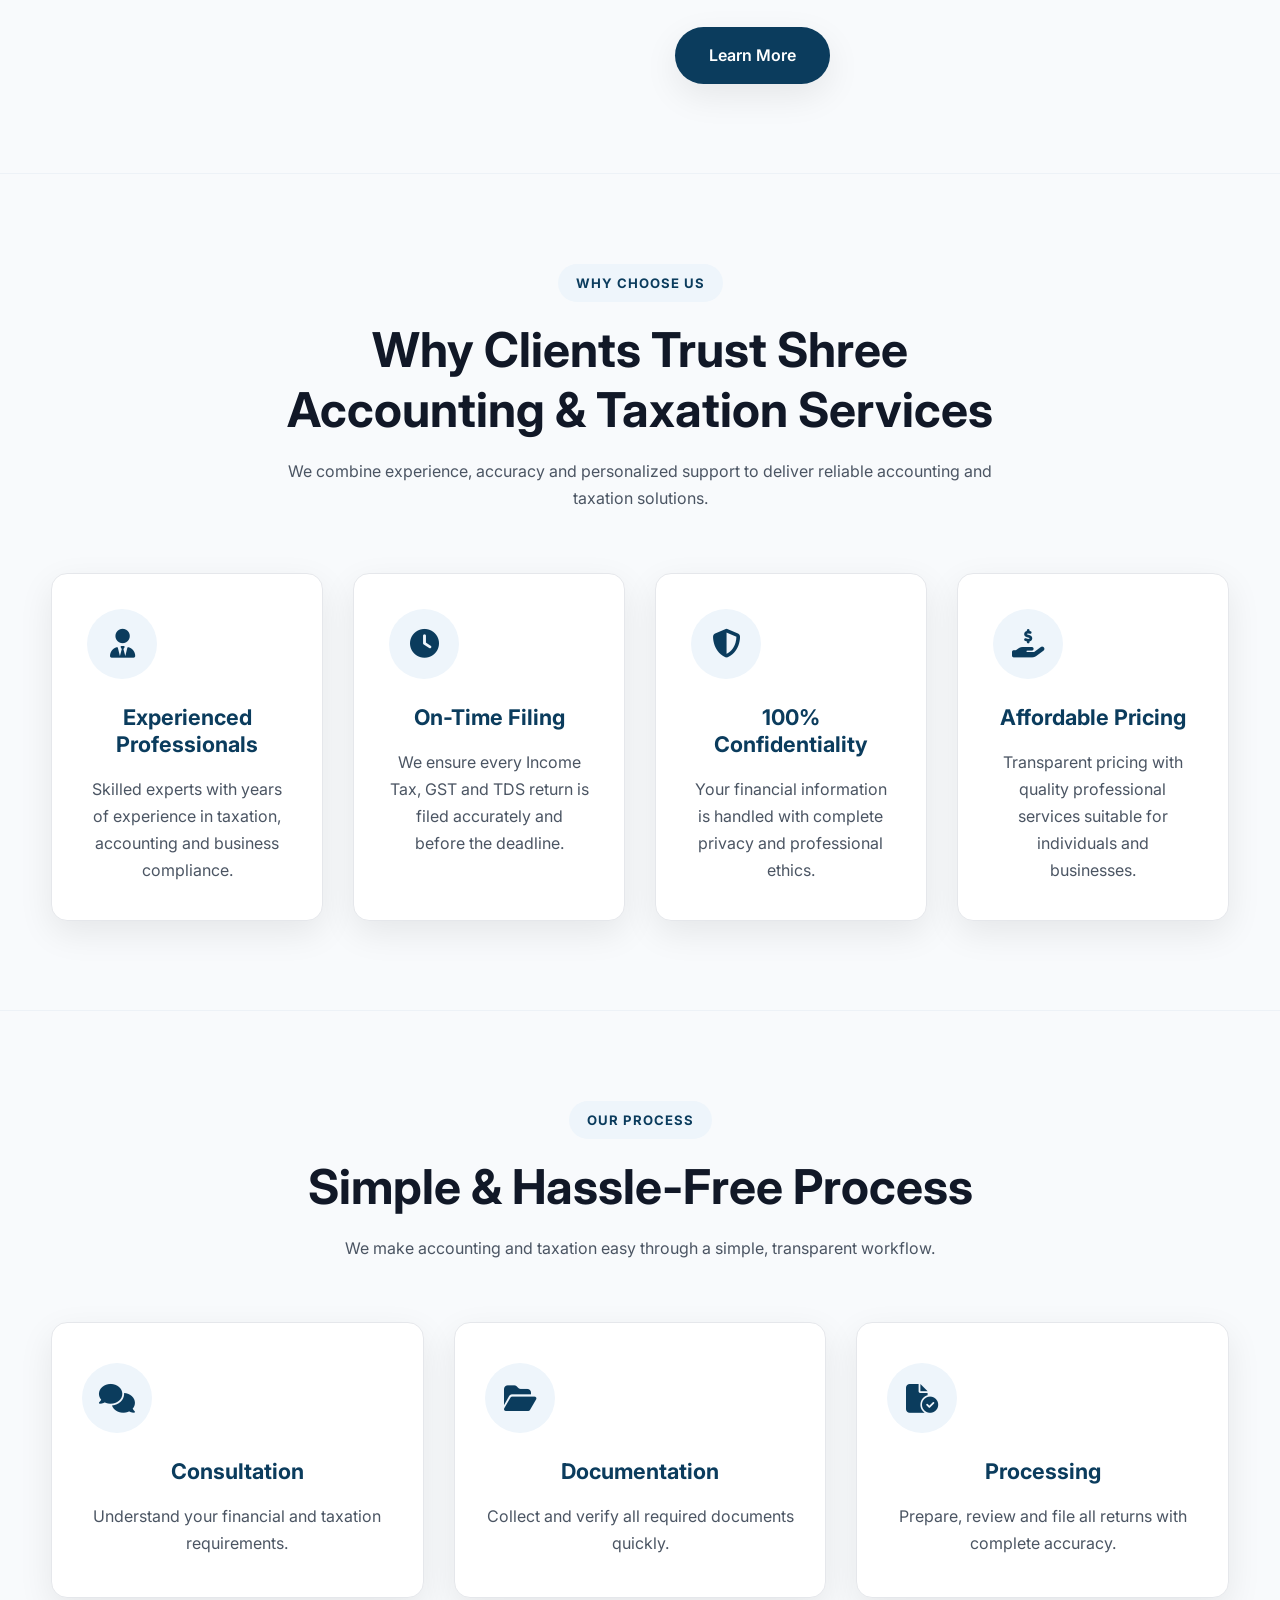
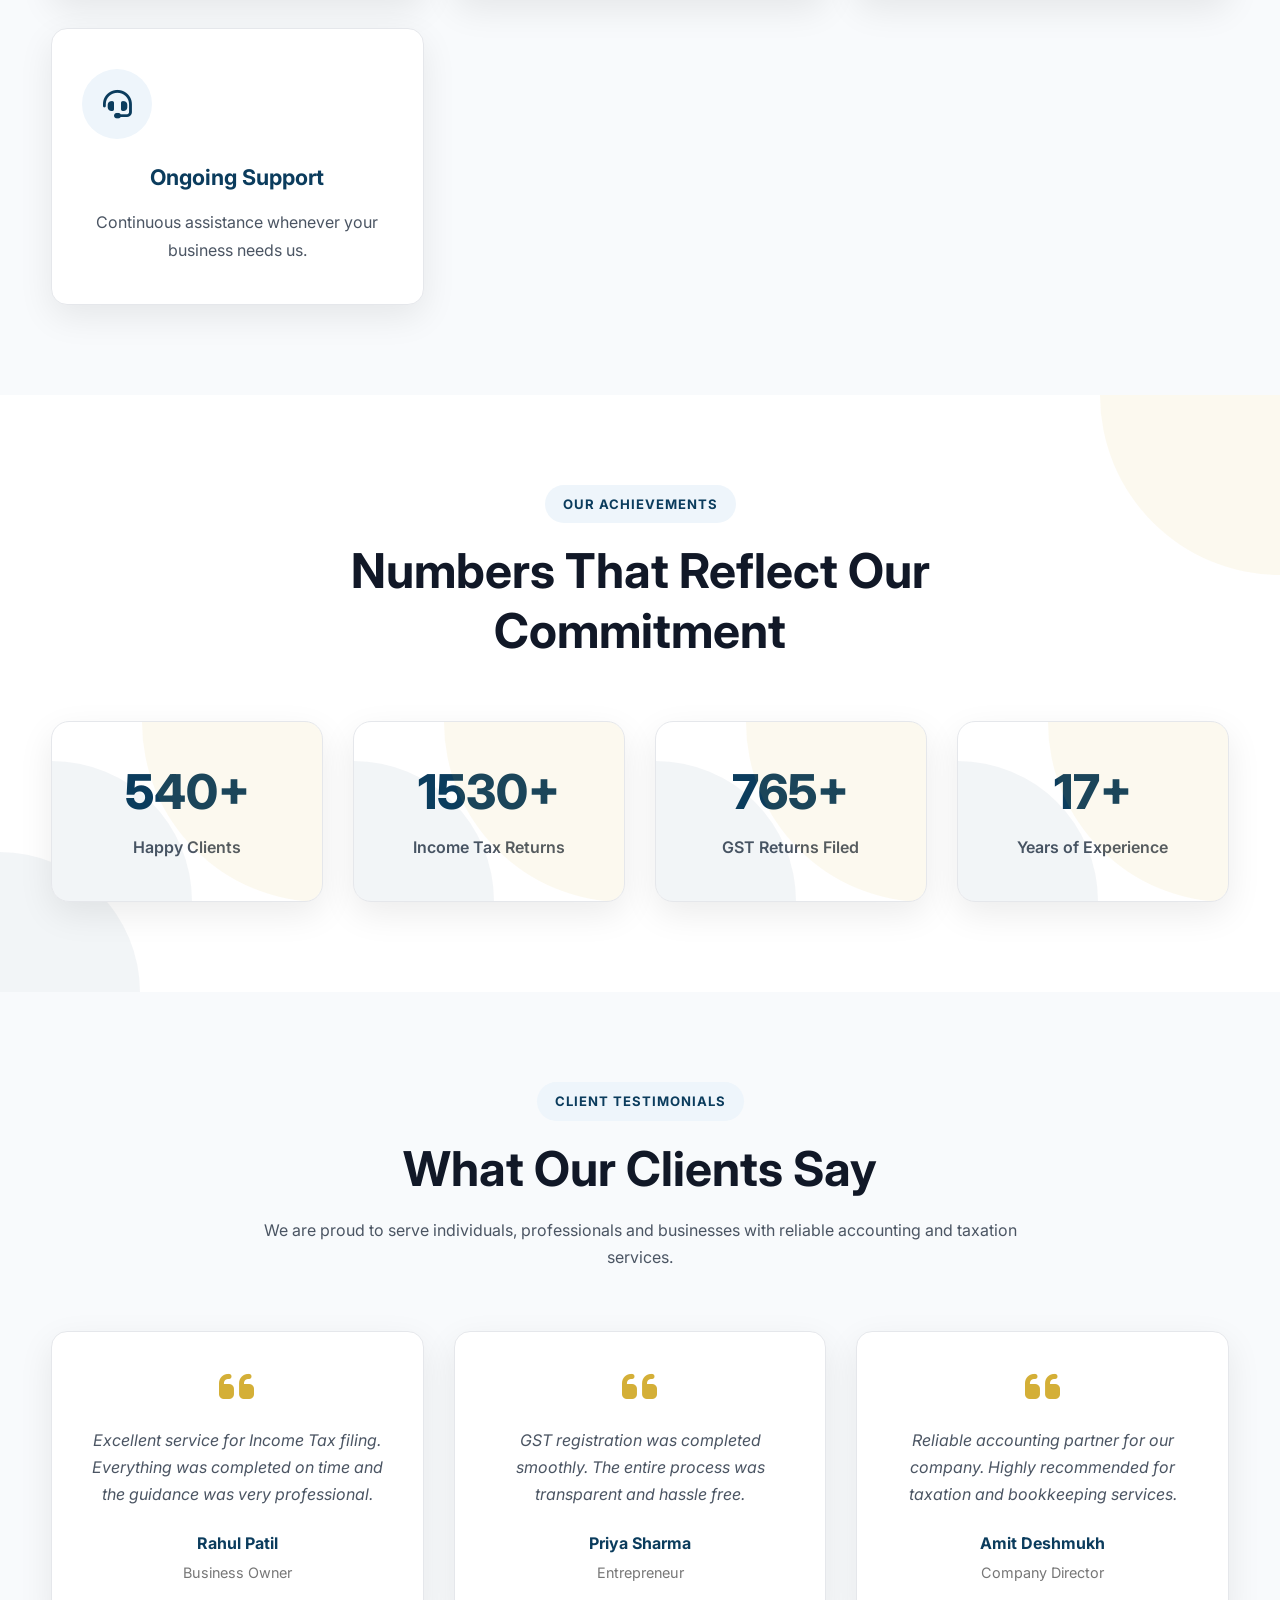
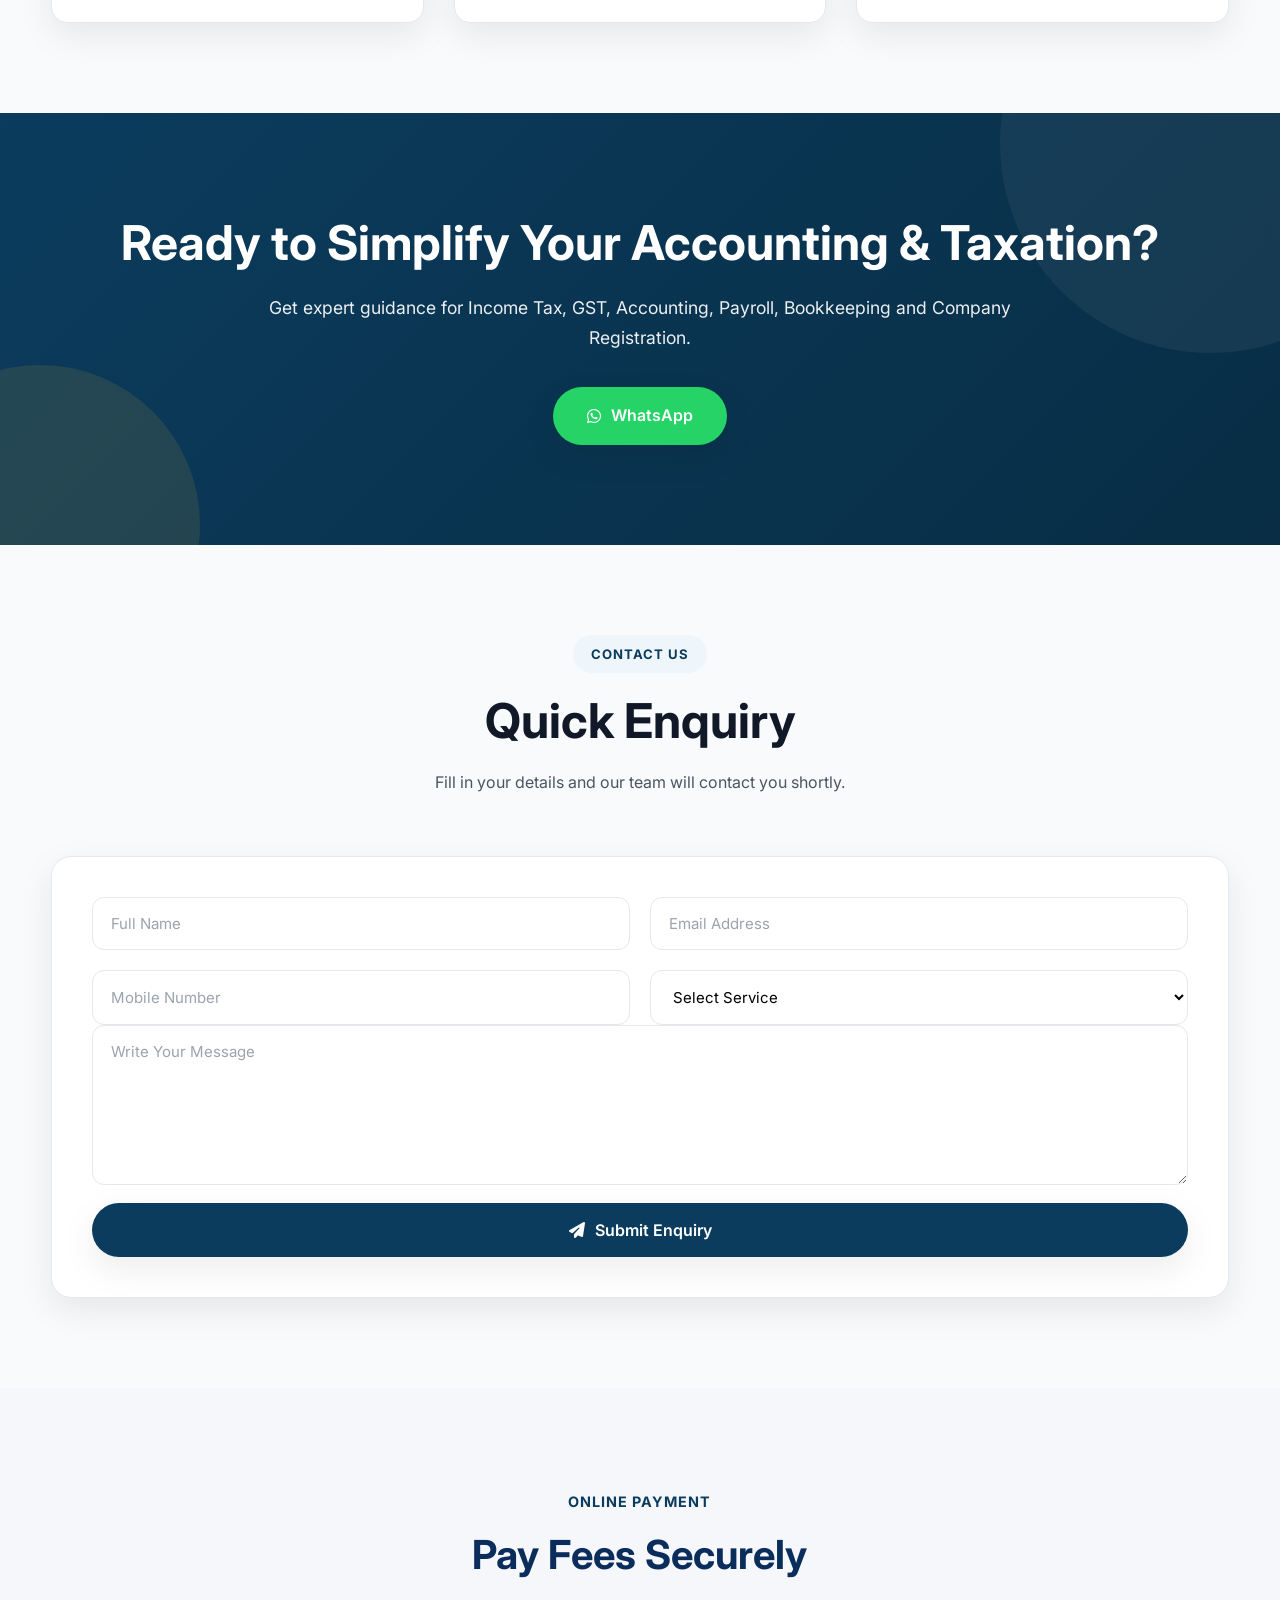
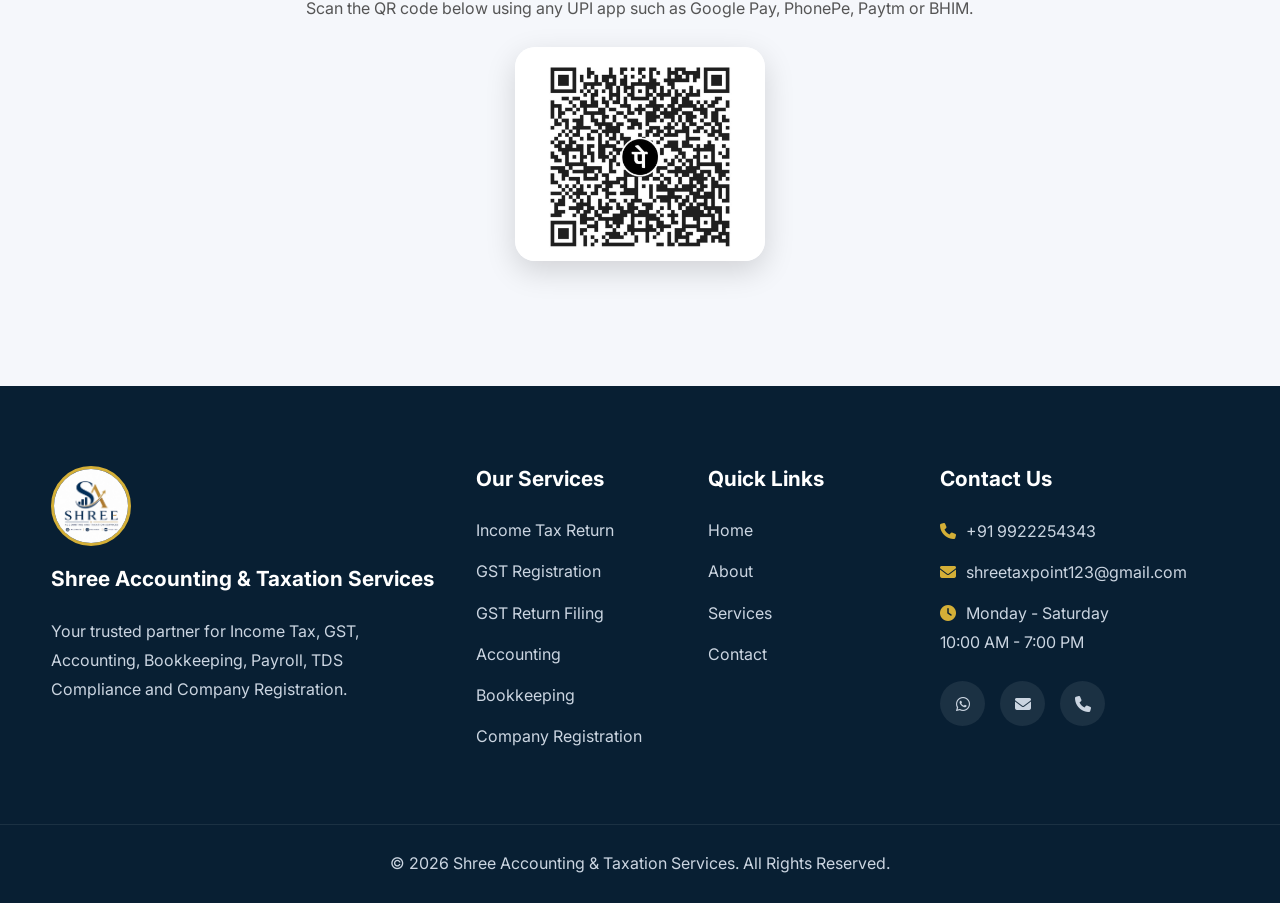
==== commit 6de71d52: "Update index.html for E-Payments and button removal Replaced 'Payroll' with 'E-Payments' and removed" ====
--- a/index.html
+++ b/index.html
@@ -227,7 +227,7 @@
 
 <i class="fas fa-check-circle"></i>
 
-Payroll
+E-Payments
 
 </div>
 
@@ -828,15 +828,6 @@
 
         <div class="hero-buttons">
 
-            <a href="tel:+919922254343"
-               class="btn btn-primary">
-
-                <i class="fas fa-phone"></i>
-
-                Call Now
-
-            </a>
-
             <a href="https://wa.me/919922254343"
                target="_blank"
                class="btn btn-success">
--- a/assets/css/style.css
+++ b/assets/css/style.css
@@ -3281,7 +3281,7 @@
     max-width: 100%;
     border-radius: 20px;
     box-shadow: 0 10px 30px rgba(0,0,0,0.15);
-    margin: 25px 0;
+    margin: 25px auto;
 }
 
 .upi-id {
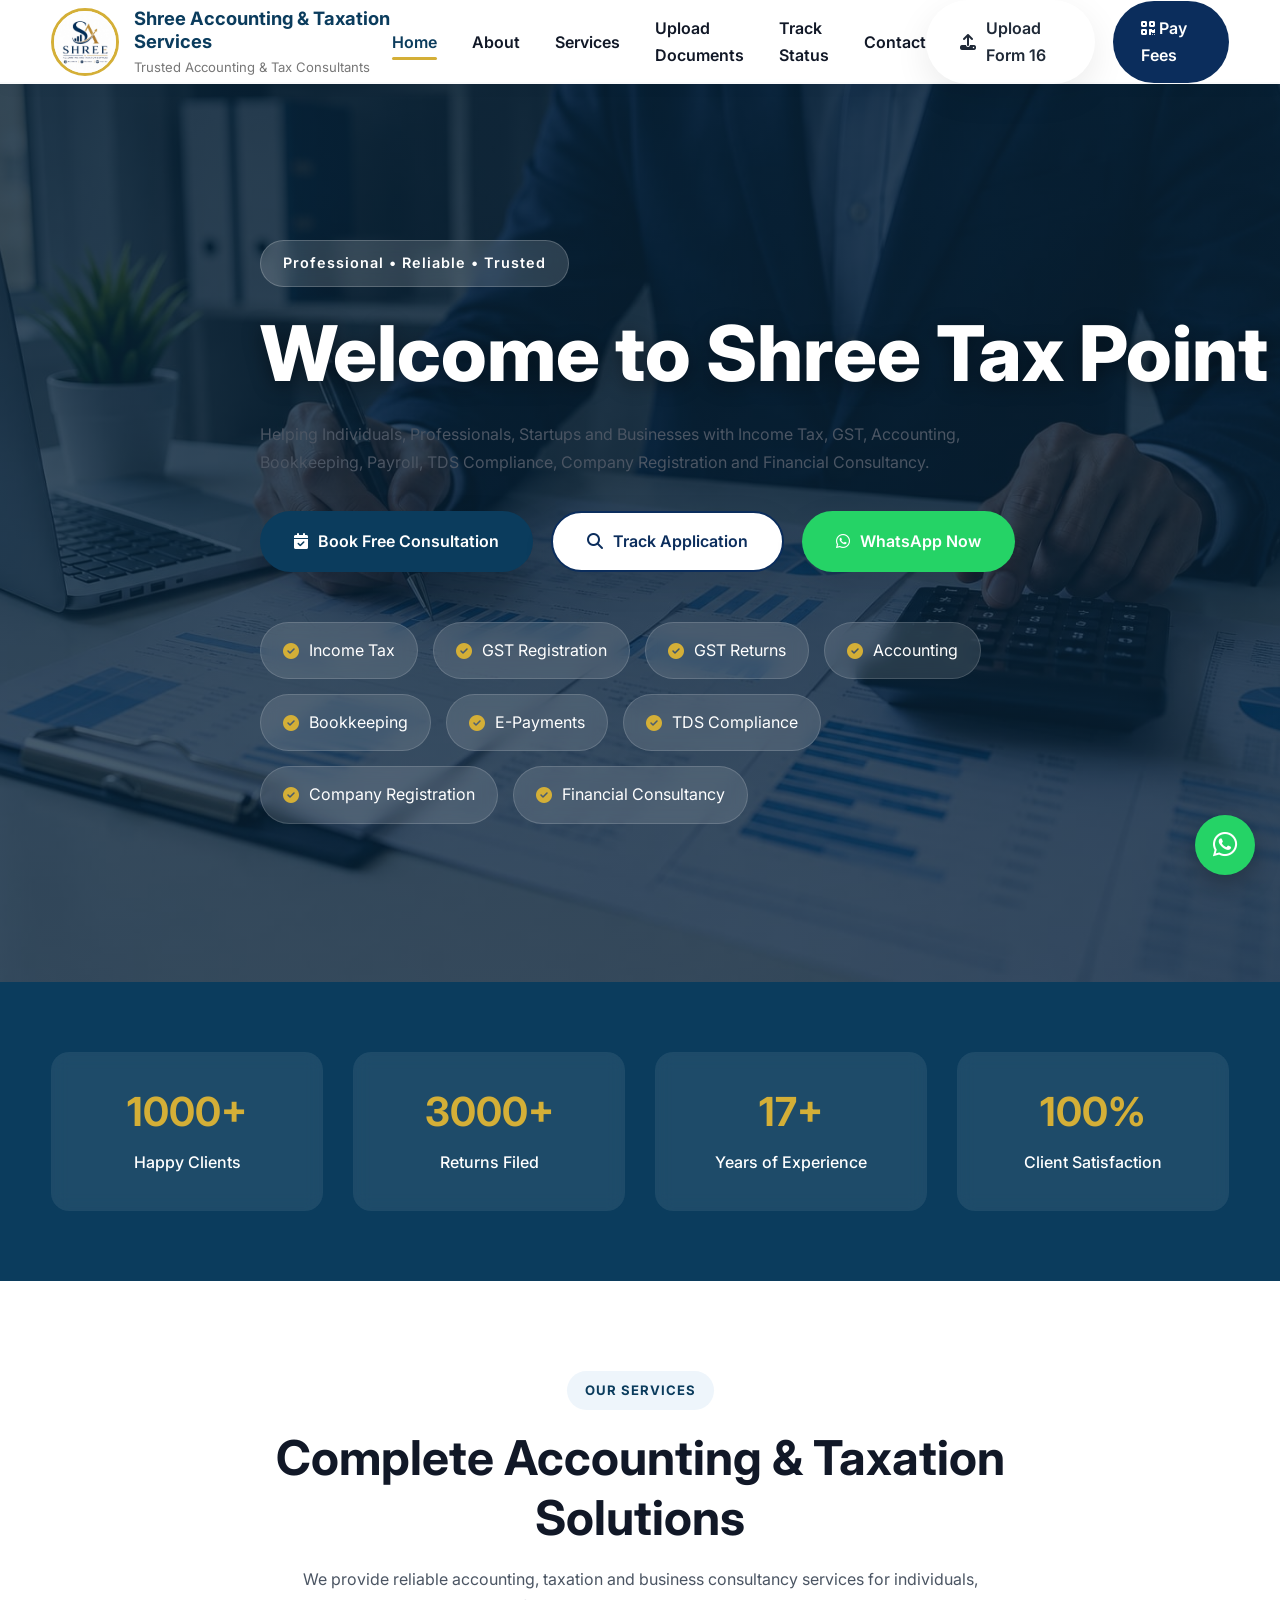
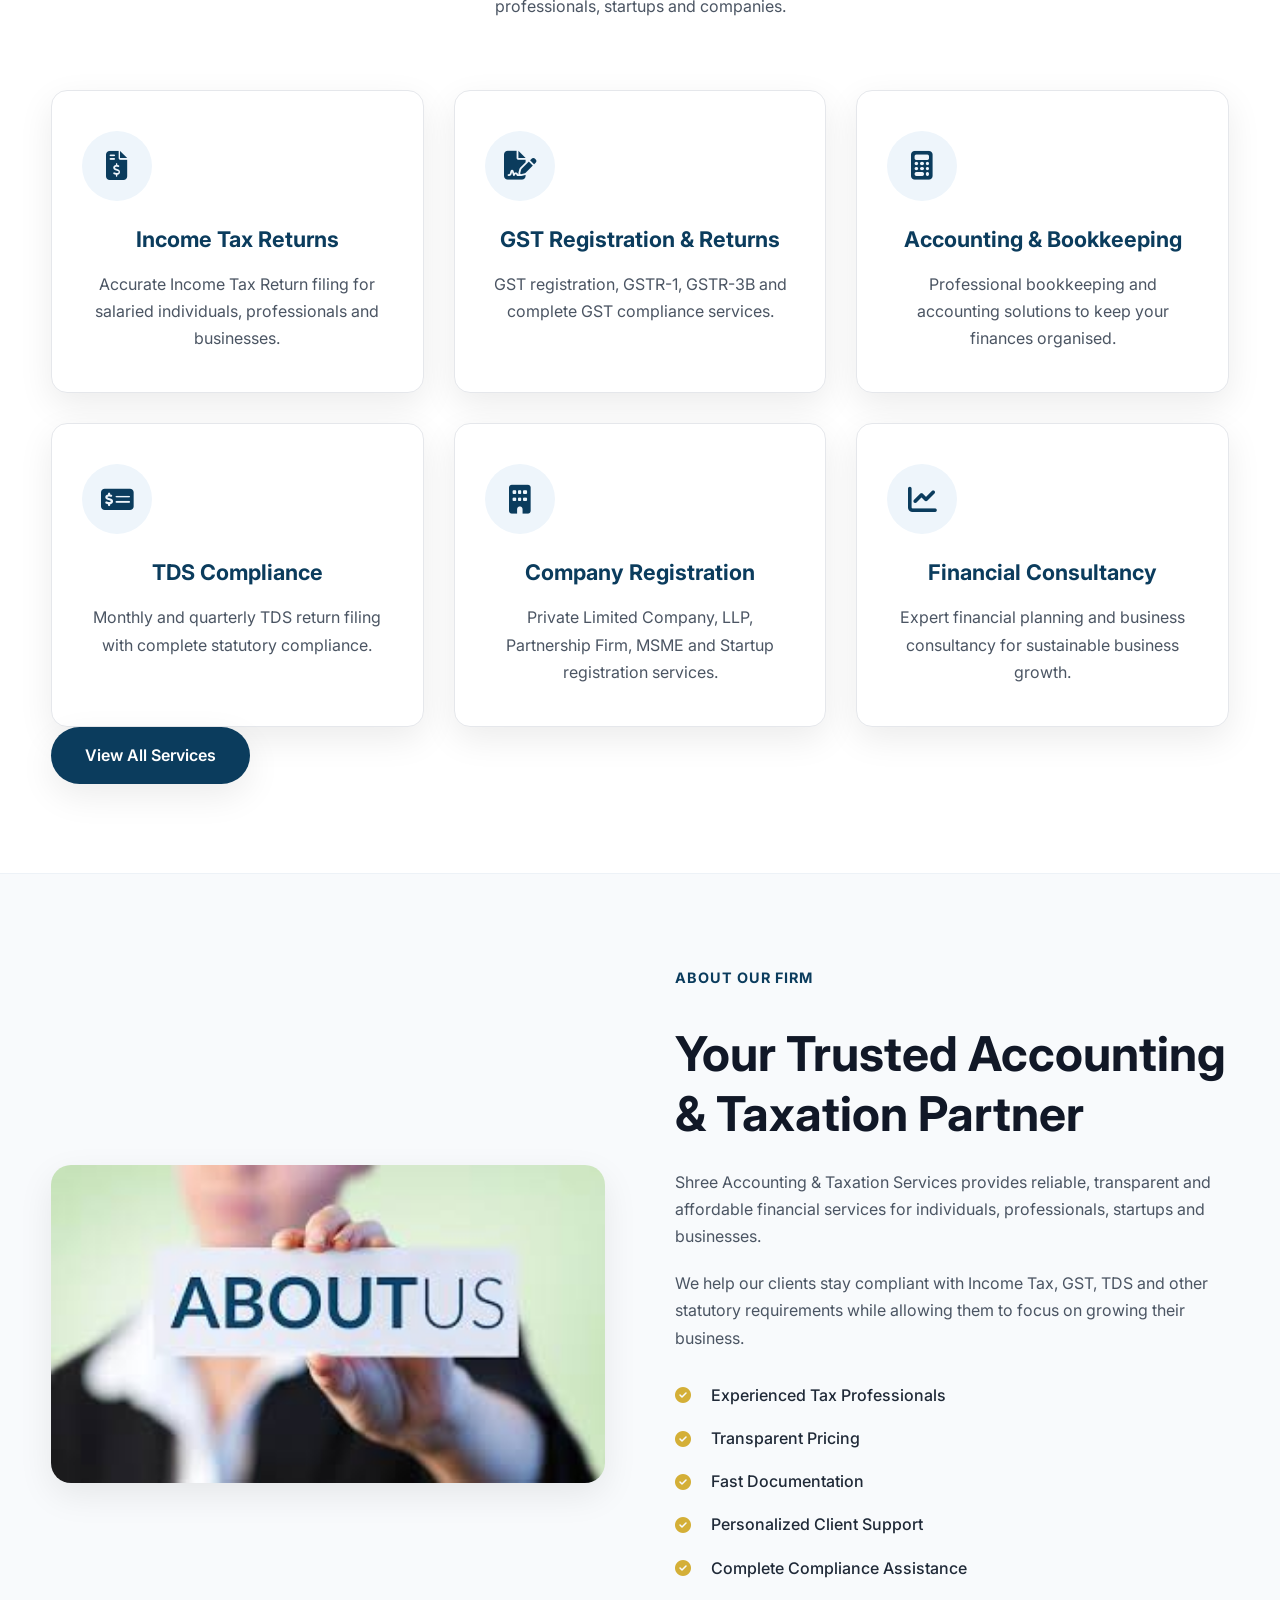
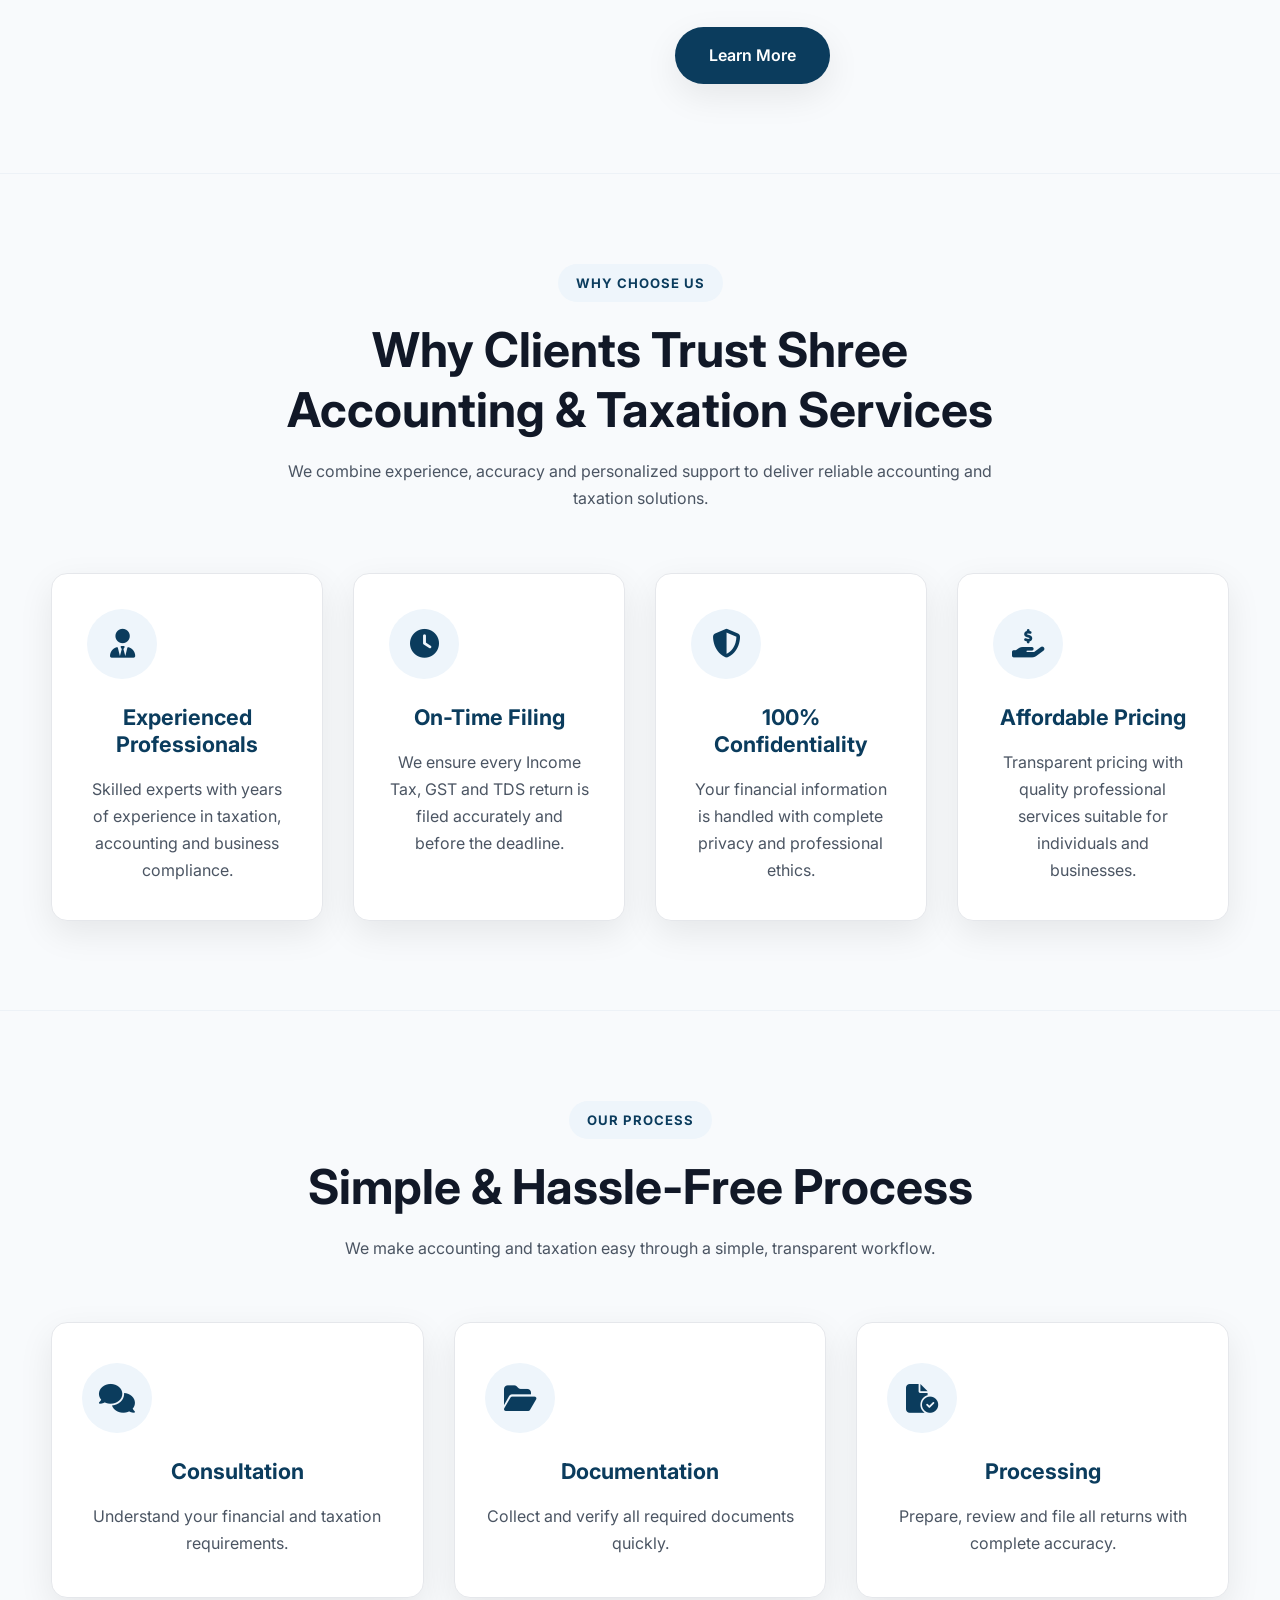
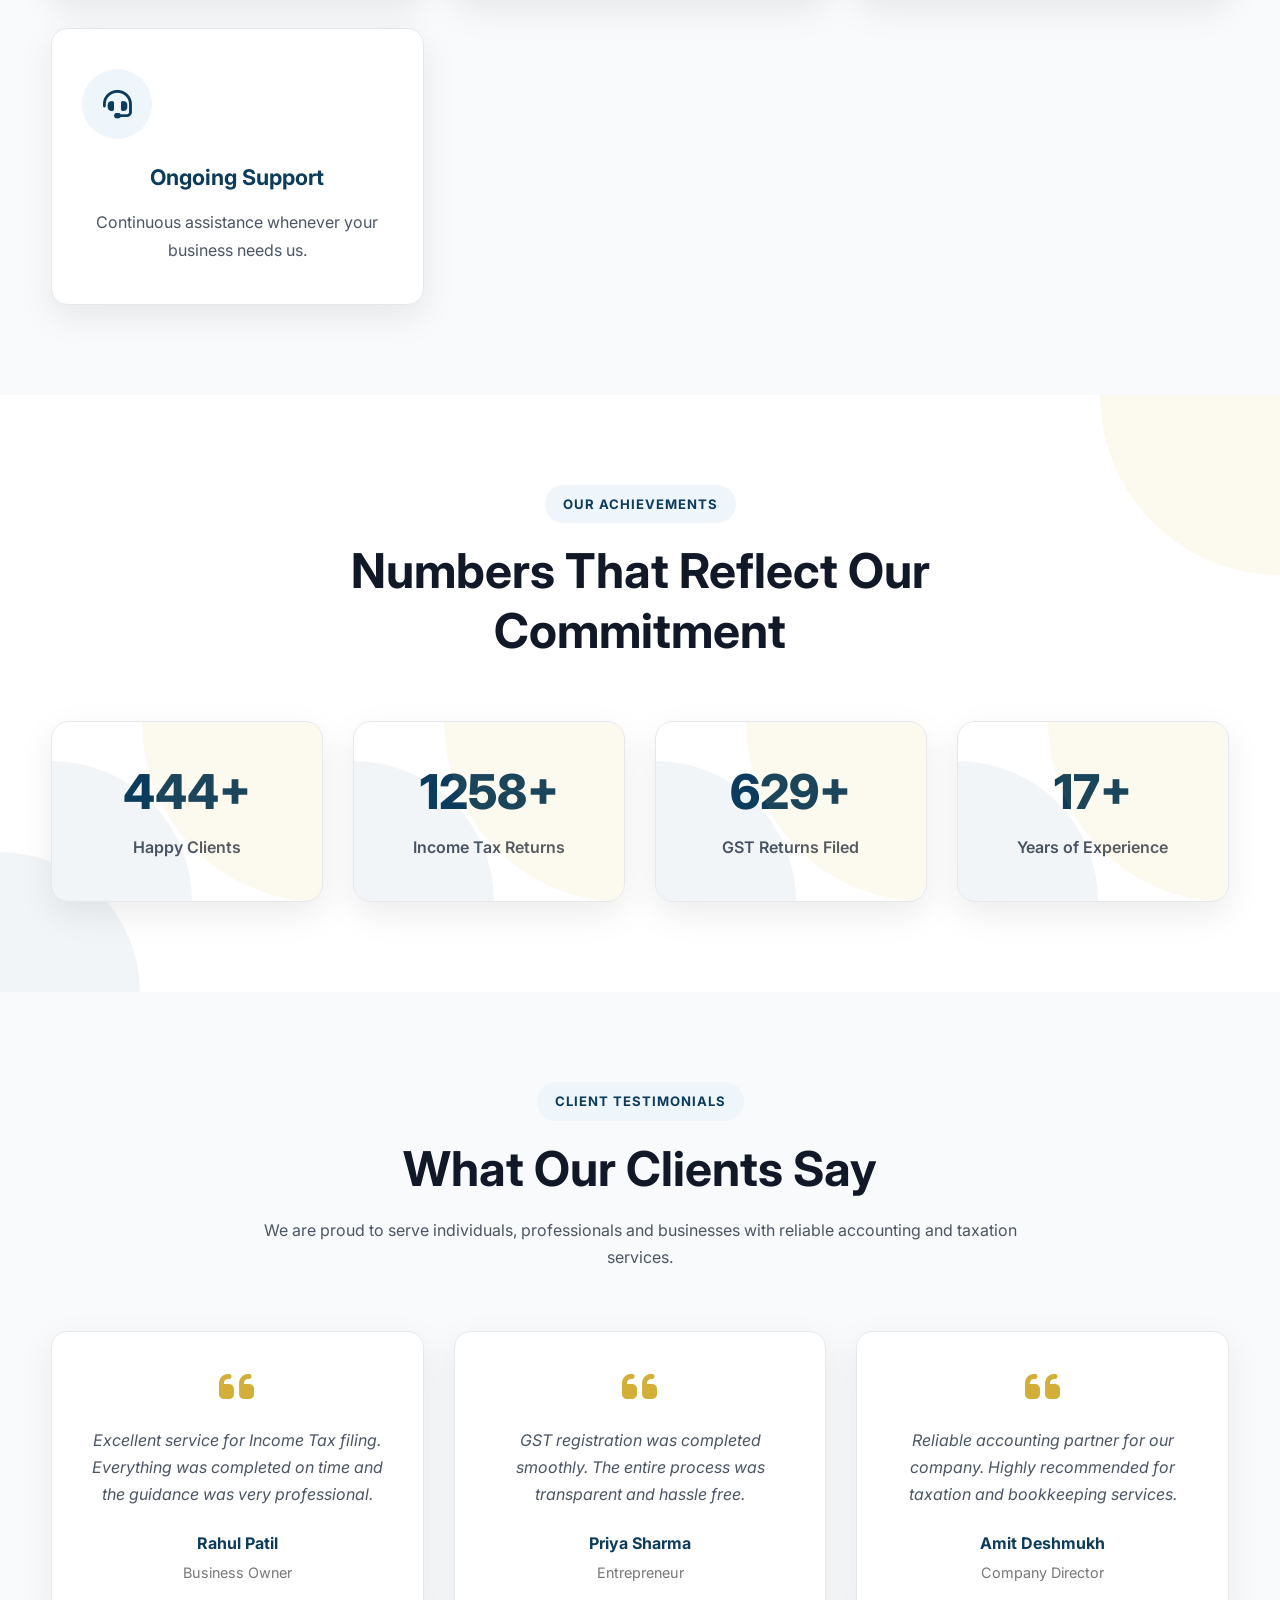
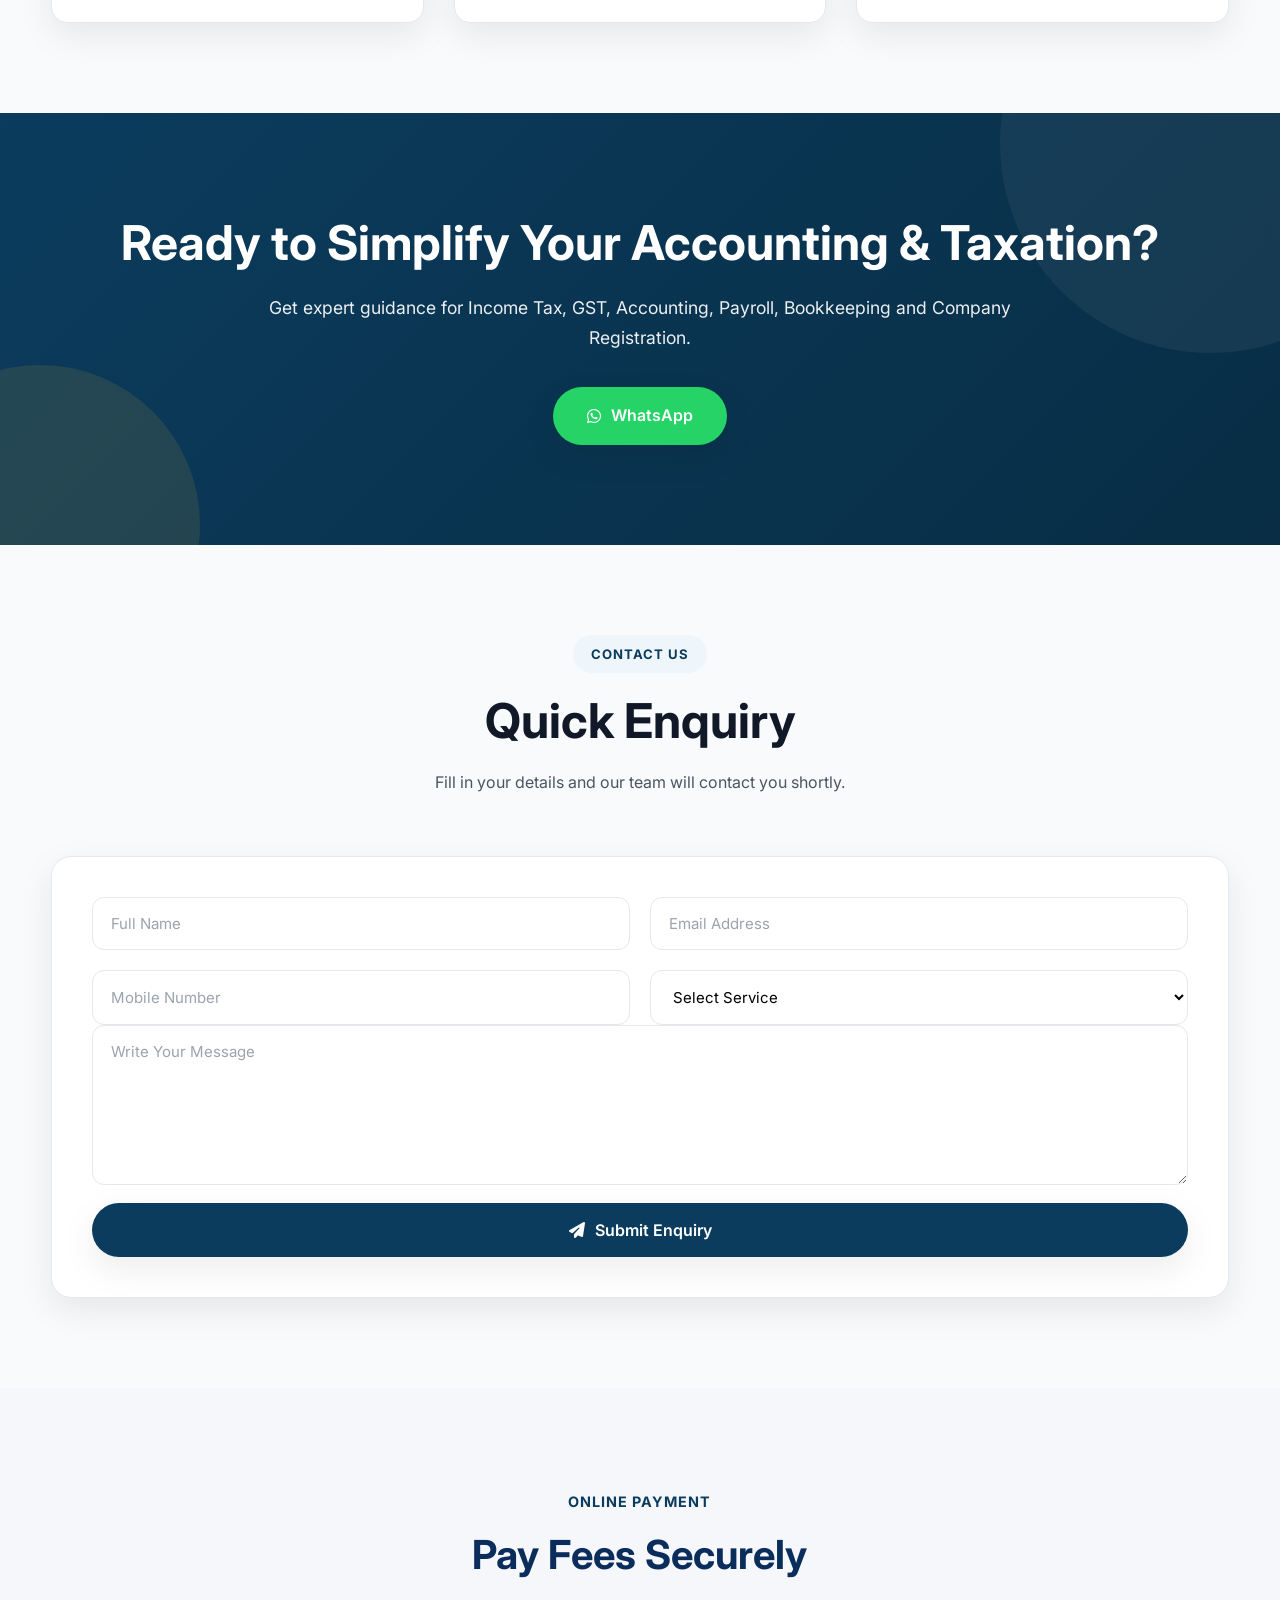
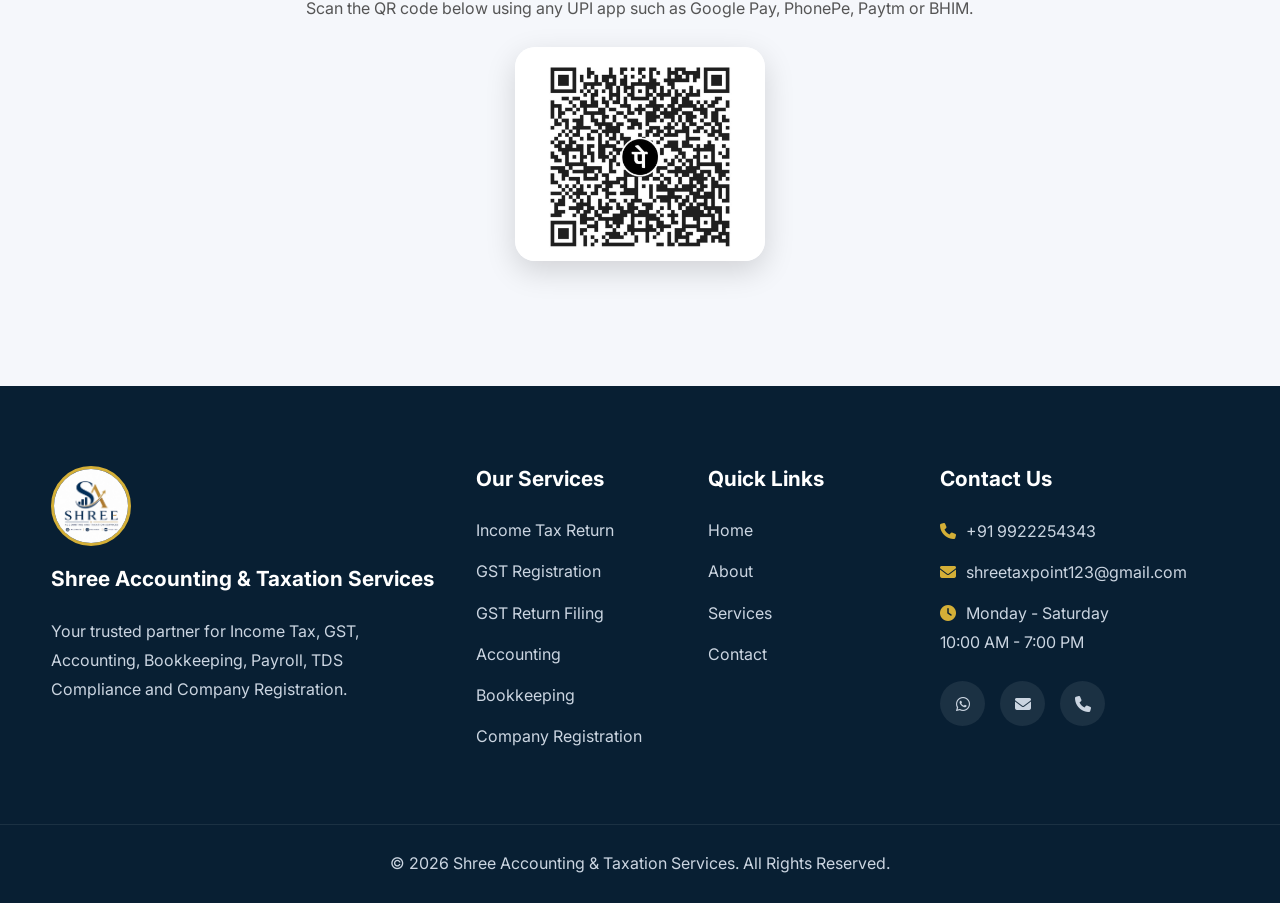
==== commit a350777c: "Remove call button from index.html Removed call button from navigation section." ====
--- a/index.html
+++ b/index.html
@@ -86,13 +86,6 @@
 </nav>
 
 <div class="nav-buttons">
-
-<a href="tel:+919922254343"
-class="call-btn">
-
-<i class="fas fa-phone"></i>
-
-Call Now
 
 <a href="https://upload.shreetaxpoint.com"
    class="btn btn-outline"
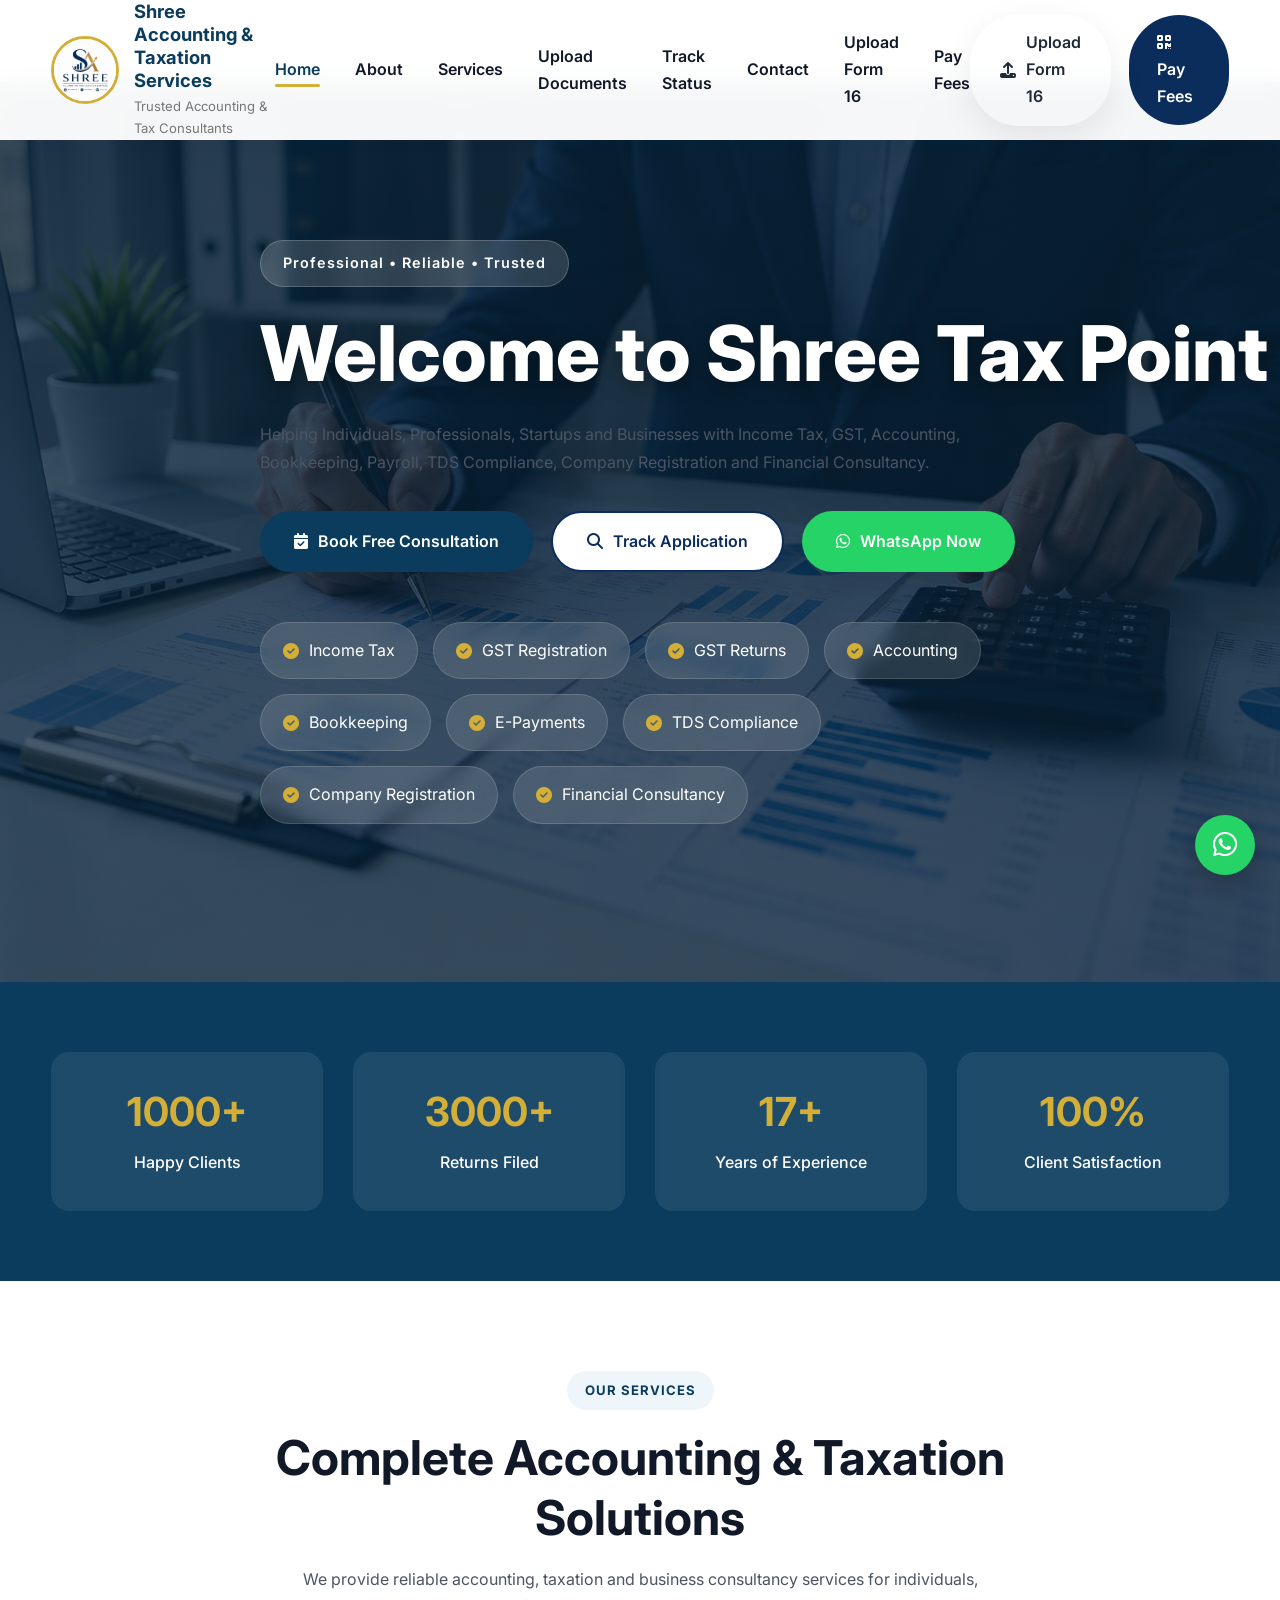
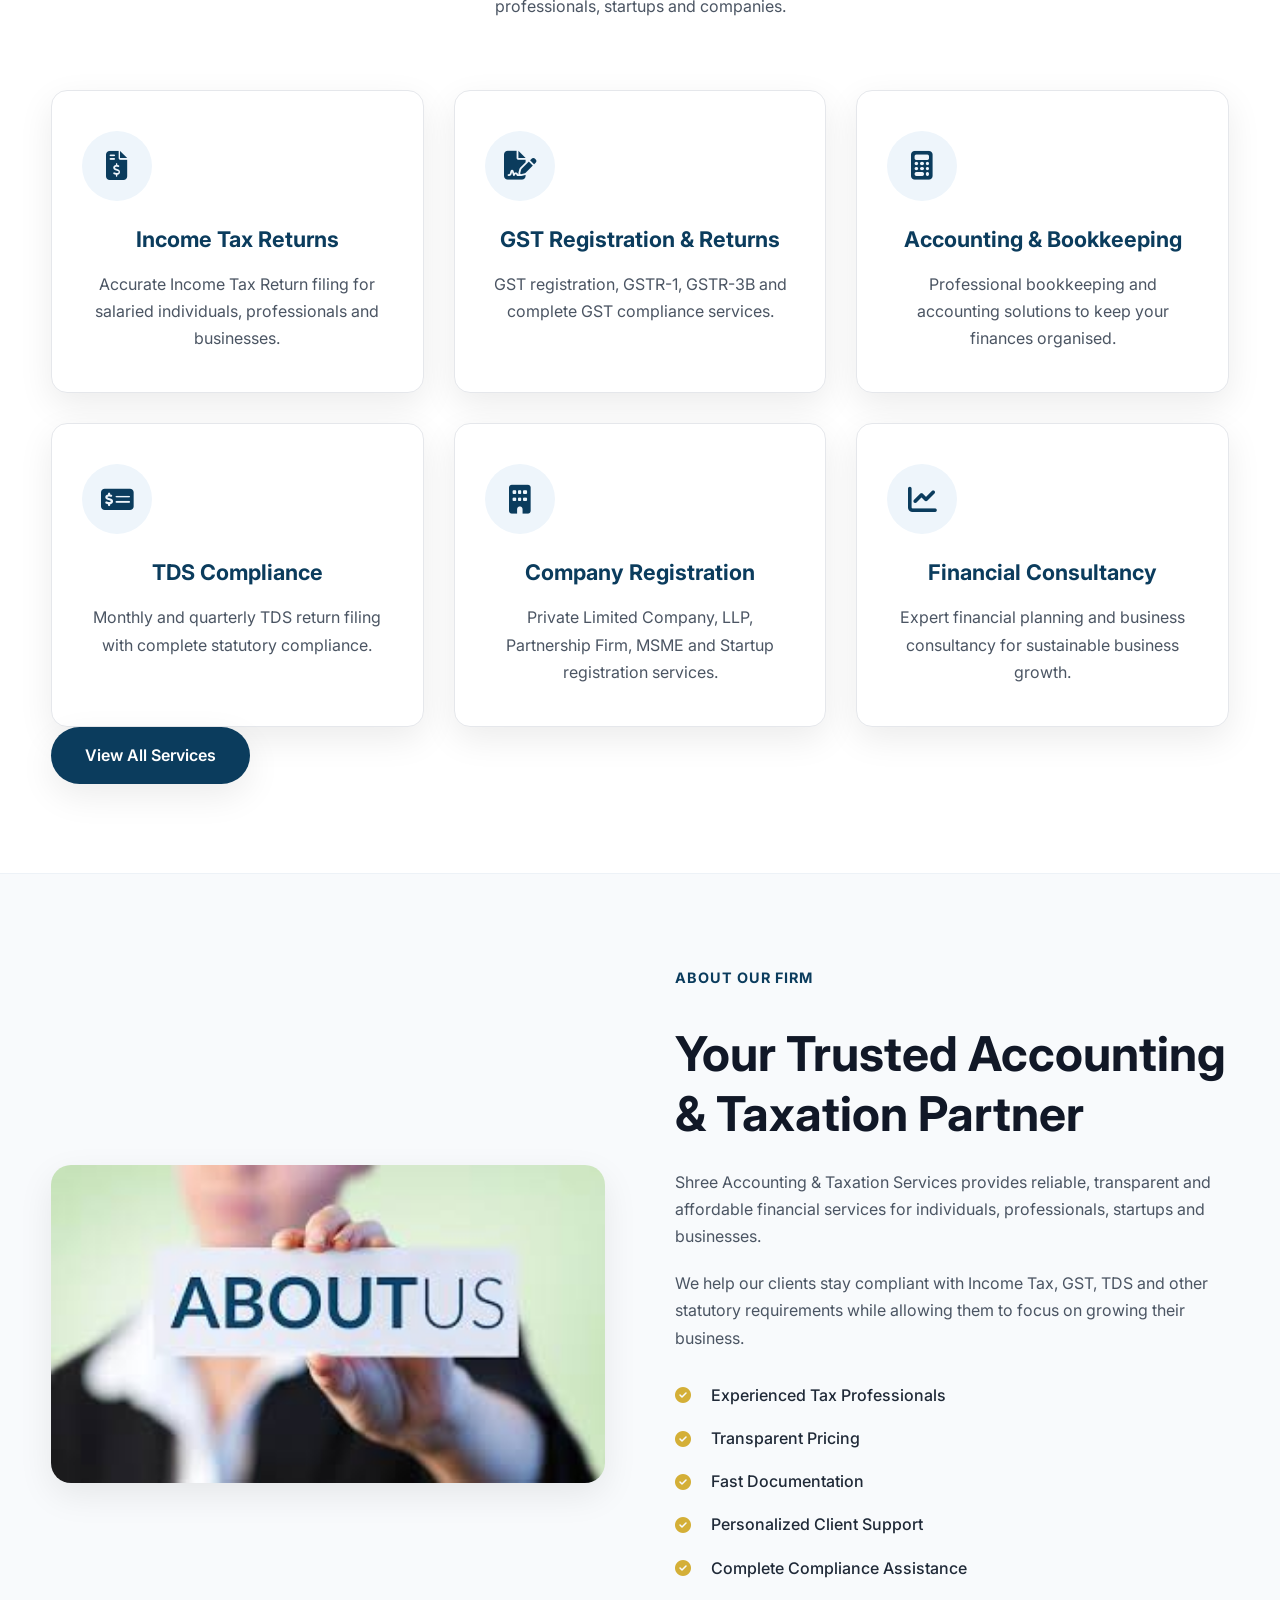
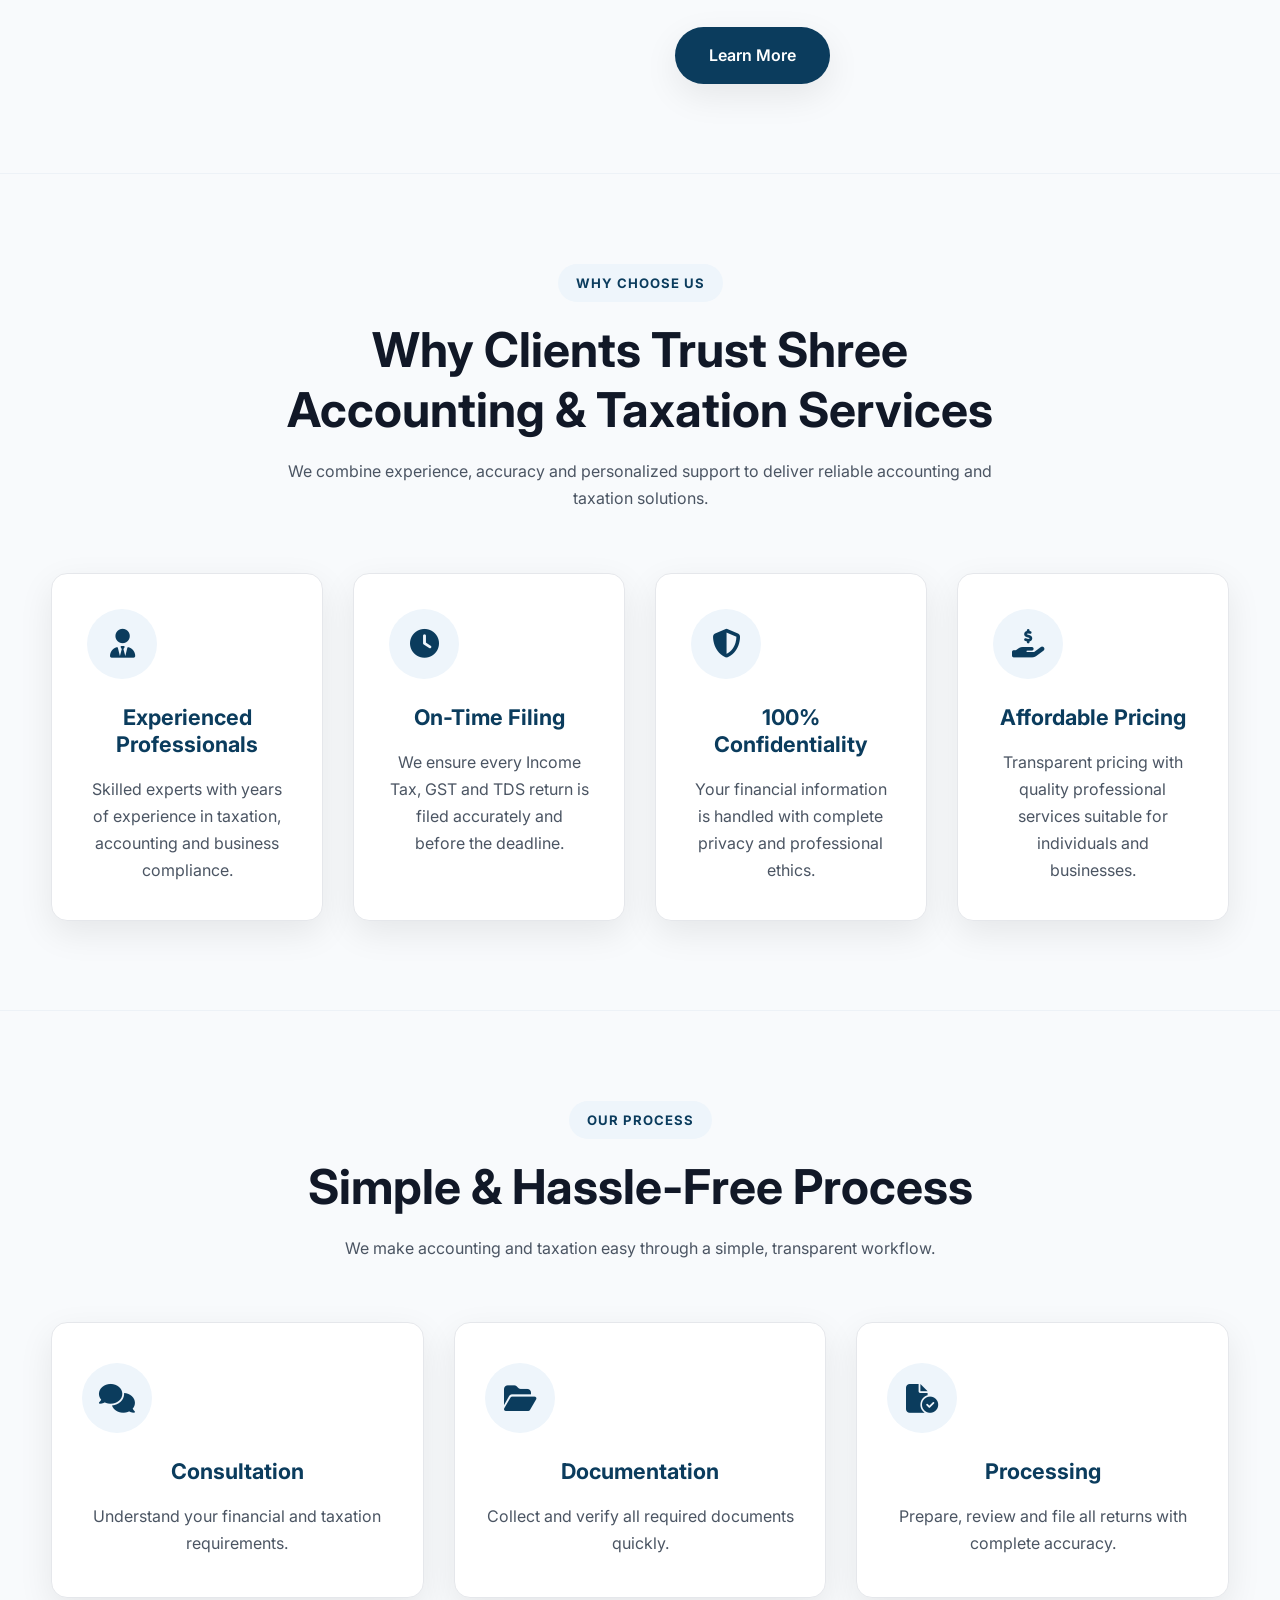
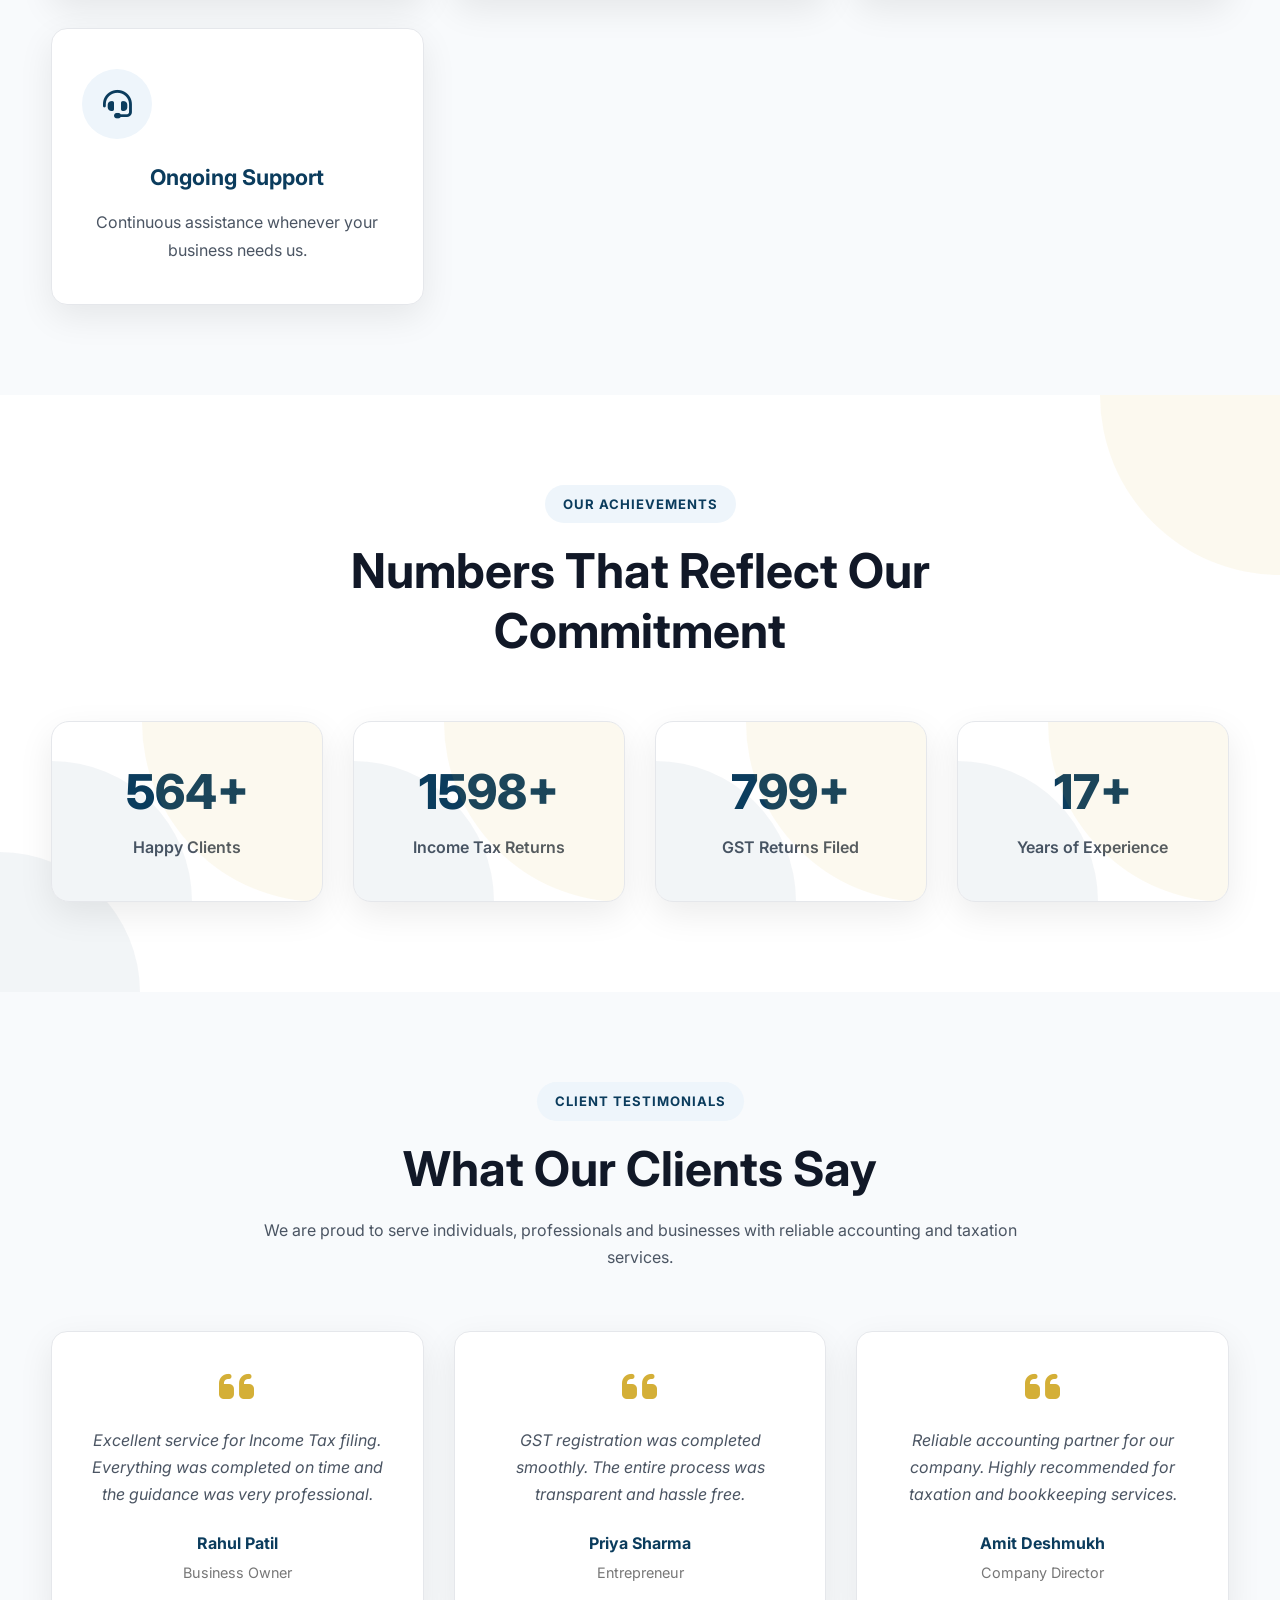
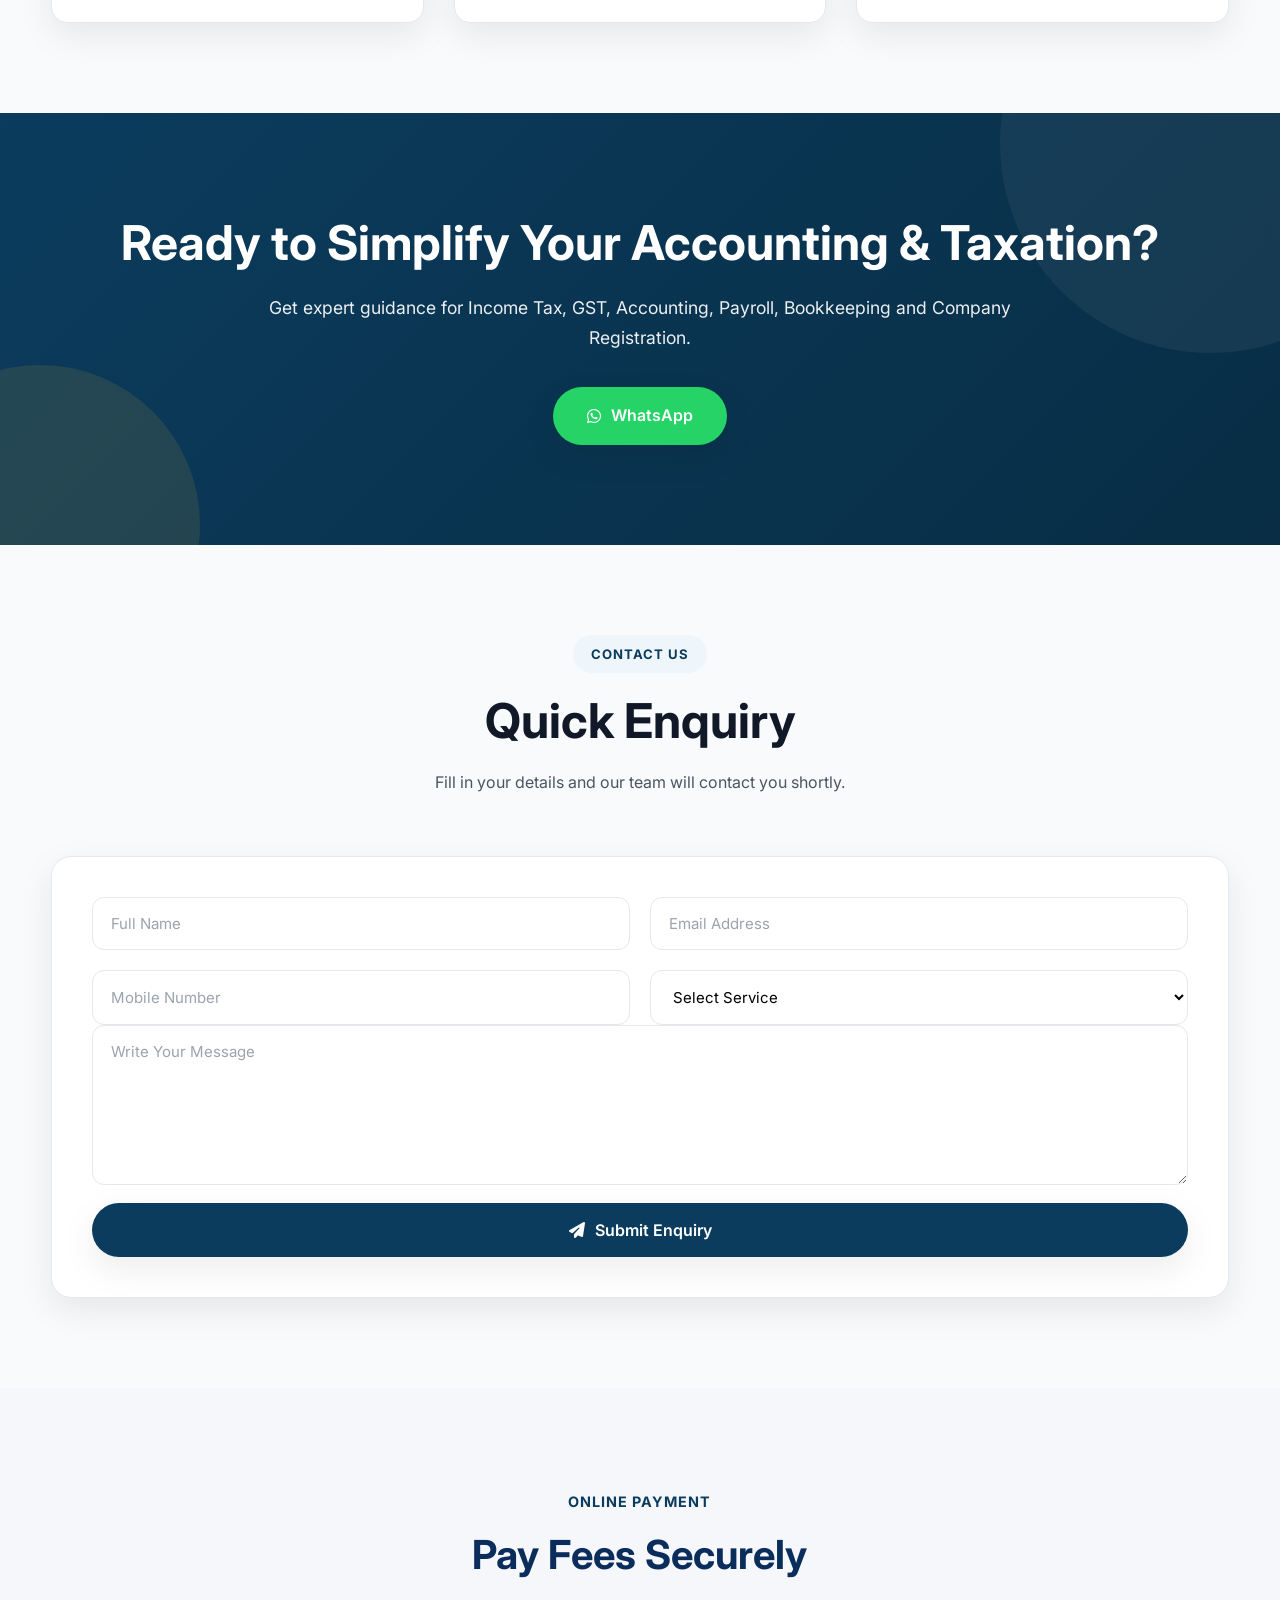
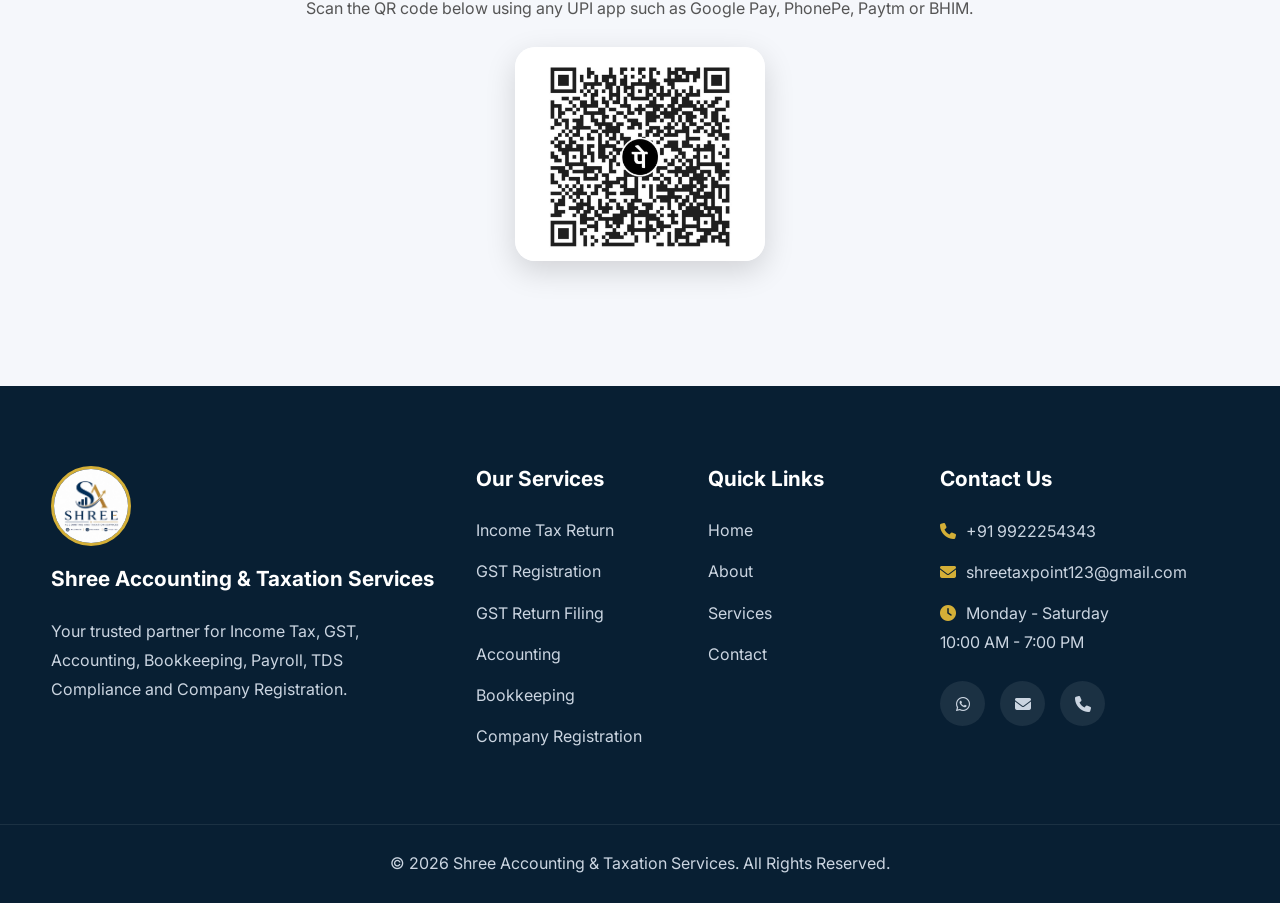
==== commit 9e04131b: "Add files via upload" ====
--- a/index.html
+++ b/index.html
@@ -81,8 +81,20 @@
 
     <li><a href="contact.html">Contact</a></li>
 
+    <li>
+    <a href="https://upload.shreetaxpoint.com">
+        Upload Form 16
+    </a>
+</li>
+
+<li>
+    <a href="#payment">
+        Pay Fees
+    </a>
+</li>
+
 </ul>
-    
+
 </nav>
 
 <div class="nav-buttons">
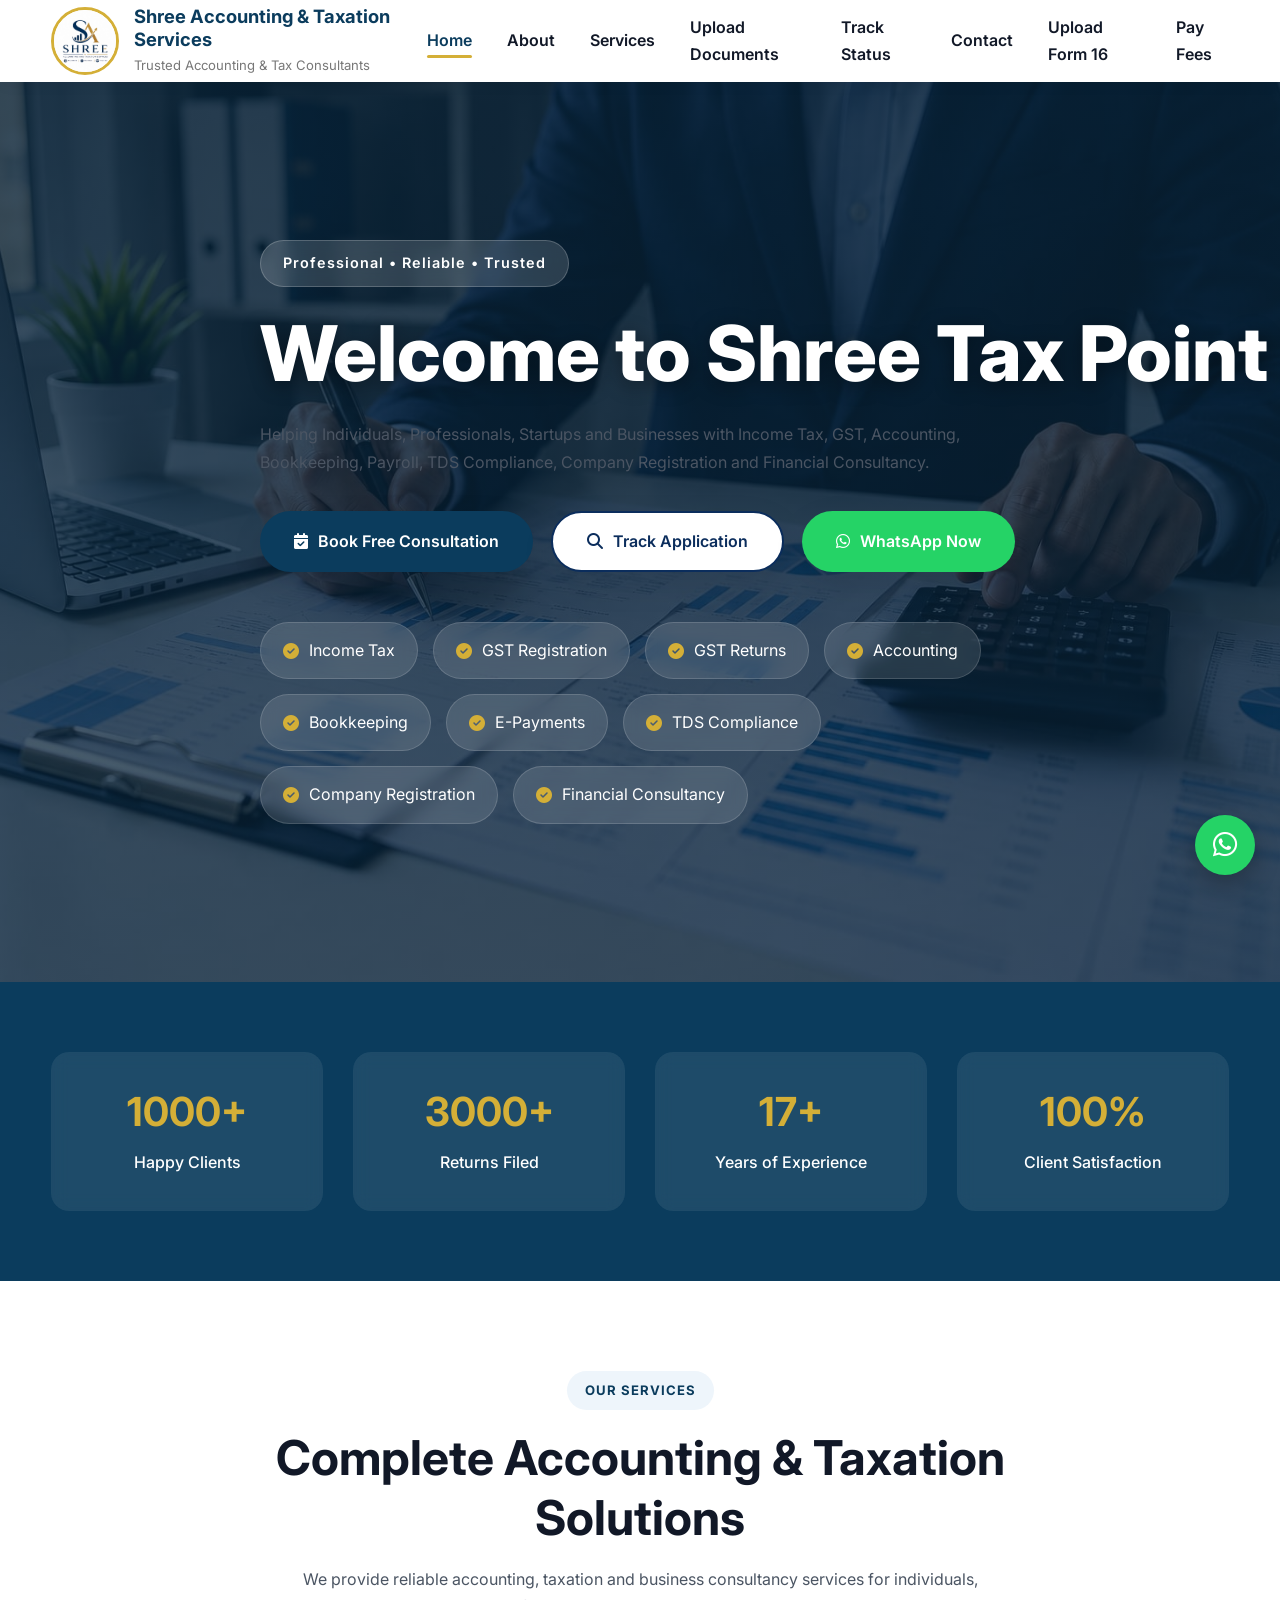
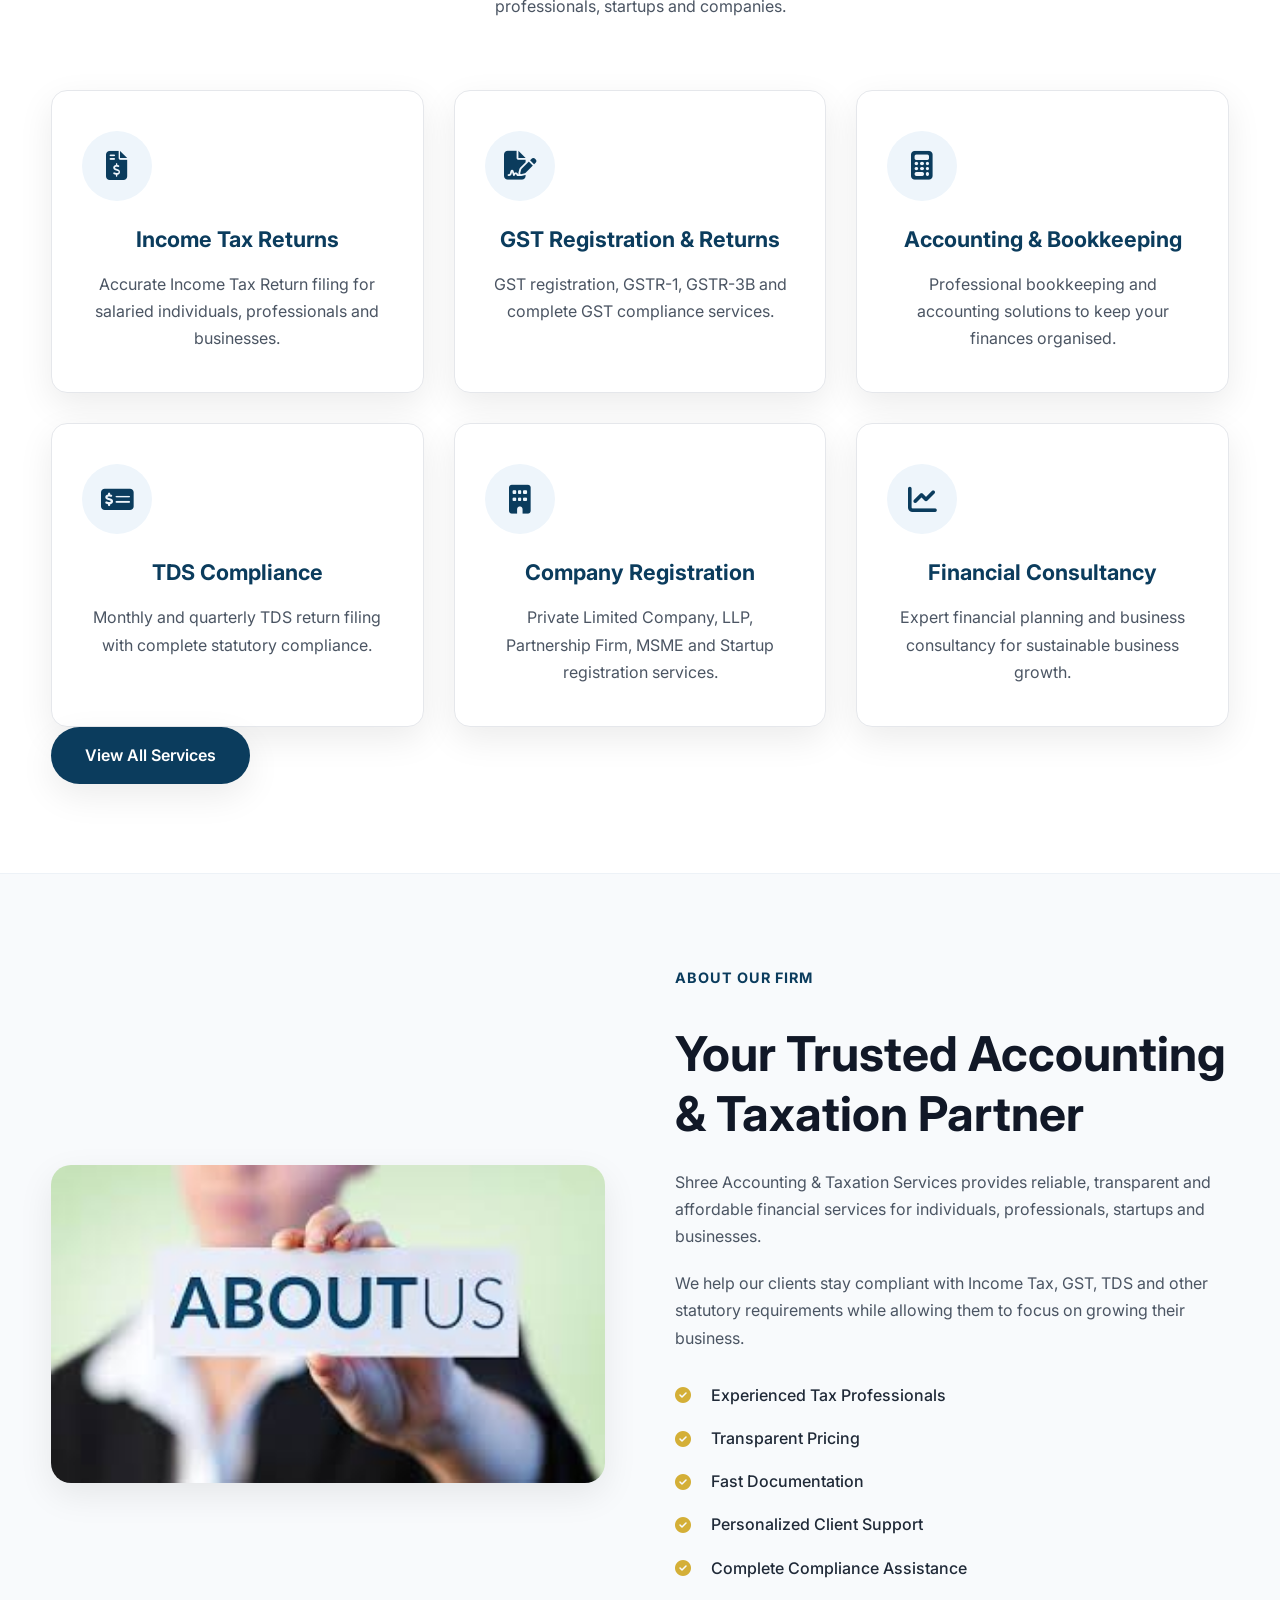
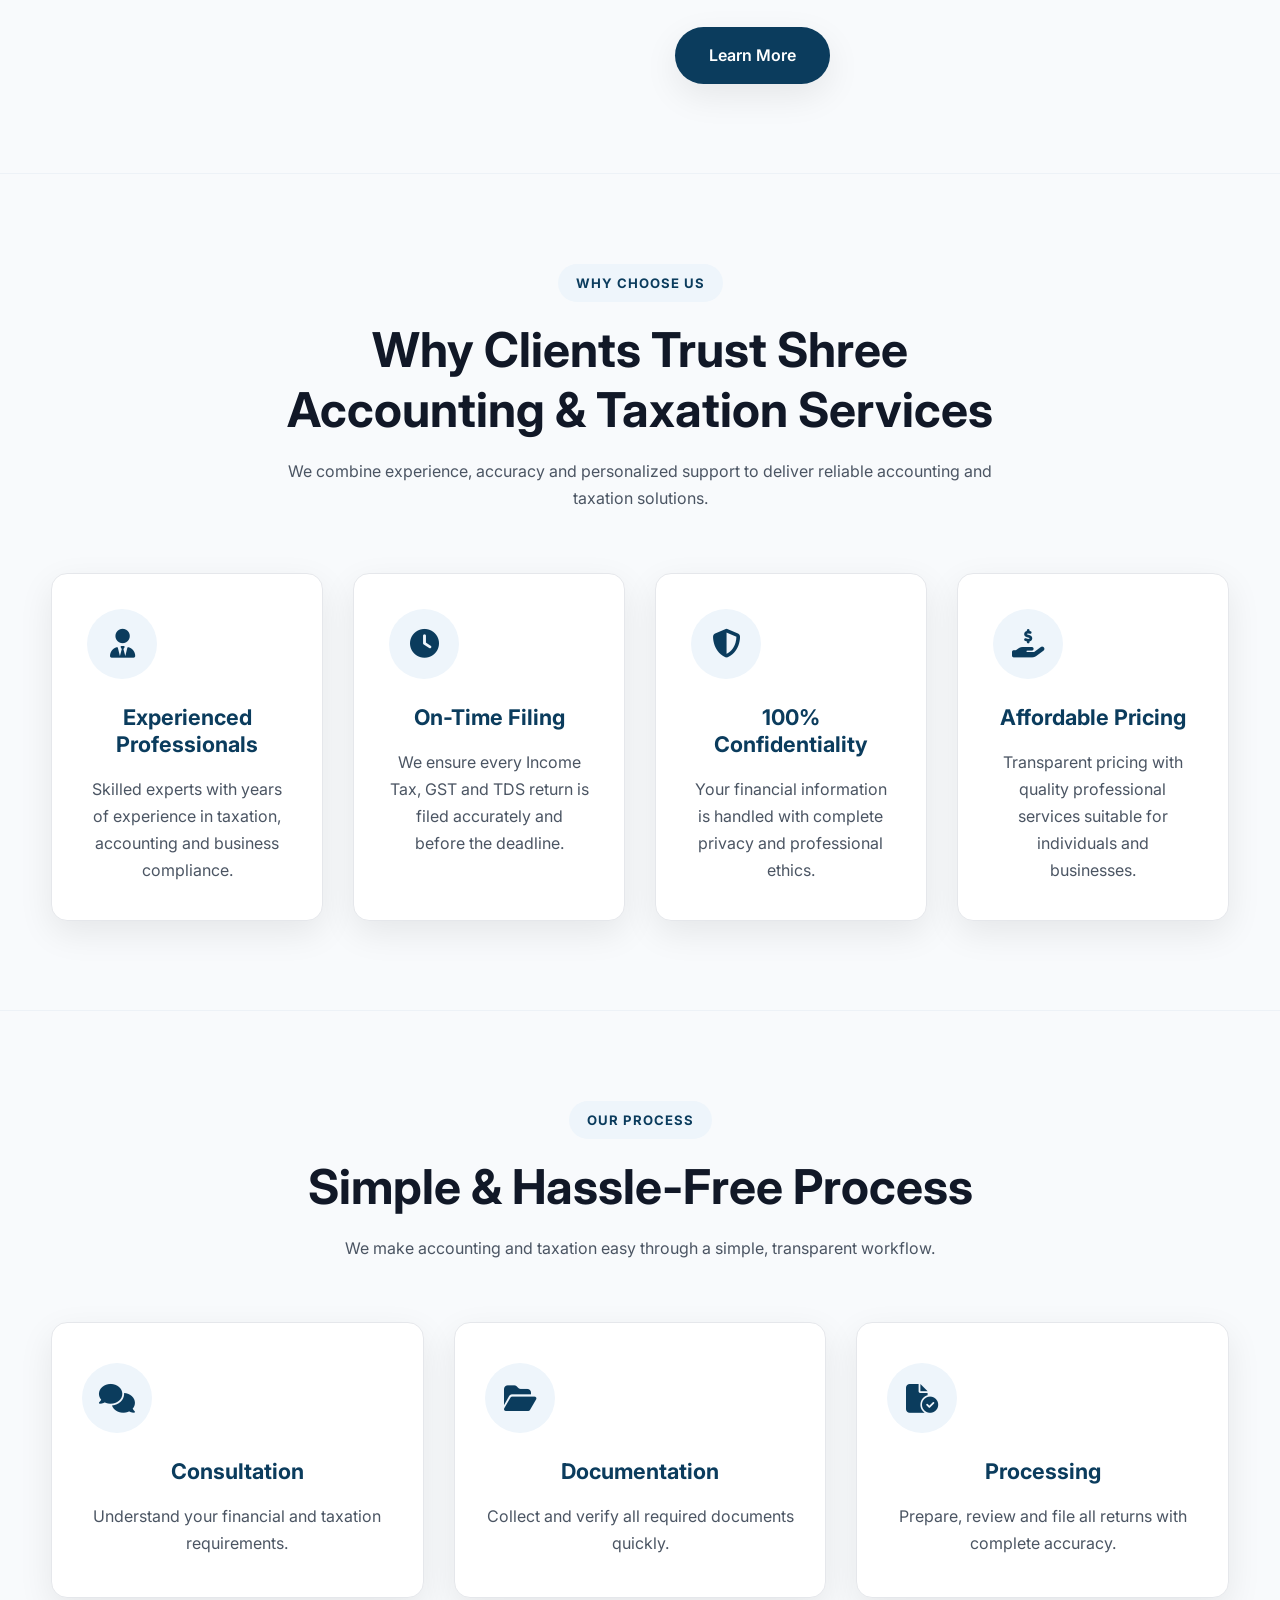
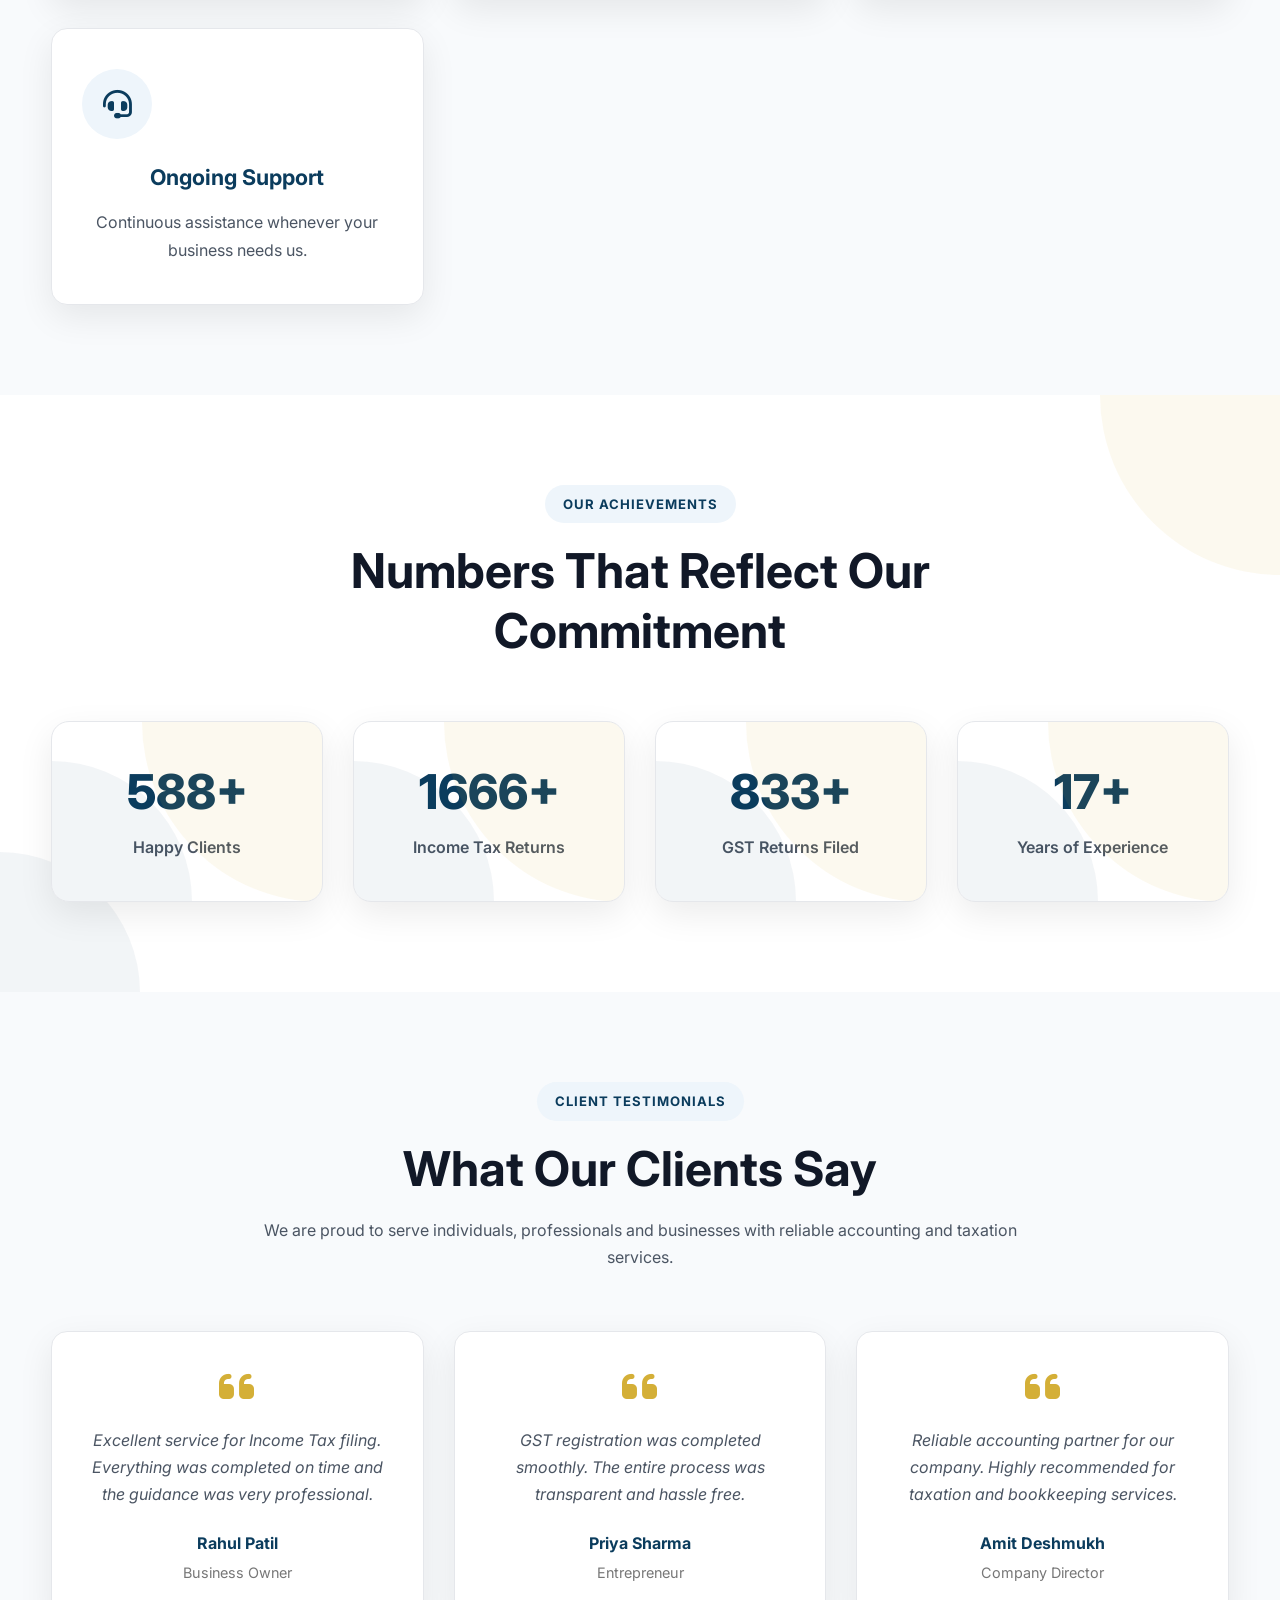
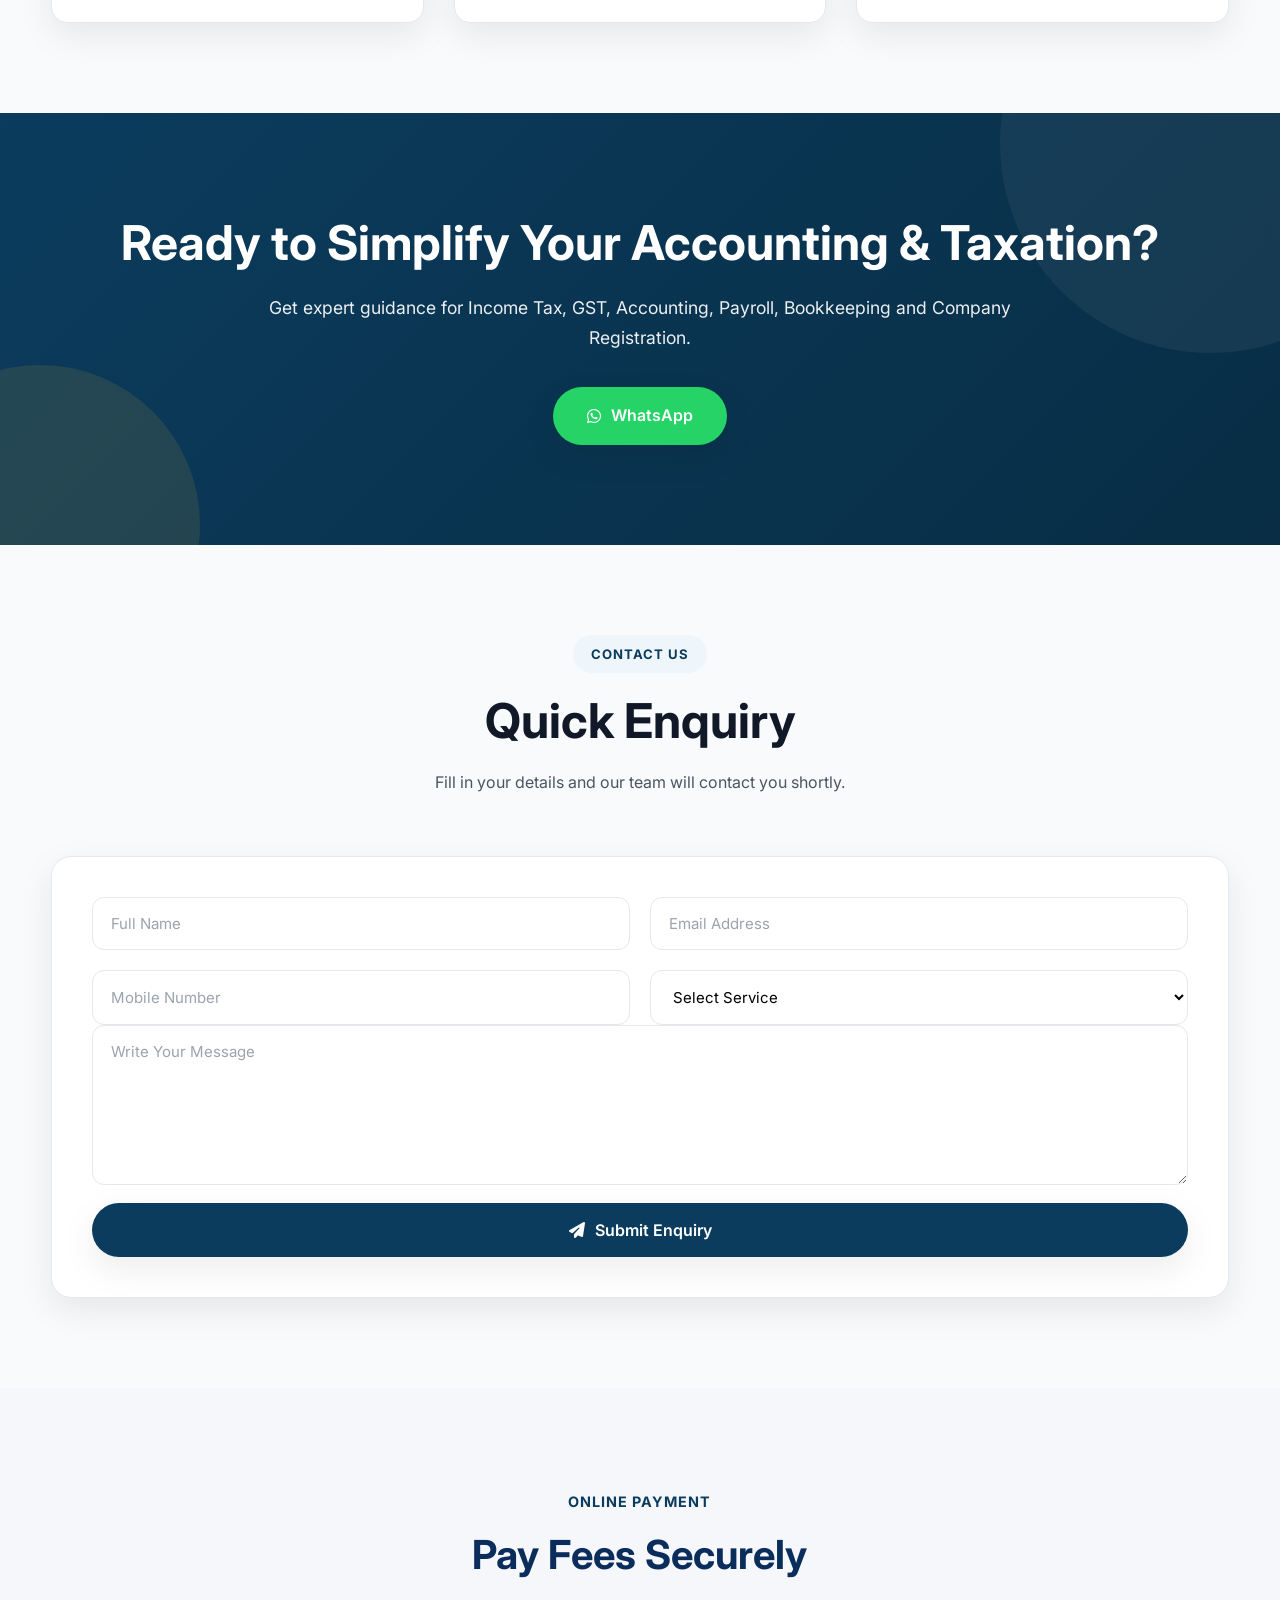
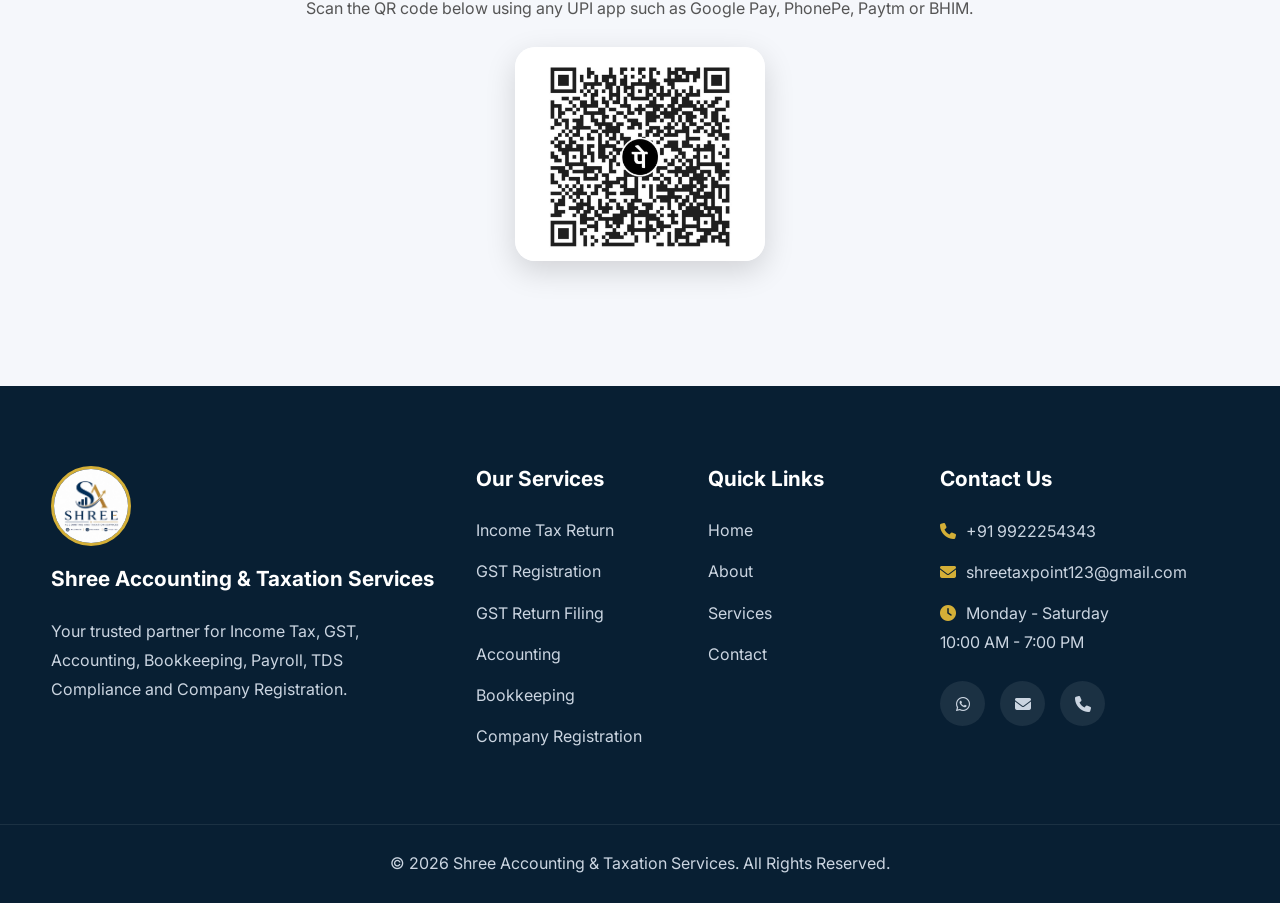
==== commit 670e44e2: "Add files via upload" ====
--- a/index.html
+++ b/index.html
@@ -99,22 +99,6 @@
 
 <div class="nav-buttons">
 
-<a href="https://upload.shreetaxpoint.com"
-   class="btn btn-outline"
-   target="_blank">
-
-    <i class="fas fa-upload"></i>
-
-    Upload Form 16
-
-</a>
-
-<a href="#payment" class="payment-btn">
-    <i class="fas fa-qrcode"></i>
-    Pay Fees
-    
-</a>    
-    
 <button id="menu-btn">
 
 <i class="fas fa-bars"></i>
--- a/assets/css/style.css
+++ b/assets/css/style.css
@@ -785,86 +785,78 @@
 MOBILE NAVIGATION
 ==========================*/
 
-@media(max-width:768px){
-
-#menu-btn{
-
-    display:flex;
-
-    align-items:center;
-
-    justify-content:center;
-
-}
-
-.call-btn{
-
-    display:none;
-
-}
-
-.navbar{
-
-    position:absolute;
-
-    top:100%;
-
-    left:0;
-
-    width:100%;
-
-    background:#fff;
-
-    max-height:0;
-
-    overflow:hidden;
-
-    transition:.4s ease;
-
-    box-shadow:0 15px 30px rgba(0,0,0,.08);
-
-}
-
-.navbar.active{
-
-    max-height:420px;
-
-}
-
-.navbar ul{
-
-    flex-direction:column;
-
-    padding:25px;
-
-    gap:20px;
-
-}
-
-.navbar a{
-
-    display:block;
-
-    width:100%;
-
-    padding:10px 0;
-
-}
-
-.logo img{
-
-    width:58px;
-
-    height:58px;
-
-}
-
-.logo h2{
-
-    font-size:.95rem;
-
-}
-
+@media (max-width: 768px) {
+
+    .nav-container {
+        display: grid;
+        grid-template-columns: 1fr auto;
+        align-items: center;
+        gap: 12px;
+        padding: 12px 15px;
+    }
+
+    .logo {
+        gap: 10px;
+    }
+
+    .logo img {
+        width: 52px;
+        height: 52px;
+    }
+
+    .logo h2 {
+        font-size: 0.9rem;
+        line-height: 1.2;
+    }
+
+    .logo p {
+        display: none;
+    }
+
+    .nav-buttons {
+        gap: 10px;
+    }
+
+    .btn-outline,
+    .payment-btn {
+        display: none;
+    }
+
+    #menu-btn {
+        display: flex;
+        align-items: center;
+        justify-content: center;
+        width: 46px;
+        height: 46px;
+    }
+
+    .navbar {
+        position: absolute;
+        top: 100%;
+        left: 0;
+        width: 100%;
+        background: #fff;
+        max-height: 0;
+        overflow: hidden;
+        transition: 0.4s ease;
+        box-shadow: 0 15px 30px rgba(0, 0, 0, 0.08);
+    }
+
+    .navbar.active {
+        max-height: 450px;
+    }
+
+    .navbar ul {
+        flex-direction: column;
+        padding: 25px;
+        gap: 20px;
+    }
+
+    .navbar a {
+        display: block;
+        width: 100%;
+        padding: 10px 0;
+    }
 }
 
 /*==================================================
@@ -1189,66 +1181,34 @@
 MOBILE
 ==========================*/
 
-@media(max-width:768px){
-
-.hero{
-
-    min-height:85vh;
-
-    text-align:center;
-
-}
-
-.hero-content h1{
-
-    font-size:2.2rem;
-
-}
-
-.hero-content p{
-
-    font-size:1rem;
-
-}
-
-.hero-buttons{
-
-    justify-content:center;
-
-}
-
-.hero-services{
-
-    justify-content:center;
-
-}
-
-.hero-services div{
-
-    padding:12px 18px;
-
-    font-size:.85rem;
-
-}
-
-.page-hero{
-
-    padding:120px 0 80px;
-
-}
-
-.page-hero h1{
-
-    font-size:2.3rem;
-
-}
-
-.page-hero p{
-
-    font-size:1rem;
-
-}
-
+@media (max-width: 768px) {
+
+    .hero h1 {
+        font-size: 42px;
+        line-height: 1.2;
+        white-space: normal;
+        text-align: center;
+    }
+
+    .hero p {
+        text-align: center;
+        padding: 0 20px;
+    }
+
+    .hero-buttons {
+        width: 100%;
+        padding: 0 20px;
+    }
+
+    .service-tags {
+        justify-content: center;
+        gap: 12px;
+    }
+
+    .service-tag {
+        font-size: 14px;
+        padding: 12px 18px;
+    }
 }
 
 /*==================================================
